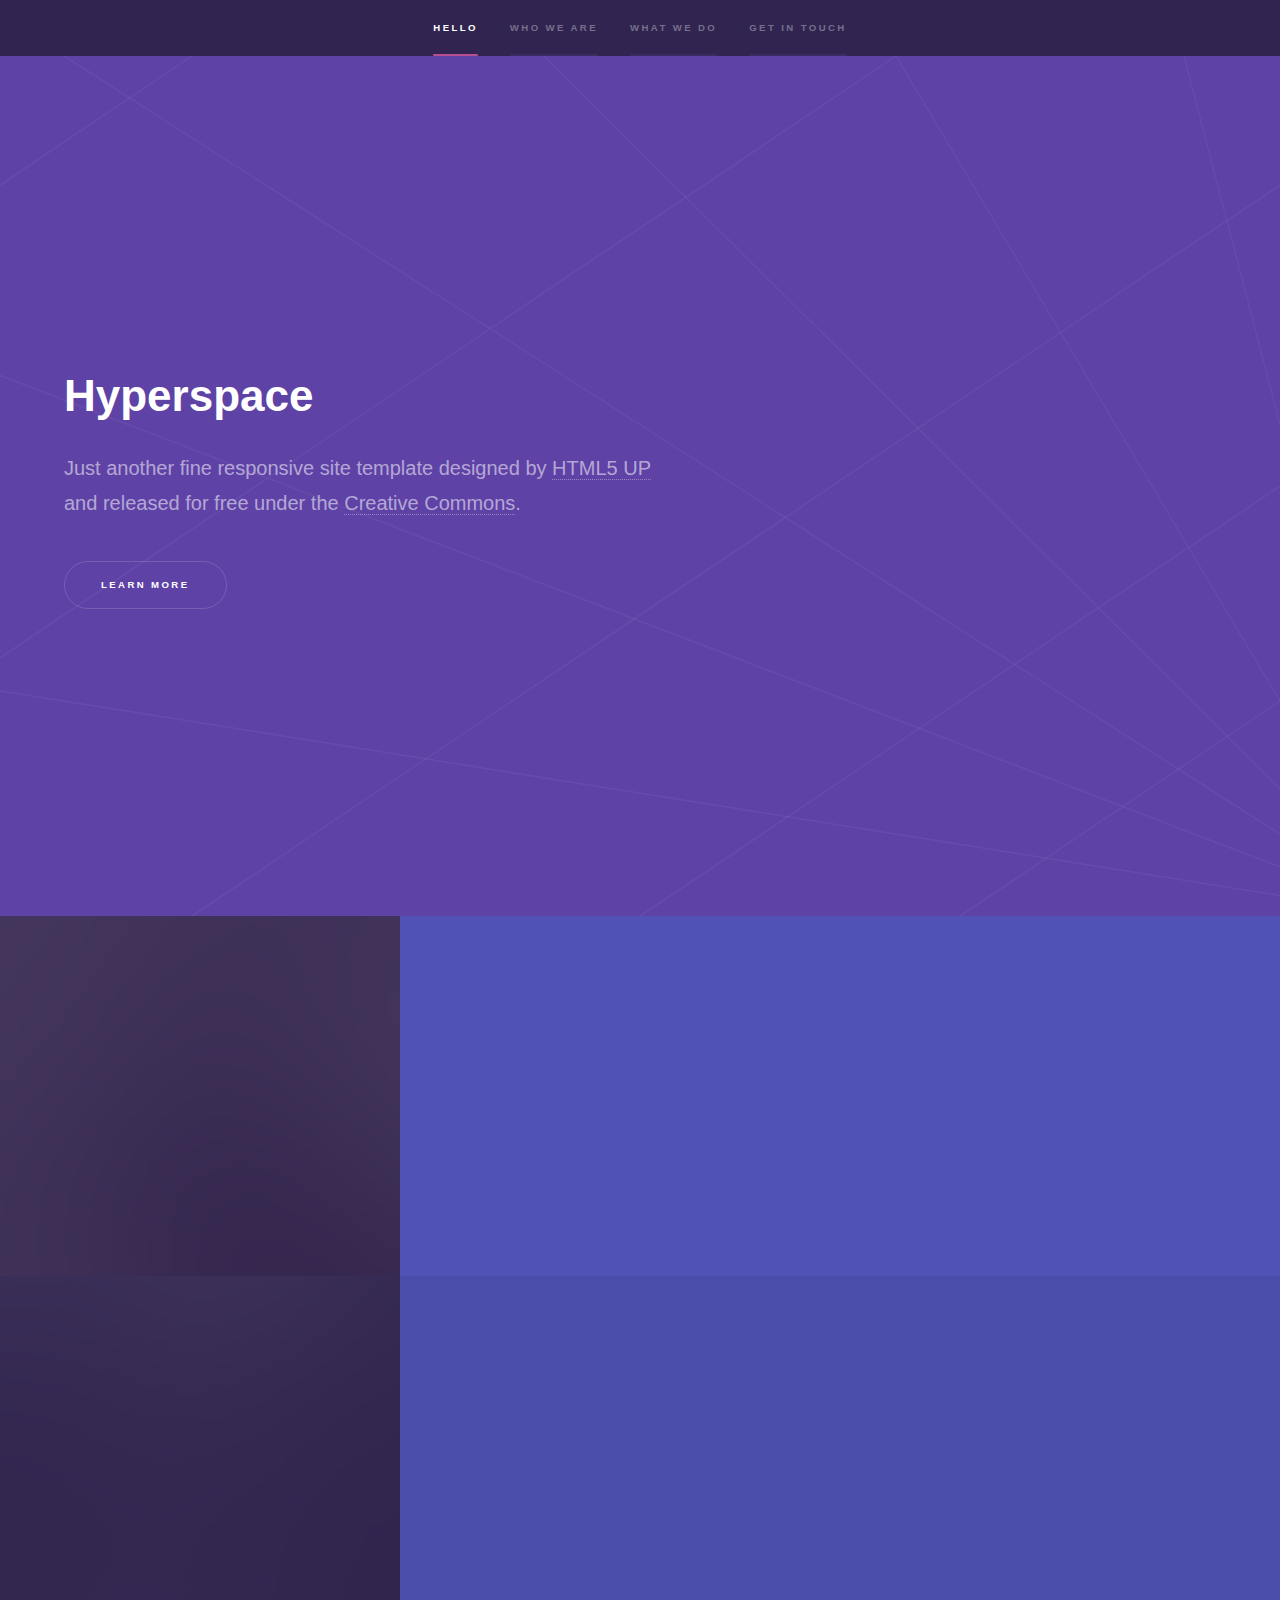
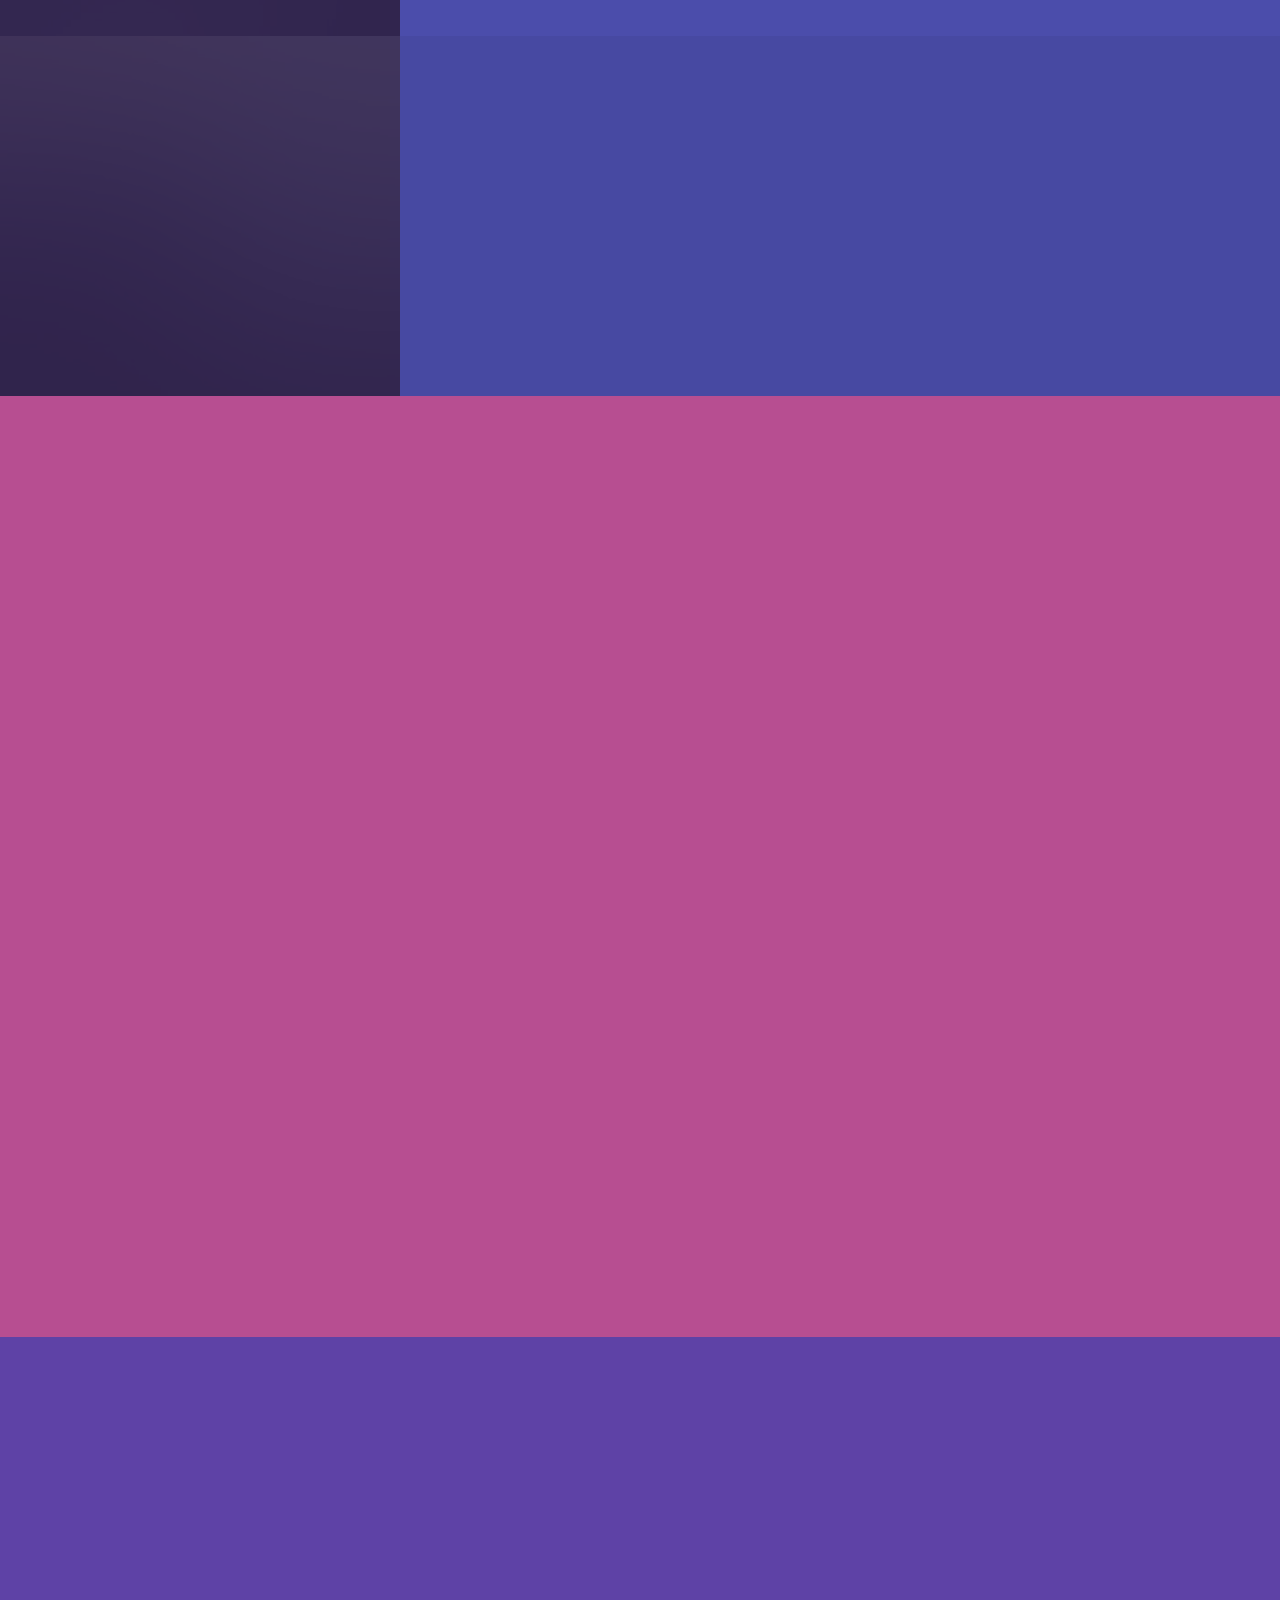
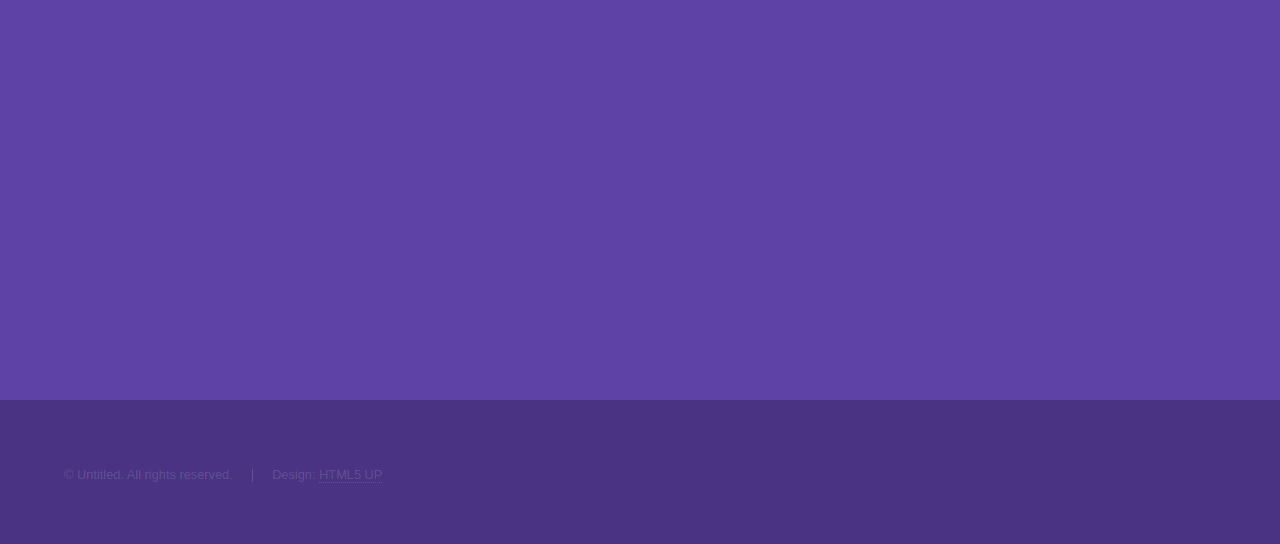
==== index.html @ 2c1aa88f "First commit" ====
<!DOCTYPE HTML>
<!--
	Hyperspace by HTML5 UP
	html5up.net | @ajlkn
	Free for personal and commercial use under the CCA 3.0 license (html5up.net/license)
-->
<html>
	<head>
		<title>Hyperspace by HTML5 UP</title>
		<meta charset="utf-8" />
		<meta name="viewport" content="width=device-width, initial-scale=1, user-scalable=no" />
		<link rel="stylesheet" href="assets/css/main.css" />
		<noscript><link rel="stylesheet" href="assets/css/noscript.css" /></noscript>
	</head>
	<body class="is-preload">

		<!-- Sidebar -->
			<section id="sidebar">
				<div class="inner">
					<nav>
						<ul>
							<li><a href="#intro">Hello</a></li>
							<li><a href="#one">Who we are</a></li>
							<li><a href="#two">What we do</a></li>
							<li><a href="#three">Get in touch</a></li>
						</ul>
					</nav>
				</div>
			</section>

		<!-- Wrapper -->
			<div id="wrapper">

				<!-- Intro -->
					<section id="intro" class="wrapper style1 fullscreen fade-up">
						<div class="inner">
							<h1>Hyperspace</h1>
							<p>Just another fine responsive site template designed by <a href="http://html5up.net">HTML5 UP</a><br />
							and released for free under the <a href="http://html5up.net/license">Creative Commons</a>.</p>
							<ul class="actions">
								<li><a href="#one" class="button scrolly">Learn more</a></li>
							</ul>
						</div>
					</section>

				<!-- One -->
					<section id="one" class="wrapper style2 spotlights">
						<section>
							<a href="#" class="image"><img src="images/pic01.jpg" alt="" data-position="center center" /></a>
							<div class="content">
								<div class="inner">
									<h2>Sed ipsum dolor</h2>
									<p>Phasellus convallis elit id ullamcorper pulvinar. Duis aliquam turpis mauris, eu ultricies erat malesuada quis. Aliquam dapibus.</p>
									<ul class="actions">
										<li><a href="generic.html" class="button">Learn more</a></li>
									</ul>
								</div>
							</div>
						</section>
						<section>
							<a href="#" class="image"><img src="images/pic02.jpg" alt="" data-position="top center" /></a>
							<div class="content">
								<div class="inner">
									<h2>Feugiat consequat</h2>
									<p>Phasellus convallis elit id ullamcorper pulvinar. Duis aliquam turpis mauris, eu ultricies erat malesuada quis. Aliquam dapibus.</p>
									<ul class="actions">
										<li><a href="generic.html" class="button">Learn more</a></li>
									</ul>
								</div>
							</div>
						</section>
						<section>
							<a href="#" class="image"><img src="images/pic03.jpg" alt="" data-position="25% 25%" /></a>
							<div class="content">
								<div class="inner">
									<h2>Ultricies aliquam</h2>
									<p>Phasellus convallis elit id ullamcorper pulvinar. Duis aliquam turpis mauris, eu ultricies erat malesuada quis. Aliquam dapibus.</p>
									<ul class="actions">
										<li><a href="generic.html" class="button">Learn more</a></li>
									</ul>
								</div>
							</div>
						</section>
					</section>

				<!-- Two -->
					<section id="two" class="wrapper style3 fade-up">
						<div class="inner">
							<h2>What we do</h2>
							<p>Phasellus convallis elit id ullamcorper pulvinar. Duis aliquam turpis mauris, eu ultricies erat malesuada quis. Aliquam dapibus, lacus eget hendrerit bibendum, urna est aliquam sem, sit amet imperdiet est velit quis lorem.</p>
							<div class="features">
								<section>
									<span class="icon solid major fa-code"></span>
									<h3>Lorem ipsum amet</h3>
									<p>Phasellus convallis elit id ullam corper amet et pulvinar. Duis aliquam turpis mauris, sed ultricies erat dapibus.</p>
								</section>
								<section>
									<span class="icon solid major fa-lock"></span>
									<h3>Aliquam sed nullam</h3>
									<p>Phasellus convallis elit id ullam corper amet et pulvinar. Duis aliquam turpis mauris, sed ultricies erat dapibus.</p>
								</section>
								<section>
									<span class="icon solid major fa-cog"></span>
									<h3>Sed erat ullam corper</h3>
									<p>Phasellus convallis elit id ullam corper amet et pulvinar. Duis aliquam turpis mauris, sed ultricies erat dapibus.</p>
								</section>
								<section>
									<span class="icon solid major fa-desktop"></span>
									<h3>Veroeros quis lorem</h3>
									<p>Phasellus convallis elit id ullam corper amet et pulvinar. Duis aliquam turpis mauris, sed ultricies erat dapibus.</p>
								</section>
								<section>
									<span class="icon solid major fa-link"></span>
									<h3>Urna quis bibendum</h3>
									<p>Phasellus convallis elit id ullam corper amet et pulvinar. Duis aliquam turpis mauris, sed ultricies erat dapibus.</p>
								</section>
								<section>
									<span class="icon major fa-gem"></span>
									<h3>Aliquam urna dapibus</h3>
									<p>Phasellus convallis elit id ullam corper amet et pulvinar. Duis aliquam turpis mauris, sed ultricies erat dapibus.</p>
								</section>
							</div>
							<ul class="actions">
								<li><a href="generic.html" class="button">Learn more</a></li>
							</ul>
						</div>
					</section>

				<!-- Three -->
					<section id="three" class="wrapper style1 fade-up">
						<div class="inner">
							<h2>Get in touch</h2>
							<p>Phasellus convallis elit id ullamcorper pulvinar. Duis aliquam turpis mauris, eu ultricies erat malesuada quis. Aliquam dapibus, lacus eget hendrerit bibendum, urna est aliquam sem, sit amet imperdiet est velit quis lorem.</p>
							<div class="split style1">
								<section>
									<form method="post" action="#">
										<div class="fields">
											<div class="field half">
												<label for="name">Name</label>
												<input type="text" name="name" id="name" />
											</div>
											<div class="field half">
												<label for="email">Email</label>
												<input type="text" name="email" id="email" />
											</div>
											<div class="field">
												<label for="message">Message</label>
												<textarea name="message" id="message" rows="5"></textarea>
											</div>
										</div>
										<ul class="actions">
											<li><a href="" class="button submit">Send Message</a></li>
										</ul>
									</form>
								</section>
								<section>
									<ul class="contact">
										<li>
											<h3>Address</h3>
											<span>12345 Somewhere Road #654<br />
											Nashville, TN 00000-0000<br />
											USA</span>
										</li>
										<li>
											<h3>Email</h3>
											<a href="#">user@untitled.tld</a>
										</li>
										<li>
											<h3>Phone</h3>
											<span>(000) 000-0000</span>
										</li>
										<li>
											<h3>Social</h3>
											<ul class="icons">
												<li><a href="#" class="icon brands fa-twitter"><span class="label">Twitter</span></a></li>
												<li><a href="#" class="icon brands fa-facebook-f"><span class="label">Facebook</span></a></li>
												<li><a href="#" class="icon brands fa-github"><span class="label">GitHub</span></a></li>
												<li><a href="#" class="icon brands fa-instagram"><span class="label">Instagram</span></a></li>
												<li><a href="#" class="icon brands fa-linkedin-in"><span class="label">LinkedIn</span></a></li>
											</ul>
										</li>
									</ul>
								</section>
							</div>
						</div>
					</section>

			</div>

		<!-- Footer -->
			<footer id="footer" class="wrapper style1-alt">
				<div class="inner">
					<ul class="menu">
						<li>&copy; Untitled. All rights reserved.</li><li>Design: <a href="http://html5up.net">HTML5 UP</a></li>
					</ul>
				</div>
			</footer>

		<!-- Scripts -->
			<script src="assets/js/jquery.min.js"></script>
			<script src="assets/js/jquery.scrollex.min.js"></script>
			<script src="assets/js/jquery.scrolly.min.js"></script>
			<script src="assets/js/browser.min.js"></script>
			<script src="assets/js/breakpoints.min.js"></script>
			<script src="assets/js/util.js"></script>
			<script src="assets/js/main.js"></script>

	</body>
</html>
---- assets/css/main.css ----
@import url(fontawesome-all.min.css);

/*
	Hyperspace by HTML5 UP
	html5up.net | @ajlkn
	Free for personal and commercial use under the CCA 3.0 license (html5up.net/license)
*/

html, body, div, span, applet, object,
iframe, h1, h2, h3, h4, h5, h6, p, blockquote,
pre, a, abbr, acronym, address, big, cite,
code, del, dfn, em, img, ins, kbd, q, s, samp,
small, strike, strong, sub, sup, tt, var, b,
u, i, center, dl, dt, dd, ol, ul, li, fieldset,
form, label, legend, table, caption, tbody,
tfoot, thead, tr, th, td, article, aside,
canvas, details, embed, figure, figcaption,
footer, header, hgroup, menu, nav, output, ruby,
section, summary, time, mark, audio, video {
	margin: 0;
	padding: 0;
	border: 0;
	font-size: 100%;
	font: inherit;
	vertical-align: baseline;}

article, aside, details, figcaption, figure,
footer, header, hgroup, menu, nav, section {
	display: block;}

body {
	line-height: 1;
}

ol, ul {
	list-style: none;
}

blockquote, q {
	quotes: none;
}

	blockquote:before, blockquote:after, q:before, q:after {
		content: '';
		content: none;
	}

table {
	border-collapse: collapse;
	border-spacing: 0;
}

body {
	-webkit-text-size-adjust: none;
}

mark {
	background-color: transparent;
	color: inherit;
}

input::-moz-focus-inner {
	border: 0;
	padding: 0;
}

input, select, textarea {
	-moz-appearance: none;
	-webkit-appearance: none;
	-ms-appearance: none;
	appearance: none;
}

/* Basic */

	@-ms-viewport {
		width: device-width;
	}

	body {
		-ms-overflow-style: scrollbar;
	}

	@media screen and (max-width: 480px) {

		html, body {
			min-width: 320px;
		}

	}

	html {
		box-sizing: border-box;
	}

	*, *:before, *:after {
		box-sizing: inherit;
	}

	body {
		background: #312450;
	}

		body.is-preload *, body.is-preload *:before, body.is-preload *:after {
			-moz-animation: none !important;
			-webkit-animation: none !important;
			-ms-animation: none !important;
			animation: none !important;
			-moz-transition: none !important;
			-webkit-transition: none !important;
			-ms-transition: none !important;
			transition: none !important;
		}

/* Type */

	body, input, select, textarea {
		color: rgba(255, 255, 255, 0.55);
		font-family: Arial, Helvetica, sans-serif;
		font-size: 16.5pt;
		font-weight: normal;
		line-height: 1.75;
	}

		@media screen and (max-width: 1680px) {

			body, input, select, textarea {
				font-size: 13pt;
			}

		}

		@media screen and (max-width: 1280px) {

			body, input, select, textarea {
				font-size: 12pt;
			}

		}

		@media screen and (max-width: 360px) {

			body, input, select, textarea {
				font-size: 11pt;
			}

		}

	a {
		-moz-transition: color 0.2s ease, border-bottom-color 0.2s ease;
		-webkit-transition: color 0.2s ease, border-bottom-color 0.2s ease;
		-ms-transition: color 0.2s ease, border-bottom-color 0.2s ease;
		transition: color 0.2s ease, border-bottom-color 0.2s ease;
		border-bottom: dotted 1px rgba(255, 255, 255, 0.35);
		color: inherit;
		text-decoration: none;
	}

		a:hover {
			border-bottom-color: transparent;
			color: #ffffff;
		}

	strong, b {
		color: #ffffff;
		font-weight: bold;
	}

	em, i {
		font-style: italic;
	}

	p {
		margin: 0 0 2em 0;
	}

	h1, h2, h3, h4, h5, h6 {
		color: #ffffff;
		font-weight: bold;
		line-height: 1.5;
		margin: 0 0 0.5em 0;
	}

		h1 a, h2 a, h3 a, h4 a, h5 a, h6 a {
			color: inherit;
			text-decoration: none;
		}

	h1 {
		font-size: 2.75em;
	}

		h1.major {
			margin: 0 0 1.3em 0;
			position: relative;
			padding-bottom: 0.35em;
		}

			h1.major:after {
				background-image: -moz-linear-gradient(to right, #5e42a6, #b74e91);
				background-image: -webkit-linear-gradient(to right, #5e42a6, #b74e91);
				background-image: -ms-linear-gradient(to right, #5e42a6, #b74e91);
				background-image: linear-gradient(to right, #5e42a6, #b74e91);
				-moz-transition: max-width 0.2s ease;
				-webkit-transition: max-width 0.2s ease;
				-ms-transition: max-width 0.2s ease;
				transition: max-width 0.2s ease;
				border-radius: 0.2em;
				bottom: 0;
				content: '';
				height: 0.05em;
				position: absolute;
				right: 0;
				width: 100%;
			}

	h2 {
		font-size: 1.75em;
	}

	h3 {
		font-size: 1.1em;
	}

	h4 {
		font-size: 1em;
	}

	h5 {
		font-size: 0.8em;
	}

	h6 {
		font-size: 0.6em;
	}

	@media screen and (max-width: 736px) {

		h1 {
			font-size: 2em;
		}

		h2 {
			font-size: 1.25em;
		}

		h3 {
			font-size: 1em;
		}

		h4 {
			font-size: 0.8em;
		}

		h5 {
			font-size: 0.6em;
		}

		h6 {
			font-size: 0.6em;
		}

	}

	sub {
		font-size: 0.8em;
		position: relative;
		top: 0.5em;
	}

	sup {
		font-size: 0.8em;
		position: relative;
		top: -0.5em;
	}

	blockquote {
		border-left: solid 4px rgba(255, 255, 255, 0.15);
		font-style: italic;
		margin: 0 0 2em 0;
		padding: 0.5em 0 0.5em 2em;
	}

	code {
		background: rgba(255, 255, 255, 0.05);
		border-radius: 0.25em;
		border: solid 1px rgba(255, 255, 255, 0.15);
		font-family: "Courier New", monospace;
		font-size: 0.9em;
		margin: 0 0.25em;
		padding: 0.25em 0.65em;
	}

	pre {
		-webkit-overflow-scrolling: touch;
		font-family: "Courier New", monospace;
		font-size: 0.9em;
		margin: 0 0 2em 0;
	}

		pre code {
			display: block;
			line-height: 1.75em;
			padding: 1em 1.5em;
			overflow-x: auto;
		}

	hr {
		border: 0;
		border-bottom: solid 1px rgba(255, 255, 255, 0.15);
		margin: 2em 0;
	}

		hr.major {
			margin: 3em 0;
		}

	.align-left {
		text-align: left;
	}

	.align-center {
		text-align: center;
	}

	.align-right {
		text-align: right;
	}

/* Row */

	.row {
		display: flex;
		flex-wrap: wrap;
		box-sizing: border-box;
		align-items: stretch;
	}

		.row > * {
			box-sizing: border-box;
		}

		.row.gtr-uniform > * > :last-child {
			margin-bottom: 0;
		}

		.row.aln-left {
			justify-content: flex-start;
		}

		.row.aln-center {
			justify-content: center;
		}

		.row.aln-right {
			justify-content: flex-end;
		}

		.row.aln-top {
			align-items: flex-start;
		}

		.row.aln-middle {
			align-items: center;
		}

		.row.aln-bottom {
			align-items: flex-end;
		}

		.row > .imp {
			order: -1;
		}

		.row > .col-1 {
			width: 8.33333%;
		}

		.row > .off-1 {
			margin-left: 8.33333%;
		}

		.row > .col-2 {
			width: 16.66667%;
		}

		.row > .off-2 {
			margin-left: 16.66667%;
		}

		.row > .col-3 {
			width: 25%;
		}

		.row > .off-3 {
			margin-left: 25%;
		}

		.row > .col-4 {
			width: 33.33333%;
		}

		.row > .off-4 {
			margin-left: 33.33333%;
		}

		.row > .col-5 {
			width: 41.66667%;
		}

		.row > .off-5 {
			margin-left: 41.66667%;
		}

		.row > .col-6 {
			width: 50%;
		}

		.row > .off-6 {
			margin-left: 50%;
		}

		.row > .col-7 {
			width: 58.33333%;
		}

		.row > .off-7 {
			margin-left: 58.33333%;
		}

		.row > .col-8 {
			width: 66.66667%;
		}

		.row > .off-8 {
			margin-left: 66.66667%;
		}

		.row > .col-9 {
			width: 75%;
		}

		.row > .off-9 {
			margin-left: 75%;
		}

		.row > .col-10 {
			width: 83.33333%;
		}

		.row > .off-10 {
			margin-left: 83.33333%;
		}

		.row > .col-11 {
			width: 91.66667%;
		}

		.row > .off-11 {
			margin-left: 91.66667%;
		}

		.row > .col-12 {
			width: 100%;
		}

		.row > .off-12 {
			margin-left: 100%;
		}

		.row.gtr-0 {
			margin-top: 0;
			margin-left: 0em;
		}

			.row.gtr-0 > * {
				padding: 0 0 0 0em;
			}

			.row.gtr-0.gtr-uniform {
				margin-top: 0em;
			}

				.row.gtr-0.gtr-uniform > * {
					padding-top: 0em;
				}

		.row.gtr-25 {
			margin-top: 0;
			margin-left: -0.375em;
		}

			.row.gtr-25 > * {
				padding: 0 0 0 0.375em;
			}

			.row.gtr-25.gtr-uniform {
				margin-top: -0.375em;
			}

				.row.gtr-25.gtr-uniform > * {
					padding-top: 0.375em;
				}

		.row.gtr-50 {
			margin-top: 0;
			margin-left: -0.75em;
		}

			.row.gtr-50 > * {
				padding: 0 0 0 0.75em;
			}

			.row.gtr-50.gtr-uniform {
				margin-top: -0.75em;
			}

				.row.gtr-50.gtr-uniform > * {
					padding-top: 0.75em;
				}

		.row {
			margin-top: 0;
			margin-left: -1.5em;
		}

			.row > * {
				padding: 0 0 0 1.5em;
			}

			.row.gtr-uniform {
				margin-top: -1.5em;
			}

				.row.gtr-uniform > * {
					padding-top: 1.5em;
				}

		.row.gtr-150 {
			margin-top: 0;
			margin-left: -2.25em;
		}

			.row.gtr-150 > * {
				padding: 0 0 0 2.25em;
			}

			.row.gtr-150.gtr-uniform {
				margin-top: -2.25em;
			}

				.row.gtr-150.gtr-uniform > * {
					padding-top: 2.25em;
				}

		.row.gtr-200 {
			margin-top: 0;
			margin-left: -3em;
		}

			.row.gtr-200 > * {
				padding: 0 0 0 3em;
			}

			.row.gtr-200.gtr-uniform {
				margin-top: -3em;
			}

				.row.gtr-200.gtr-uniform > * {
					padding-top: 3em;
				}

		@media screen and (max-width: 1680px) {

			.row {
				display: flex;
				flex-wrap: wrap;
				box-sizing: border-box;
				align-items: stretch;
			}

				.row > * {
					box-sizing: border-box;
				}

				.row.gtr-uniform > * > :last-child {
					margin-bottom: 0;
				}

				.row.aln-left {
					justify-content: flex-start;
				}

				.row.aln-center {
					justify-content: center;
				}

				.row.aln-right {
					justify-content: flex-end;
				}

				.row.aln-top {
					align-items: flex-start;
				}

				.row.aln-middle {
					align-items: center;
				}

				.row.aln-bottom {
					align-items: flex-end;
				}

				.row > .imp-xlarge {
					order: -1;
				}

				.row > .col-1-xlarge {
					width: 8.33333%;
				}

				.row > .off-1-xlarge {
					margin-left: 8.33333%;
				}

				.row > .col-2-xlarge {
					width: 16.66667%;
				}

				.row > .off-2-xlarge {
					margin-left: 16.66667%;
				}

				.row > .col-3-xlarge {
					width: 25%;
				}

				.row > .off-3-xlarge {
					margin-left: 25%;
				}

				.row > .col-4-xlarge {
					width: 33.33333%;
				}

				.row > .off-4-xlarge {
					margin-left: 33.33333%;
				}

				.row > .col-5-xlarge {
					width: 41.66667%;
				}

				.row > .off-5-xlarge {
					margin-left: 41.66667%;
				}

				.row > .col-6-xlarge {
					width: 50%;
				}

				.row > .off-6-xlarge {
					margin-left: 50%;
				}

				.row > .col-7-xlarge {
					width: 58.33333%;
				}

				.row > .off-7-xlarge {
					margin-left: 58.33333%;
				}

				.row > .col-8-xlarge {
					width: 66.66667%;
				}

				.row > .off-8-xlarge {
					margin-left: 66.66667%;
				}

				.row > .col-9-xlarge {
					width: 75%;
				}

				.row > .off-9-xlarge {
					margin-left: 75%;
				}

				.row > .col-10-xlarge {
					width: 83.33333%;
				}

				.row > .off-10-xlarge {
					margin-left: 83.33333%;
				}

				.row > .col-11-xlarge {
					width: 91.66667%;
				}

				.row > .off-11-xlarge {
					margin-left: 91.66667%;
				}

				.row > .col-12-xlarge {
					width: 100%;
				}

				.row > .off-12-xlarge {
					margin-left: 100%;
				}

				.row.gtr-0 {
					margin-top: 0;
					margin-left: 0em;
				}

					.row.gtr-0 > * {
						padding: 0 0 0 0em;
					}

					.row.gtr-0.gtr-uniform {
						margin-top: 0em;
					}

						.row.gtr-0.gtr-uniform > * {
							padding-top: 0em;
						}

				.row.gtr-25 {
					margin-top: 0;
					margin-left: -0.375em;
				}

					.row.gtr-25 > * {
						padding: 0 0 0 0.375em;
					}

					.row.gtr-25.gtr-uniform {
						margin-top: -0.375em;
					}

						.row.gtr-25.gtr-uniform > * {
							padding-top: 0.375em;
						}

				.row.gtr-50 {
					margin-top: 0;
					margin-left: -0.75em;
				}

					.row.gtr-50 > * {
						padding: 0 0 0 0.75em;
					}

					.row.gtr-50.gtr-uniform {
						margin-top: -0.75em;
					}

						.row.gtr-50.gtr-uniform > * {
							padding-top: 0.75em;
						}

				.row {
					margin-top: 0;
					margin-left: -1.5em;
				}

					.row > * {
						padding: 0 0 0 1.5em;
					}

					.row.gtr-uniform {
						margin-top: -1.5em;
					}

						.row.gtr-uniform > * {
							padding-top: 1.5em;
						}

				.row.gtr-150 {
					margin-top: 0;
					margin-left: -2.25em;
				}

					.row.gtr-150 > * {
						padding: 0 0 0 2.25em;
					}

					.row.gtr-150.gtr-uniform {
						margin-top: -2.25em;
					}

						.row.gtr-150.gtr-uniform > * {
							padding-top: 2.25em;
						}

				.row.gtr-200 {
					margin-top: 0;
					margin-left: -3em;
				}

					.row.gtr-200 > * {
						padding: 0 0 0 3em;
					}

					.row.gtr-200.gtr-uniform {
						margin-top: -3em;
					}

						.row.gtr-200.gtr-uniform > * {
							padding-top: 3em;
						}

		}

		@media screen and (max-width: 1280px) {

			.row {
				display: flex;
				flex-wrap: wrap;
				box-sizing: border-box;
				align-items: stretch;
			}

				.row > * {
					box-sizing: border-box;
				}

				.row.gtr-uniform > * > :last-child {
					margin-bottom: 0;
				}

				.row.aln-left {
					justify-content: flex-start;
				}

				.row.aln-center {
					justify-content: center;
				}

				.row.aln-right {
					justify-content: flex-end;
				}

				.row.aln-top {
					align-items: flex-start;
				}

				.row.aln-middle {
					align-items: center;
				}

				.row.aln-bottom {
					align-items: flex-end;
				}

				.row > .imp-large {
					order: -1;
				}

				.row > .col-1-large {
					width: 8.33333%;
				}

				.row > .off-1-large {
					margin-left: 8.33333%;
				}

				.row > .col-2-large {
					width: 16.66667%;
				}

				.row > .off-2-large {
					margin-left: 16.66667%;
				}

				.row > .col-3-large {
					width: 25%;
				}

				.row > .off-3-large {
					margin-left: 25%;
				}

				.row > .col-4-large {
					width: 33.33333%;
				}

				.row > .off-4-large {
					margin-left: 33.33333%;
				}

				.row > .col-5-large {
					width: 41.66667%;
				}

				.row > .off-5-large {
					margin-left: 41.66667%;
				}

				.row > .col-6-large {
					width: 50%;
				}

				.row > .off-6-large {
					margin-left: 50%;
				}

				.row > .col-7-large {
					width: 58.33333%;
				}

				.row > .off-7-large {
					margin-left: 58.33333%;
				}

				.row > .col-8-large {
					width: 66.66667%;
				}

				.row > .off-8-large {
					margin-left: 66.66667%;
				}

				.row > .col-9-large {
					width: 75%;
				}

				.row > .off-9-large {
					margin-left: 75%;
				}

				.row > .col-10-large {
					width: 83.33333%;
				}

				.row > .off-10-large {
					margin-left: 83.33333%;
				}

				.row > .col-11-large {
					width: 91.66667%;
				}

				.row > .off-11-large {
					margin-left: 91.66667%;
				}

				.row > .col-12-large {
					width: 100%;
				}

				.row > .off-12-large {
					margin-left: 100%;
				}

				.row.gtr-0 {
					margin-top: 0;
					margin-left: 0em;
				}

					.row.gtr-0 > * {
						padding: 0 0 0 0em;
					}

					.row.gtr-0.gtr-uniform {
						margin-top: 0em;
					}

						.row.gtr-0.gtr-uniform > * {
							padding-top: 0em;
						}

				.row.gtr-25 {
					margin-top: 0;
					margin-left: -0.375em;
				}

					.row.gtr-25 > * {
						padding: 0 0 0 0.375em;
					}

					.row.gtr-25.gtr-uniform {
						margin-top: -0.375em;
					}

						.row.gtr-25.gtr-uniform > * {
							padding-top: 0.375em;
						}

				.row.gtr-50 {
					margin-top: 0;
					margin-left: -0.75em;
				}

					.row.gtr-50 > * {
						padding: 0 0 0 0.75em;
					}

					.row.gtr-50.gtr-uniform {
						margin-top: -0.75em;
					}

						.row.gtr-50.gtr-uniform > * {
							padding-top: 0.75em;
						}

				.row {
					margin-top: 0;
					margin-left: -1.5em;
				}

					.row > * {
						padding: 0 0 0 1.5em;
					}

					.row.gtr-uniform {
						margin-top: -1.5em;
					}

						.row.gtr-uniform > * {
							padding-top: 1.5em;
						}

				.row.gtr-150 {
					margin-top: 0;
					margin-left: -2.25em;
				}

					.row.gtr-150 > * {
						padding: 0 0 0 2.25em;
					}

					.row.gtr-150.gtr-uniform {
						margin-top: -2.25em;
					}

						.row.gtr-150.gtr-uniform > * {
							padding-top: 2.25em;
						}

				.row.gtr-200 {
					margin-top: 0;
					margin-left: -3em;
				}

					.row.gtr-200 > * {
						padding: 0 0 0 3em;
					}

					.row.gtr-200.gtr-uniform {
						margin-top: -3em;
					}

						.row.gtr-200.gtr-uniform > * {
							padding-top: 3em;
						}

		}

		@media screen and (max-width: 980px) {

			.row {
				display: flex;
				flex-wrap: wrap;
				box-sizing: border-box;
				align-items: stretch;
			}

				.row > * {
					box-sizing: border-box;
				}

				.row.gtr-uniform > * > :last-child {
					margin-bottom: 0;
				}

				.row.aln-left {
					justify-content: flex-start;
				}

				.row.aln-center {
					justify-content: center;
				}

				.row.aln-right {
					justify-content: flex-end;
				}

				.row.aln-top {
					align-items: flex-start;
				}

				.row.aln-middle {
					align-items: center;
				}

				.row.aln-bottom {
					align-items: flex-end;
				}

				.row > .imp-medium {
					order: -1;
				}

				.row > .col-1-medium {
					width: 8.33333%;
				}

				.row > .off-1-medium {
					margin-left: 8.33333%;
				}

				.row > .col-2-medium {
					width: 16.66667%;
				}

				.row > .off-2-medium {
					margin-left: 16.66667%;
				}

				.row > .col-3-medium {
					width: 25%;
				}

				.row > .off-3-medium {
					margin-left: 25%;
				}

				.row > .col-4-medium {
					width: 33.33333%;
				}

				.row > .off-4-medium {
					margin-left: 33.33333%;
				}

				.row > .col-5-medium {
					width: 41.66667%;
				}

				.row > .off-5-medium {
					margin-left: 41.66667%;
				}

				.row > .col-6-medium {
					width: 50%;
				}

				.row > .off-6-medium {
					margin-left: 50%;
				}

				.row > .col-7-medium {
					width: 58.33333%;
				}

				.row > .off-7-medium {
					margin-left: 58.33333%;
				}

				.row > .col-8-medium {
					width: 66.66667%;
				}

				.row > .off-8-medium {
					margin-left: 66.66667%;
				}

				.row > .col-9-medium {
					width: 75%;
				}

				.row > .off-9-medium {
					margin-left: 75%;
				}

				.row > .col-10-medium {
					width: 83.33333%;
				}

				.row > .off-10-medium {
					margin-left: 83.33333%;
				}

				.row > .col-11-medium {
					width: 91.66667%;
				}

				.row > .off-11-medium {
					margin-left: 91.66667%;
				}

				.row > .col-12-medium {
					width: 100%;
				}

				.row > .off-12-medium {
					margin-left: 100%;
				}

				.row.gtr-0 {
					margin-top: 0;
					margin-left: 0em;
				}

					.row.gtr-0 > * {
						padding: 0 0 0 0em;
					}

					.row.gtr-0.gtr-uniform {
						margin-top: 0em;
					}

						.row.gtr-0.gtr-uniform > * {
							padding-top: 0em;
						}

				.row.gtr-25 {
					margin-top: 0;
					margin-left: -0.375em;
				}

					.row.gtr-25 > * {
						padding: 0 0 0 0.375em;
					}

					.row.gtr-25.gtr-uniform {
						margin-top: -0.375em;
					}

						.row.gtr-25.gtr-uniform > * {
							padding-top: 0.375em;
						}

				.row.gtr-50 {
					margin-top: 0;
					margin-left: -0.75em;
				}

					.row.gtr-50 > * {
						padding: 0 0 0 0.75em;
					}

					.row.gtr-50.gtr-uniform {
						margin-top: -0.75em;
					}

						.row.gtr-50.gtr-uniform > * {
							padding-top: 0.75em;
						}

				.row {
					margin-top: 0;
					margin-left: -1.5em;
				}

					.row > * {
						padding: 0 0 0 1.5em;
					}

					.row.gtr-uniform {
						margin-top: -1.5em;
					}

						.row.gtr-uniform > * {
							padding-top: 1.5em;
						}

				.row.gtr-150 {
					margin-top: 0;
					margin-left: -2.25em;
				}

					.row.gtr-150 > * {
						padding: 0 0 0 2.25em;
					}

					.row.gtr-150.gtr-uniform {
						margin-top: -2.25em;
					}

						.row.gtr-150.gtr-uniform > * {
							padding-top: 2.25em;
						}

				.row.gtr-200 {
					margin-top: 0;
					margin-left: -3em;
				}

					.row.gtr-200 > * {
						padding: 0 0 0 3em;
					}

					.row.gtr-200.gtr-uniform {
						margin-top: -3em;
					}

						.row.gtr-200.gtr-uniform > * {
							padding-top: 3em;
						}

		}

		@media screen and (max-width: 736px) {

			.row {
				display: flex;
				flex-wrap: wrap;
				box-sizing: border-box;
				align-items: stretch;
			}

				.row > * {
					box-sizing: border-box;
				}

				.row.gtr-uniform > * > :last-child {
					margin-bottom: 0;
				}

				.row.aln-left {
					justify-content: flex-start;
				}

				.row.aln-center {
					justify-content: center;
				}

				.row.aln-right {
					justify-content: flex-end;
				}

				.row.aln-top {
					align-items: flex-start;
				}

				.row.aln-middle {
					align-items: center;
				}

				.row.aln-bottom {
					align-items: flex-end;
				}

				.row > .imp-small {
					order: -1;
				}

				.row > .col-1-small {
					width: 8.33333%;
				}

				.row > .off-1-small {
					margin-left: 8.33333%;
				}

				.row > .col-2-small {
					width: 16.66667%;
				}

				.row > .off-2-small {
					margin-left: 16.66667%;
				}

				.row > .col-3-small {
					width: 25%;
				}

				.row > .off-3-small {
					margin-left: 25%;
				}

				.row > .col-4-small {
					width: 33.33333%;
				}

				.row > .off-4-small {
					margin-left: 33.33333%;
				}

				.row > .col-5-small {
					width: 41.66667%;
				}

				.row > .off-5-small {
					margin-left: 41.66667%;
				}

				.row > .col-6-small {
					width: 50%;
				}

				.row > .off-6-small {
					margin-left: 50%;
				}

				.row > .col-7-small {
					width: 58.33333%;
				}

				.row > .off-7-small {
					margin-left: 58.33333%;
				}

				.row > .col-8-small {
					width: 66.66667%;
				}

				.row > .off-8-small {
					margin-left: 66.66667%;
				}

				.row > .col-9-small {
					width: 75%;
				}

				.row > .off-9-small {
					margin-left: 75%;
				}

				.row > .col-10-small {
					width: 83.33333%;
				}

				.row > .off-10-small {
					margin-left: 83.33333%;
				}

				.row > .col-11-small {
					width: 91.66667%;
				}

				.row > .off-11-small {
					margin-left: 91.66667%;
				}

				.row > .col-12-small {
					width: 100%;
				}

				.row > .off-12-small {
					margin-left: 100%;
				}

				.row.gtr-0 {
					margin-top: 0;
					margin-left: 0em;
				}

					.row.gtr-0 > * {
						padding: 0 0 0 0em;
					}

					.row.gtr-0.gtr-uniform {
						margin-top: 0em;
					}

						.row.gtr-0.gtr-uniform > * {
							padding-top: 0em;
						}

				.row.gtr-25 {
					margin-top: 0;
					margin-left: -0.375em;
				}

					.row.gtr-25 > * {
						padding: 0 0 0 0.375em;
					}

					.row.gtr-25.gtr-uniform {
						margin-top: -0.375em;
					}

						.row.gtr-25.gtr-uniform > * {
							padding-top: 0.375em;
						}

				.row.gtr-50 {
					margin-top: 0;
					margin-left: -0.75em;
				}

					.row.gtr-50 > * {
						padding: 0 0 0 0.75em;
					}

					.row.gtr-50.gtr-uniform {
						margin-top: -0.75em;
					}

						.row.gtr-50.gtr-uniform > * {
							padding-top: 0.75em;
						}

				.row {
					margin-top: 0;
					margin-left: -1.5em;
				}

					.row > * {
						padding: 0 0 0 1.5em;
					}

					.row.gtr-uniform {
						margin-top: -1.5em;
					}

						.row.gtr-uniform > * {
							padding-top: 1.5em;
						}

				.row.gtr-150 {
					margin-top: 0;
					margin-left: -2.25em;
				}

					.row.gtr-150 > * {
						padding: 0 0 0 2.25em;
					}

					.row.gtr-150.gtr-uniform {
						margin-top: -2.25em;
					}

						.row.gtr-150.gtr-uniform > * {
							padding-top: 2.25em;
						}

				.row.gtr-200 {
					margin-top: 0;
					margin-left: -3em;
				}

					.row.gtr-200 > * {
						padding: 0 0 0 3em;
					}

					.row.gtr-200.gtr-uniform {
						margin-top: -3em;
					}

						.row.gtr-200.gtr-uniform > * {
							padding-top: 3em;
						}

		}

		@media screen and (max-width: 480px) {

			.row {
				display: flex;
				flex-wrap: wrap;
				box-sizing: border-box;
				align-items: stretch;
			}

				.row > * {
					box-sizing: border-box;
				}

				.row.gtr-uniform > * > :last-child {
					margin-bottom: 0;
				}

				.row.aln-left {
					justify-content: flex-start;
				}

				.row.aln-center {
					justify-content: center;
				}

				.row.aln-right {
					justify-content: flex-end;
				}

				.row.aln-top {
					align-items: flex-start;
				}

				.row.aln-middle {
					align-items: center;
				}

				.row.aln-bottom {
					align-items: flex-end;
				}

				.row > .imp-xsmall {
					order: -1;
				}

				.row > .col-1-xsmall {
					width: 8.33333%;
				}

				.row > .off-1-xsmall {
					margin-left: 8.33333%;
				}

				.row > .col-2-xsmall {
					width: 16.66667%;
				}

				.row > .off-2-xsmall {
					margin-left: 16.66667%;
				}

				.row > .col-3-xsmall {
					width: 25%;
				}

				.row > .off-3-xsmall {
					margin-left: 25%;
				}

				.row > .col-4-xsmall {
					width: 33.33333%;
				}

				.row > .off-4-xsmall {
					margin-left: 33.33333%;
				}

				.row > .col-5-xsmall {
					width: 41.66667%;
				}

				.row > .off-5-xsmall {
					margin-left: 41.66667%;
				}

				.row > .col-6-xsmall {
					width: 50%;
				}

				.row > .off-6-xsmall {
					margin-left: 50%;
				}

				.row > .col-7-xsmall {
					width: 58.33333%;
				}

				.row > .off-7-xsmall {
					margin-left: 58.33333%;
				}

				.row > .col-8-xsmall {
					width: 66.66667%;
				}

				.row > .off-8-xsmall {
					margin-left: 66.66667%;
				}

				.row > .col-9-xsmall {
					width: 75%;
				}

				.row > .off-9-xsmall {
					margin-left: 75%;
				}

				.row > .col-10-xsmall {
					width: 83.33333%;
				}

				.row > .off-10-xsmall {
					margin-left: 83.33333%;
				}

				.row > .col-11-xsmall {
					width: 91.66667%;
				}

				.row > .off-11-xsmall {
					margin-left: 91.66667%;
				}

				.row > .col-12-xsmall {
					width: 100%;
				}

				.row > .off-12-xsmall {
					margin-left: 100%;
				}

				.row.gtr-0 {
					margin-top: 0;
					margin-left: 0em;
				}

					.row.gtr-0 > * {
						padding: 0 0 0 0em;
					}

					.row.gtr-0.gtr-uniform {
						margin-top: 0em;
					}

						.row.gtr-0.gtr-uniform > * {
							padding-top: 0em;
						}

				.row.gtr-25 {
					margin-top: 0;
					margin-left: -0.375em;
				}

					.row.gtr-25 > * {
						padding: 0 0 0 0.375em;
					}

					.row.gtr-25.gtr-uniform {
						margin-top: -0.375em;
					}

						.row.gtr-25.gtr-uniform > * {
							padding-top: 0.375em;
						}

				.row.gtr-50 {
					margin-top: 0;
					margin-left: -0.75em;
				}

					.row.gtr-50 > * {
						padding: 0 0 0 0.75em;
					}

					.row.gtr-50.gtr-uniform {
						margin-top: -0.75em;
					}

						.row.gtr-50.gtr-uniform > * {
							padding-top: 0.75em;
						}

				.row {
					margin-top: 0;
					margin-left: -1.5em;
				}

					.row > * {
						padding: 0 0 0 1.5em;
					}

					.row.gtr-uniform {
						margin-top: -1.5em;
					}

						.row.gtr-uniform > * {
							padding-top: 1.5em;
						}

				.row.gtr-150 {
					margin-top: 0;
					margin-left: -2.25em;
				}

					.row.gtr-150 > * {
						padding: 0 0 0 2.25em;
					}

					.row.gtr-150.gtr-uniform {
						margin-top: -2.25em;
					}

						.row.gtr-150.gtr-uniform > * {
							padding-top: 2.25em;
						}

				.row.gtr-200 {
					margin-top: 0;
					margin-left: -3em;
				}

					.row.gtr-200 > * {
						padding: 0 0 0 3em;
					}

					.row.gtr-200.gtr-uniform {
						margin-top: -3em;
					}

						.row.gtr-200.gtr-uniform > * {
							padding-top: 3em;
						}

		}

/* Box */

	.box {
		border-radius: 0.25em;
		border: solid 1px rgba(255, 255, 255, 0.15);
		margin-bottom: 2em;
		padding: 1.5em;
	}

		.box > :last-child,
		.box > :last-child > :last-child,
		.box > :last-child > :last-child > :last-child {
			margin-bottom: 0;
		}

		.box.alt {
			border: 0;
			border-radius: 0;
			padding: 0;
		}

/* Button */

	input[type="submit"],
	input[type="reset"],
	input[type="button"],
	button,
	.button {
		-moz-appearance: none;
		-webkit-appearance: none;
		-ms-appearance: none;
		appearance: none;
		-moz-transition: border-color 0.2s ease;
		-webkit-transition: border-color 0.2s ease;
		-ms-transition: border-color 0.2s ease;
		transition: border-color 0.2s ease;
		background-color: transparent;
		border: solid 1px !important;
		border-color: rgba(255, 255, 255, 0.15) !important;
		border-radius: 3em;
		color: #ffffff !important;
		cursor: pointer;
		display: inline-block;
		font-size: 0.6em;
		font-weight: bold;
		height: calc(4.75em + 2px);
		letter-spacing: 0.25em;
		line-height: 4.75em;
		outline: 0;
		padding: 0 3.75em;
		position: relative;
		text-align: center;
		text-decoration: none;
		text-transform: uppercase;
		white-space: nowrap;
	}

		input[type="submit"]:after,
		input[type="reset"]:after,
		input[type="button"]:after,
		button:after,
		.button:after {
			-moz-transform: scale(0.25);
			-webkit-transform: scale(0.25);
			-ms-transform: scale(0.25);
			transform: scale(0.25);
			pointer-events: none;
			-moz-transition: opacity 0.2s ease, -moz-transform 0.2s ease;
			-webkit-transition: opacity 0.2s ease, -webkit-transform 0.2s ease;
			-ms-transition: opacity 0.2s ease, -ms-transform 0.2s ease;
			transition: opacity 0.2s ease, transform 0.2s ease;
			background: #ffffff;
			border-radius: 3em;
			content: '';
			height: 100%;
			left: 0;
			opacity: 0;
			position: absolute;
			top: 0;
			width: 100%;
		}

		input[type="submit"].icon:before,
		input[type="reset"].icon:before,
		input[type="button"].icon:before,
		button.icon:before,
		.button.icon:before {
			margin-right: 0.75em;
		}

		input[type="submit"].fit,
		input[type="reset"].fit,
		input[type="button"].fit,
		button.fit,
		.button.fit {
			width: 100%;
		}

		input[type="submit"].small,
		input[type="reset"].small,
		input[type="button"].small,
		button.small,
		.button.small {
			font-size: 0.4em;
		}

		input[type="submit"].large,
		input[type="reset"].large,
		input[type="button"].large,
		button.large,
		.button.large {
			font-size: 0.8em;
		}

		input[type="submit"].primary,
		input[type="reset"].primary,
		input[type="button"].primary,
		button.primary,
		.button.primary {
			background-color: #ffffff;
			color: #312450 !important;
		}

			input[type="submit"].primary:after,
			input[type="reset"].primary:after,
			input[type="button"].primary:after,
			button.primary:after,
			.button.primary:after {
				display: none;
			}

		input[type="submit"].disabled, input[type="submit"]:disabled,
		input[type="reset"].disabled,
		input[type="reset"]:disabled,
		input[type="button"].disabled,
		input[type="button"]:disabled,
		button.disabled,
		button:disabled,
		.button.disabled,
		.button:disabled {
			cursor: default;
			opacity: 0.5;
			pointer-events: none;
		}

		input[type="submit"]:hover,
		input[type="reset"]:hover,
		input[type="button"]:hover,
		button:hover,
		.button:hover {
			border-color: rgba(255, 255, 255, 0.55) !important;
		}

			input[type="submit"]:hover:after,
			input[type="reset"]:hover:after,
			input[type="button"]:hover:after,
			button:hover:after,
			.button:hover:after {
				opacity: 0.05;
				-moz-transform: scale(1);
				-webkit-transform: scale(1);
				-ms-transform: scale(1);
				transform: scale(1);
			}

			input[type="submit"]:hover:active,
			input[type="reset"]:hover:active,
			input[type="button"]:hover:active,
			button:hover:active,
			.button:hover:active {
				border-color: #ffffff !important;
			}

				input[type="submit"]:hover:active:after,
				input[type="reset"]:hover:active:after,
				input[type="button"]:hover:active:after,
				button:hover:active:after,
				.button:hover:active:after {
					opacity: 0.1;
				}

/* Features */

	.features {
		display: -moz-flex;
		display: -webkit-flex;
		display: -ms-flex;
		display: flex;
		-moz-flex-wrap: wrap;
		-webkit-flex-wrap: wrap;
		-ms-flex-wrap: wrap;
		flex-wrap: wrap;
		border-radius: 0.25em;
		border: solid 1px rgba(255, 255, 255, 0.15);
		background: rgba(255, 255, 255, 0.05);
		margin: 0 0 2em 0;
	}

		.features section {
			padding: 3.5em 3em 1em 7em ;
			width: 50%;
			border-top: solid 1px rgba(255, 255, 255, 0.15);
			position: relative;
		}

			.features section:nth-child(-n + 2) {
				border-top-width: 0;
			}

			.features section:nth-child(2n) {
				border-left: solid 1px rgba(255, 255, 255, 0.15);
			}

			.features section .icon {
				-moz-transition: opacity 0.5s ease, -moz-transform 0.5s ease;
				-webkit-transition: opacity 0.5s ease, -webkit-transform 0.5s ease;
				-ms-transition: opacity 0.5s ease, -ms-transform 0.5s ease;
				transition: opacity 0.5s ease, transform 0.5s ease;
				-moz-transition-delay: 1s;
				-webkit-transition-delay: 1s;
				-ms-transition-delay: 1s;
				transition-delay: 1s;
				-moz-transform: scale(1);
				-webkit-transform: scale(1);
				-ms-transform: scale(1);
				transform: scale(1);
				position: absolute;
				left: 3em;
				top: 3em;
				opacity: 1;
			}

			.features section:nth-child(1) .icon {
				-moz-transition-delay: 0.15s;
				-webkit-transition-delay: 0.15s;
				-ms-transition-delay: 0.15s;
				transition-delay: 0.15s;
			}

			.features section:nth-child(2) .icon {
				-moz-transition-delay: 0.3s;
				-webkit-transition-delay: 0.3s;
				-ms-transition-delay: 0.3s;
				transition-delay: 0.3s;
			}

			.features section:nth-child(3) .icon {
				-moz-transition-delay: 0.45s;
				-webkit-transition-delay: 0.45s;
				-ms-transition-delay: 0.45s;
				transition-delay: 0.45s;
			}

			.features section:nth-child(4) .icon {
				-moz-transition-delay: 0.6s;
				-webkit-transition-delay: 0.6s;
				-ms-transition-delay: 0.6s;
				transition-delay: 0.6s;
			}

			.features section:nth-child(5) .icon {
				-moz-transition-delay: 0.75s;
				-webkit-transition-delay: 0.75s;
				-ms-transition-delay: 0.75s;
				transition-delay: 0.75s;
			}

			.features section:nth-child(6) .icon {
				-moz-transition-delay: 0.9s;
				-webkit-transition-delay: 0.9s;
				-ms-transition-delay: 0.9s;
				transition-delay: 0.9s;
			}

			.features section:nth-child(7) .icon {
				-moz-transition-delay: 1.05s;
				-webkit-transition-delay: 1.05s;
				-ms-transition-delay: 1.05s;
				transition-delay: 1.05s;
			}

			.features section:nth-child(8) .icon {
				-moz-transition-delay: 1.2s;
				-webkit-transition-delay: 1.2s;
				-ms-transition-delay: 1.2s;
				transition-delay: 1.2s;
			}

			.features section:nth-child(9) .icon {
				-moz-transition-delay: 1.35s;
				-webkit-transition-delay: 1.35s;
				-ms-transition-delay: 1.35s;
				transition-delay: 1.35s;
			}

			.features section:nth-child(10) .icon {
				-moz-transition-delay: 1.5s;
				-webkit-transition-delay: 1.5s;
				-ms-transition-delay: 1.5s;
				transition-delay: 1.5s;
			}

			.features section:nth-child(11) .icon {
				-moz-transition-delay: 1.65s;
				-webkit-transition-delay: 1.65s;
				-ms-transition-delay: 1.65s;
				transition-delay: 1.65s;
			}

			.features section:nth-child(12) .icon {
				-moz-transition-delay: 1.8s;
				-webkit-transition-delay: 1.8s;
				-ms-transition-delay: 1.8s;
				transition-delay: 1.8s;
			}

			.features section:nth-child(13) .icon {
				-moz-transition-delay: 1.95s;
				-webkit-transition-delay: 1.95s;
				-ms-transition-delay: 1.95s;
				transition-delay: 1.95s;
			}

			.features section:nth-child(14) .icon {
				-moz-transition-delay: 2.1s;
				-webkit-transition-delay: 2.1s;
				-ms-transition-delay: 2.1s;
				transition-delay: 2.1s;
			}

			.features section:nth-child(15) .icon {
				-moz-transition-delay: 2.25s;
				-webkit-transition-delay: 2.25s;
				-ms-transition-delay: 2.25s;
				transition-delay: 2.25s;
			}

			.features section:nth-child(16) .icon {
				-moz-transition-delay: 2.4s;
				-webkit-transition-delay: 2.4s;
				-ms-transition-delay: 2.4s;
				transition-delay: 2.4s;
			}

			.features section:nth-child(17) .icon {
				-moz-transition-delay: 2.55s;
				-webkit-transition-delay: 2.55s;
				-ms-transition-delay: 2.55s;
				transition-delay: 2.55s;
			}

			.features section:nth-child(18) .icon {
				-moz-transition-delay: 2.7s;
				-webkit-transition-delay: 2.7s;
				-ms-transition-delay: 2.7s;
				transition-delay: 2.7s;
			}

			.features section:nth-child(19) .icon {
				-moz-transition-delay: 2.85s;
				-webkit-transition-delay: 2.85s;
				-ms-transition-delay: 2.85s;
				transition-delay: 2.85s;
			}

			.features section:nth-child(20) .icon {
				-moz-transition-delay: 3s;
				-webkit-transition-delay: 3s;
				-ms-transition-delay: 3s;
				transition-delay: 3s;
			}

		.features.inactive section .icon {
			-moz-transform: scale(0.5);
			-webkit-transform: scale(0.5);
			-ms-transform: scale(0.5);
			transform: scale(0.5);
			opacity: 0;
		}

		@media screen and (max-width: 980px) {

			.features {
				display: block;
			}

				.features section {
					border-top-width: 1px !important;
					border-left-width: 0 !important;
					width: 100%;
				}

					.features section:first-child {
						border-top-width: 0 !important;
					}

		}

		@media screen and (max-width: 736px) {

			.features section {
				padding: 2.5em 1.5em 0.1em 5.5em ;
			}

				.features section .icon {
					left: 1.5em;
					top: 2em;
				}

		}

		@media screen and (max-width: 480px) {

			.features section {
				padding: 2em 1.5em 0.1em 1.5em ;
			}

				.features section .icon {
					left: 0;
					position: relative;
					top: 0;
				}

		}

/* Form */

	form {
		margin: 0 0 2em 0;
	}

		form > :last-child {
			margin-bottom: 0;
		}

		form > .fields {
			display: -moz-flex;
			display: -webkit-flex;
			display: -ms-flex;
			display: flex;
			-moz-flex-wrap: wrap;
			-webkit-flex-wrap: wrap;
			-ms-flex-wrap: wrap;
			flex-wrap: wrap;
			width: calc(100% + 3em);
			margin: -1.5em 0 2em -1.5em;
		}

			form > .fields > .field {
				-moz-flex-grow: 0;
				-webkit-flex-grow: 0;
				-ms-flex-grow: 0;
				flex-grow: 0;
				-moz-flex-shrink: 0;
				-webkit-flex-shrink: 0;
				-ms-flex-shrink: 0;
				flex-shrink: 0;
				padding: 1.5em 0 0 1.5em;
				width: calc(100% - 1.5em);
			}

				form > .fields > .field.half {
					width: calc(50% - 0.75em);
				}

				form > .fields > .field.third {
					width: calc(100%/3 - 0.5em);
				}

				form > .fields > .field.quarter {
					width: calc(25% - 0.375em);
				}

		@media screen and (max-width: 480px) {

			form > .fields {
				width: calc(100% + 3em);
				margin: -1.5em 0 2em -1.5em;
			}

				form > .fields > .field {
					padding: 1.5em 0 0 1.5em;
					width: calc(100% - 1.5em);
				}

					form > .fields > .field.half {
						width: calc(100% - 1.5em);
					}

					form > .fields > .field.third {
						width: calc(100% - 1.5em);
					}

					form > .fields > .field.quarter {
						width: calc(100% - 1.5em);
					}

		}

	label {
		color: #ffffff;
		font-weight: bold;
		line-height: 1.5;
		margin: 0 0 0.7em 0;
		display: block;
		font-size: 1.1em;
	}

	input[type="text"],
	input[type="password"],
	input[type="email"],
	input[type="tel"],
	select,
	textarea {
		-moz-appearance: none;
		-webkit-appearance: none;
		-ms-appearance: none;
		appearance: none;
		background: rgba(255, 255, 255, 0.05);
		border-radius: 0.25em;
		border: none;
		border: solid 1px rgba(255, 255, 255, 0.15);
		color: inherit;
		display: block;
		outline: 0;
		padding: 0 1em;
		text-decoration: none;
		width: 100%;
	}

		input[type="text"]:invalid,
		input[type="password"]:invalid,
		input[type="email"]:invalid,
		input[type="tel"]:invalid,
		select:invalid,
		textarea:invalid {
			box-shadow: none;
		}

		input[type="text"]:focus,
		input[type="password"]:focus,
		input[type="email"]:focus,
		input[type="tel"]:focus,
		select:focus,
		textarea:focus {
			border-color: #ffffff;
			box-shadow: 0 0 0 1px #ffffff;
		}

	select {
		background-image: url("data:image/svg+xml;charset=utf8,%3Csvg xmlns='http://www.w3.org/2000/svg' width='40' height='40' preserveAspectRatio='none' viewBox='0 0 40 40'%3E%3Cpath d='M9.4,12.3l10.4,10.4l10.4-10.4c0.2-0.2,0.5-0.4,0.9-0.4c0.3,0,0.6,0.1,0.9,0.4l3.3,3.3c0.2,0.2,0.4,0.5,0.4,0.9 c0,0.4-0.1,0.6-0.4,0.9L20.7,31.9c-0.2,0.2-0.5,0.4-0.9,0.4c-0.3,0-0.6-0.1-0.9-0.4L4.3,17.3c-0.2-0.2-0.4-0.5-0.4-0.9 c0-0.4,0.1-0.6,0.4-0.9l3.3-3.3c0.2-0.2,0.5-0.4,0.9-0.4S9.1,12.1,9.4,12.3z' fill='rgba(255, 255, 255, 0.15)' /%3E%3C/svg%3E");
		background-size: 1.25rem;
		background-repeat: no-repeat;
		background-position: calc(100% - 1rem) center;
		height: 2.75em;
		padding-right: 2.75em;
		text-overflow: ellipsis;
	}

		select option {
			color: #ffffff;
			background: #312450;
		}

		select:focus::-ms-value {
			background-color: transparent;
		}

		select::-ms-expand {
			display: none;
		}

	input[type="text"],
	input[type="password"],
	input[type="email"],
	select {
		height: 2.75em;
	}

	textarea {
		padding: 0.75em 1em;
	}

		body.is-ie textarea {
			min-height: 10em;
		}

	input[type="checkbox"],
	input[type="radio"] {
		-moz-appearance: none;
		-webkit-appearance: none;
		-ms-appearance: none;
		appearance: none;
		display: block;
		float: left;
		margin-right: -2em;
		opacity: 0;
		width: 1em;
		z-index: -1;
	}

		input[type="checkbox"] + label,
		input[type="radio"] + label {
			text-decoration: none;
			color: rgba(255, 255, 255, 0.55);
			cursor: pointer;
			display: inline-block;
			font-size: 1em;
			font-weight: normal;
			padding-left: 2.4em;
			padding-right: 0.75em;
			position: relative;
		}

			input[type="checkbox"] + label:before,
			input[type="radio"] + label:before {
				-moz-osx-font-smoothing: grayscale;
				-webkit-font-smoothing: antialiased;
				display: inline-block;
				font-style: normal;
				font-variant: normal;
				text-rendering: auto;
				line-height: 1;
				text-transform: none !important;
				font-family: 'Font Awesome 5 Free';
				font-weight: 900;
			}

			input[type="checkbox"] + label:before,
			input[type="radio"] + label:before {
				background: rgba(255, 255, 255, 0.05);
				border-radius: 0.25em;
				border: solid 1px rgba(255, 255, 255, 0.15);
				content: '';
				display: inline-block;
				font-size: 0.8em;
				height: 2.0625em;
				left: 0;
				line-height: 2.0625em;
				position: absolute;
				text-align: center;
				top: 0;
				width: 2.0625em;
			}

		input[type="checkbox"]:checked + label:before,
		input[type="radio"]:checked + label:before {
			background: #ffffff;
			border-color: #ffffff;
			color: #b74e91;
			content: '\f00c';
		}

		input[type="checkbox"]:focus + label:before,
		input[type="radio"]:focus + label:before {
			border-color: #ffffff;
			box-shadow: 0 0 0 1px #ffffff;
		}

	input[type="checkbox"] + label:before {
		border-radius: 0.25em;
	}

	input[type="radio"] + label:before {
		border-radius: 100%;
	}

	::-webkit-input-placeholder {
		color: rgba(255, 255, 255, 0.35) !important;
		opacity: 1.0;
	}

	:-moz-placeholder {
		color: rgba(255, 255, 255, 0.35) !important;
		opacity: 1.0;
	}

	::-moz-placeholder {
		color: rgba(255, 255, 255, 0.35) !important;
		opacity: 1.0;
	}

	:-ms-input-placeholder {
		color: rgba(255, 255, 255, 0.35) !important;
		opacity: 1.0;
	}

/* Icon */

	.icon {
		text-decoration: none;
		border-bottom: none;
		position: relative;
	}

		.icon:before {
			-moz-osx-font-smoothing: grayscale;
			-webkit-font-smoothing: antialiased;
			display: inline-block;
			font-style: normal;
			font-variant: normal;
			text-rendering: auto;
			line-height: 1;
			text-transform: none !important;
			font-family: 'Font Awesome 5 Free';
			font-weight: 400;
		}

		.icon > .label {
			display: none;
		}

		.icon:before {
			line-height: inherit;
		}

		.icon.solid:before {
			font-weight: 900;
		}

		.icon.brands:before {
			font-family: 'Font Awesome 5 Brands';
		}

		.icon.major {
			width: 2.5em;
			height: 2.5em;
			display: block;
			background: #ffffff;
			border-radius: 100%;
			color: #312450;
			text-align: center;
			line-height: 2.5em;
			margin: 0 0 1.3em 0;
		}

			.icon.major:before {
				font-size: 1.25em;
			}

				.wrapper.style1 .icon.major:before {
					color: #5e42a6;
				}

				.wrapper.style1-alt .icon.major:before {
					color: #493382;
				}

				.wrapper.style2 .icon.major:before {
					color: #5052b5;
				}

				.wrapper.style2-alt .icon.major:before {
					color: #3e4094;
				}

				.wrapper.style3 .icon.major:before {
					color: #b74e91;
				}

				.wrapper.style3-alt .icon.major:before {
					color: #953d75;
				}

/* Image */

	.image {
		border-radius: 0.25em;
		border: 0;
		display: inline-block;
		position: relative;
	}

		.image img {
			border-radius: 0.25em;
			display: block;
		}

		.image.left, .image.right {
			max-width: 40%;
		}

			.image.left img, .image.right img {
				width: 100%;
			}

		.image.left {
			float: left;
			margin: 0 1.5em 1em 0;
			top: 0.25em;
		}

		.image.right {
			float: right;
			margin: 0 0 1em 1.5em;
			top: 0.25em;
		}

		.image.fit {
			display: block;
			margin: 0 0 2em 0;
			width: 100%;
		}

			.image.fit img {
				width: 100%;
			}

		.image.main {
			display: block;
			margin: 0 0 3em 0;
			width: 100%;
		}

			.image.main img {
				width: 100%;
			}

/* List */

	ol {
		list-style: decimal;
		margin: 0 0 2em 0;
		padding-left: 1.25em;
	}

		ol li {
			padding-left: 0.25em;
		}

	ul {
		list-style: disc;
		margin: 0 0 2em 0;
		padding-left: 1em;
	}

		ul li {
			padding-left: 0.5em;
		}

		ul.alt {
			list-style: none;
			padding-left: 0;
		}

			ul.alt li {
				border-top: solid 1px rgba(255, 255, 255, 0.15);
				padding: 0.5em 0;
			}

				ul.alt li:first-child {
					border-top: 0;
					padding-top: 0;
				}

	dl {
		margin: 0 0 2em 0;
	}

		dl dt {
			display: block;
			font-weight: bold;
			margin: 0 0 1em 0;
		}

		dl dd {
			margin-left: 2em;
		}

/* Actions */

	ul.actions {
		display: -moz-flex;
		display: -webkit-flex;
		display: -ms-flex;
		display: flex;
		cursor: default;
		list-style: none;
		margin-left: -1em;
		padding-left: 0;
	}

		ul.actions li {
			padding: 0 0 0 1em;
			vertical-align: middle;
		}

		ul.actions.special {
			-moz-justify-content: center;
			-webkit-justify-content: center;
			-ms-justify-content: center;
			justify-content: center;
			width: 100%;
			margin-left: 0;
		}

			ul.actions.special li:first-child {
				padding-left: 0;
			}

		ul.actions.stacked {
			-moz-flex-direction: column;
			-webkit-flex-direction: column;
			-ms-flex-direction: column;
			flex-direction: column;
			margin-left: 0;
		}

			ul.actions.stacked li {
				padding: 1.3em 0 0 0;
			}

				ul.actions.stacked li:first-child {
					padding-top: 0;
				}

		ul.actions.fit {
			width: calc(100% + 1em);
		}

			ul.actions.fit li {
				-moz-flex-grow: 1;
				-webkit-flex-grow: 1;
				-ms-flex-grow: 1;
				flex-grow: 1;
				-moz-flex-shrink: 1;
				-webkit-flex-shrink: 1;
				-ms-flex-shrink: 1;
				flex-shrink: 1;
				width: 100%;
			}

				ul.actions.fit li > * {
					width: 100%;
				}

			ul.actions.fit.stacked {
				width: 100%;
			}

		@media screen and (max-width: 480px) {

			ul.actions:not(.fixed) {
				-moz-flex-direction: column;
				-webkit-flex-direction: column;
				-ms-flex-direction: column;
				flex-direction: column;
				margin-left: 0;
				width: 100% !important;
			}

				ul.actions:not(.fixed) li {
					-moz-flex-grow: 1;
					-webkit-flex-grow: 1;
					-ms-flex-grow: 1;
					flex-grow: 1;
					-moz-flex-shrink: 1;
					-webkit-flex-shrink: 1;
					-ms-flex-shrink: 1;
					flex-shrink: 1;
					padding: 1em 0 0 0;
					text-align: center;
					width: 100%;
				}

					ul.actions:not(.fixed) li > * {
						width: 100%;
					}

					ul.actions:not(.fixed) li:first-child {
						padding-top: 0;
					}

					ul.actions:not(.fixed) li input[type="submit"],
					ul.actions:not(.fixed) li input[type="reset"],
					ul.actions:not(.fixed) li input[type="button"],
					ul.actions:not(.fixed) li button,
					ul.actions:not(.fixed) li .button {
						width: 100%;
					}

						ul.actions:not(.fixed) li input[type="submit"].icon:before,
						ul.actions:not(.fixed) li input[type="reset"].icon:before,
						ul.actions:not(.fixed) li input[type="button"].icon:before,
						ul.actions:not(.fixed) li button.icon:before,
						ul.actions:not(.fixed) li .button.icon:before {
							margin-left: -0.5rem;
						}

		}

/* Contact */

	ul.contact {
		list-style: none;
		padding: 0;
	}

		ul.contact > li {
			padding: 0;
			margin: 1.5em 0 0 0;
		}

			ul.contact > li:first-child {
				margin-top: 0;
			}

/* Icons */

	ul.icons {
		cursor: default;
		list-style: none;
		padding-left: 0;
	}

		ul.icons li {
			display: inline-block;
			padding: 0 0.75em 0 0;
		}

			ul.icons li:last-child {
				padding-right: 0;
			}

			ul.icons li > a, ul.icons li > span {
				border: 0;
			}

				ul.icons li > a .label, ul.icons li > span .label {
					display: none;
				}

/* Menu */

	ul.menu {
		list-style: none;
		padding: 0;
	}

		ul.menu > li {
			border-left: solid 1px rgba(255, 255, 255, 0.15);
			display: inline-block;
			line-height: 1;
			margin-left: 1.5em;
			padding: 0 0 0 1.5em;
		}

			ul.menu > li:first-child {
				border-left: 0;
				margin: 0;
				padding-left: 0;
			}

		@media screen and (max-width: 480px) {

			ul.menu > li {
				border-left: 0;
				display: block;
				line-height: inherit;
				margin: 0.5em 0 0 0;
				padding-left: 0;
			}

		}

/* Section/Article */

	section.special, article.special {
		text-align: center;
	}

	header p {
		color: rgba(255, 255, 255, 0.35);
		position: relative;
		margin: 0 0 1.5em 0;
	}

	header h2 + p {
		font-size: 1.25em;
		margin-top: -1em;
		line-height: 1.5em;
	}

	header h3 + p {
		font-size: 1.1em;
		margin-top: -0.8em;
		line-height: 1.5em;
	}

	header h4 + p,
	header h5 + p,
	header h6 + p {
		font-size: 0.9em;
		margin-top: -0.6em;
		line-height: 1.5em;
	}

/* Split */

	.split {
		display: -moz-flex;
		display: -webkit-flex;
		display: -ms-flex;
		display: flex;
	}

		.split > * {
			width: calc(50% - 2.5em);
		}

		.split > :nth-child(2n - 1) {
			padding-right: 2.5em;
			border-right: solid 1px rgba(255, 255, 255, 0.15);
		}

		.split > :nth-child(2n) {
			padding-left: 2.5em;
		}

		.split.style1 > :nth-child(2n - 1) {
			width: calc(66.66666% - 2.5em);
		}

		.split.style1 > :nth-child(2n) {
			width: calc(33.33333% - 2.5em);
		}

		@media screen and (max-width: 1680px) {

			.split > * {
				width: calc(50% - 2em);
			}

			.split > :nth-child(2n - 1) {
				padding-right: 2em;
			}

			.split > :nth-child(2n) {
				padding-left: 2em;
			}

			.split.style1 > :nth-child(2n - 1) {
				width: calc(66.66666% - 2em);
			}

			.split.style1 > :nth-child(2n) {
				width: calc(33.33333% - 2em);
			}

		}

		@media screen and (max-width: 980px) {

			.split {
				display: block;
			}

				.split > * {
					border-top: solid 1px rgba(255, 255, 255, 0.15);
					margin: 4em 0 0 0;
					padding: 4em 0 0 0;
					width: 100% !important;
				}

				.split > :nth-child(2n - 1) {
					border-right: 0;
					padding-right: 0;
				}

				.split > :nth-child(2n) {
					padding-left: 0;
				}

				.split > :first-child {
					border-top: 0;
					margin-top: 0;
					padding-top: 0;
				}

		}

		@media screen and (max-width: 736px) {

			.split > * {
				margin: 3em 0 0 0;
				padding: 3em 0 0 0;
			}

		}

/* Spotlights */

	.spotlights > section {
		display: -moz-flex;
		display: -webkit-flex;
		display: -ms-flex;
		display: flex;
		-moz-flex-direction: row;
		-webkit-flex-direction: row;
		-ms-flex-direction: row;
		flex-direction: row;
		min-height: 22.5em;
	}

		body.is-ie .spotlights > section {
			min-height: 0;
		}

		.spotlights > section > .image {
			background-position: center center;
			background-size: cover;
			border-radius: 0;
			display: block;
			position: relative;
			width: 25em;
		}

			.spotlights > section > .image img {
				border-radius: 0;
				display: block;
			}

			.spotlights > section > .image:before {
				-moz-transition: opacity 1s ease;
				-webkit-transition: opacity 1s ease;
				-ms-transition: opacity 1s ease;
				transition: opacity 1s ease;
				background: rgba(49, 36, 80, 0.9);
				content: '';
				display: block;
				height: 100%;
				left: 0;
				opacity: 0;
				position: absolute;
				top: 0;
				width: 100%;
			}

		.spotlights > section > .content {
			padding: 4em 5em 2em 5em ;
			display: -moz-flex;
			display: -webkit-flex;
			display: -ms-flex;
			display: flex;
			-moz-flex-direction: column;
			-webkit-flex-direction: column;
			-ms-flex-direction: column;
			flex-direction: column;
			-moz-justify-content: center;
			-webkit-justify-content: center;
			-ms-justify-content: center;
			justify-content: center;
			width: 50em;
			-ms-flex: 1;
		}

			.spotlights > section > .content > .inner {
				-moz-transform: translateX(0) translateY(0);
				-webkit-transform: translateX(0) translateY(0);
				-ms-transform: translateX(0) translateY(0);
				transform: translateX(0) translateY(0);
				-moz-transition: opacity 1s ease, -moz-transform 1s ease;
				-webkit-transition: opacity 1s ease, -webkit-transform 1s ease;
				-ms-transition: opacity 1s ease, -ms-transform 1s ease;
				transition: opacity 1s ease, transform 1s ease;
				opacity: 1;
			}

		.spotlights > section:nth-child(2) {
			background-color: rgba(0, 0, 0, 0.05);
		}

		.spotlights > section:nth-child(3) {
			background-color: rgba(0, 0, 0, 0.1);
		}

		.spotlights > section.inactive > .image:before,
		body.is-preload .spotlights > section > .image:before {
			opacity: 1;
		}

		.spotlights > section.inactive > .content > .inner,
		body.is-preload .spotlights > section > .content > .inner {
			-moz-transform: translateX(-1em);
			-webkit-transform: translateX(-1em);
			-ms-transform: translateX(-1em);
			transform: translateX(-1em);
			opacity: 0;
		}

		@media screen and (max-width: 1680px) {

			.spotlights > section > .content {
				padding: 4em 4em 2em 4em ;
			}

		}

		@media screen and (max-width: 980px) {

			.spotlights > section {
				display: block;
			}

				.spotlights > section > .image {
					width: 100%;
					height: 50vh;
				}

				.spotlights > section > .content {
					width: 100%;
				}

				.spotlights > section.inactive > .content > .inner,
				body.is-preload .spotlights > section > .content > .inner {
					-moz-transform: translateY(1em);
					-webkit-transform: translateY(1em);
					-ms-transform: translateY(1em);
					transform: translateY(1em);
				}

		}

		@media screen and (max-width: 736px) {

			.spotlights > section > .image {
				height: 50vh;
				min-height: 15em;
			}

			.spotlights > section > .content {
				padding: 3em 2em 1em 2em ;
			}

		}

/* Table */

	.table-wrapper {
		-webkit-overflow-scrolling: touch;
		overflow-x: auto;
	}

	table {
		margin: 0 0 2em 0;
		width: 100%;
	}

		table tbody tr {
			border: solid 1px rgba(255, 255, 255, 0.15);
			border-left: 0;
			border-right: 0;
		}

			table tbody tr:nth-child(2n + 1) {
				background-color: rgba(255, 255, 255, 0.05);
			}

		table td {
			padding: 0.75em 0.75em;
		}

		table th {
			color: #ffffff;
			font-size: 1em;
			font-weight: bold;
			padding: 0 0.75em 0.75em 0.75em;
			text-align: left;
		}

		table thead {
			border-bottom: solid 2px rgba(255, 255, 255, 0.15);
		}

		table tfoot {
			border-top: solid 2px rgba(255, 255, 255, 0.15);
		}

		table.alt {
			border-collapse: separate;
		}

			table.alt tbody tr td {
				border: solid 1px rgba(255, 255, 255, 0.15);
				border-left-width: 0;
				border-top-width: 0;
			}

				table.alt tbody tr td:first-child {
					border-left-width: 1px;
				}

			table.alt tbody tr:first-child td {
				border-top-width: 1px;
			}

			table.alt thead {
				border-bottom: 0;
			}

			table.alt tfoot {
				border-top: 0;
			}

/* Wrapper */

	.wrapper {
		position: relative;
	}

		.wrapper > .inner {
			padding: 5em 5em 3em 5em ;
			max-width: 100%;
			width: 75em;
		}

			@media screen and (max-width: 1680px) {

				.wrapper > .inner {
					padding: 4em 4em 2em 4em ;
				}

			}

			@media screen and (max-width: 1280px) {

				.wrapper > .inner {
					width: 100%;
				}

			}

			@media screen and (max-width: 736px) {

				.wrapper > .inner {
					padding: 3em 2em 1em 2em ;
				}

			}

		.wrapper.alt {
			background-color: #261c3e;
		}

		.wrapper.style1 {
			background-color: #5e42a6;
		}

		.wrapper.style1-alt {
			background-color: #493382;
		}

		.wrapper.style2 {
			background-color: #5052b5;
		}

		.wrapper.style2-alt {
			background-color: #3e4094;
		}

		.wrapper.style3 {
			background-color: #b74e91;
		}

		.wrapper.style3-alt {
			background-color: #953d75;
		}

		.wrapper.fullscreen {
			display: -moz-flex;
			display: -webkit-flex;
			display: -ms-flex;
			display: flex;
			-moz-flex-direction: column;
			-webkit-flex-direction: column;
			-ms-flex-direction: column;
			flex-direction: column;
			-moz-justify-content: center;
			-webkit-justify-content: center;
			-ms-justify-content: center;
			justify-content: center;
			min-height: 100vh;
		}

			body.is-ie .wrapper.fullscreen {
				height: 100vh;
			}

			@media screen and (max-width: 1280px) {

				.wrapper.fullscreen {
					min-height: calc(100vh - 2.5em);
				}

					body.is-ie .wrapper.fullscreen {
						height: calc(100vh - 2.5em);
					}

			}

			@media screen and (max-width: 736px) {

				.wrapper.fullscreen {
					padding: 2em 0;
					min-height: 0;
				}

					body.is-ie .wrapper.fullscreen {
						height: auto;
					}

			}

		.wrapper.fade-up > .inner {
			-moz-transform: translateY(0);
			-webkit-transform: translateY(0);
			-ms-transform: translateY(0);
			transform: translateY(0);
			-moz-transition: opacity 1s ease, -moz-transform 1s ease;
			-webkit-transition: opacity 1s ease, -webkit-transform 1s ease;
			-ms-transition: opacity 1s ease, -ms-transform 1s ease;
			transition: opacity 1s ease, transform 1s ease;
			opacity: 1.0;
		}

		.wrapper.fade-up.inactive > .inner,
		body.is-preload .wrapper.fade-up > .inner {
			opacity: 0;
			-moz-transform: translateY(1em);
			-webkit-transform: translateY(1em);
			-ms-transform: translateY(1em);
			transform: translateY(1em);
		}

		.wrapper.fade-down > .inner {
			-moz-transform: translateY(0);
			-webkit-transform: translateY(0);
			-ms-transform: translateY(0);
			transform: translateY(0);
			-moz-transition: opacity 1s ease, -moz-transform 1s ease;
			-webkit-transition: opacity 1s ease, -webkit-transform 1s ease;
			-ms-transition: opacity 1s ease, -ms-transform 1s ease;
			transition: opacity 1s ease, transform 1s ease;
			opacity: 1.0;
		}

		.wrapper.fade-down.inactive > .inner,
		body.is-preload .wrapper.fade-down > .inner {
			opacity: 0;
			-moz-transform: translateY(-1em);
			-webkit-transform: translateY(-1em);
			-ms-transform: translateY(-1em);
			transform: translateY(-1em);
		}

		.wrapper.fade > .inner {
			-moz-transition: opacity 1s ease;
			-webkit-transition: opacity 1s ease;
			-ms-transition: opacity 1s ease;
			transition: opacity 1s ease;
			opacity: 1.0;
		}

		.wrapper.fade.inactive > .inner,
		body.is-preload .wrapper.fade > .inner {
			opacity: 0;
		}

/* Header */

	#header {
		display: -moz-flex;
		display: -webkit-flex;
		display: -ms-flex;
		display: flex;
		background-color: #5e42a6;
		cursor: default;
		padding: 1.75em 2em;
	}

		#header > .title {
			border: 0;
			color: #ffffff;
			display: block;
			font-size: 1.25em;
			font-weight: bold;
		}

		#header > nav {
			-moz-flex: 1;
			-webkit-flex: 1;
			-ms-flex: 1;
			flex: 1;
			text-align: right;
		}

			#header > nav > ul {
				margin: 0;
				padding: 0;
			}

				#header > nav > ul > li {
					display: inline-block;
					margin-left: 1.75em;
					padding: 0;
					vertical-align: middle;
				}

					#header > nav > ul > li:first-child {
						margin-left: 0;
					}

					#header > nav > ul > li a {
						border: 0;
						color: rgba(255, 255, 255, 0.35);
						display: inline-block;
						font-size: 0.6em;
						font-weight: bold;
						letter-spacing: 0.25em;
						text-transform: uppercase;
					}

						#header > nav > ul > li a:hover {
							color: rgba(255, 255, 255, 0.55);
						}

						#header > nav > ul > li a.active {
							color: #ffffff;
						}

		@media screen and (max-width: 736px) {

			#header {
				padding: 1em 2em;
			}

		}

		@media screen and (max-width: 480px) {

			#header {
				display: block;
				padding: 0 2em;
				text-align: left;
			}

				#header .title {
					font-size: 1.25em;
					padding: 1em 0;
				}

				#header > nav {
					border-top: solid 1px rgba(255, 255, 255, 0.15);
					text-align: inherit;
				}

					#header > nav > ul > li {
						margin-left: 1.5em;
					}

						#header > nav > ul > li a {
							height: 6em;
							line-height: 6em;
						}

		}

/* Wrapper (main) */

	#sidebar + #wrapper {
		margin-left: 18em;
	}

		@media screen and (max-width: 1280px) {

			#sidebar + #wrapper {
				margin-left: 0;
				padding-top: 3.5em;
			}

		}

		@media screen and (max-width: 736px) {

			#sidebar + #wrapper {
				padding-top: 0;
			}

		}

	#header + #wrapper > .wrapper > .inner {
		margin: 0 auto;
	}

/* Footer */

	#sidebar + #wrapper + #footer {
		margin-left: 18em;
	}

		@media screen and (max-width: 1280px) {

			#sidebar + #wrapper + #footer {
				margin-left: 0;
			}

		}

	#footer > .inner a {
		border-bottom-color: rgba(255, 255, 255, 0.15);
	}

		#footer > .inner a:hover {
			border-bottom-color: transparent;
		}

	#footer > .inner .menu {
		font-size: 0.8em;
		color: rgba(255, 255, 255, 0.15);
	}

	#header + #wrapper + #footer > .inner {
		margin: 0 auto;
	}

/* Sidebar */

	#sidebar {
		padding: 2.5em 2.5em 0.5em 2.5em ;
		background: #312450;
		cursor: default;
		height: 100vh;
		left: 0;
		overflow-x: hidden;
		overflow-y: auto;
		position: fixed;
		text-align: right;
		top: 0;
		width: 18em;
		z-index: 10000;
	}

		#sidebar > .inner {
			display: -moz-flex;
			display: -webkit-flex;
			display: -ms-flex;
			display: flex;
			-moz-flex-direction: column;
			-webkit-flex-direction: column;
			-ms-flex-direction: column;
			flex-direction: column;
			-moz-justify-content: center;
			-webkit-justify-content: center;
			-ms-justify-content: center;
			justify-content: center;
			-moz-transform: translateY(0);
			-webkit-transform: translateY(0);
			-ms-transform: translateY(0);
			transform: translateY(0);
			-moz-transition: opacity 1s ease;
			-webkit-transition: opacity 1s ease;
			-ms-transition: opacity 1s ease;
			transition: opacity 1s ease;
			min-height: 100%;
			opacity: 1;
			width: 100%;
		}

			body.is-ie #sidebar > .inner {
				height: 100%;
			}

		#sidebar nav > ul {
			list-style: none;
			padding: 0;
		}

			#sidebar nav > ul > li {
				-moz-transform: translateY(0);
				-webkit-transform: translateY(0);
				-ms-transform: translateY(0);
				transform: translateY(0);
				-moz-transition: opacity 0.15s ease, -moz-transform 0.75s ease;
				-webkit-transition: opacity 0.15s ease, -webkit-transform 0.75s ease;
				-ms-transition: opacity 0.15s ease, -ms-transform 0.75s ease;
				transition: opacity 0.15s ease, transform 0.75s ease;
				margin: 1.5em 0 0 0;
				opacity: 1;
				padding: 0;
				position: relative;
			}

				#sidebar nav > ul > li:first-child {
					margin: 0;
				}

				#sidebar nav > ul > li:nth-child(1) {
					-moz-transition-delay: 0.45s;
					-webkit-transition-delay: 0.45s;
					-ms-transition-delay: 0.45s;
					transition-delay: 0.45s;
				}

				#sidebar nav > ul > li:nth-child(2) {
					-moz-transition-delay: 0.65s;
					-webkit-transition-delay: 0.65s;
					-ms-transition-delay: 0.65s;
					transition-delay: 0.65s;
				}

				#sidebar nav > ul > li:nth-child(3) {
					-moz-transition-delay: 0.85s;
					-webkit-transition-delay: 0.85s;
					-ms-transition-delay: 0.85s;
					transition-delay: 0.85s;
				}

				#sidebar nav > ul > li:nth-child(4) {
					-moz-transition-delay: 1.05s;
					-webkit-transition-delay: 1.05s;
					-ms-transition-delay: 1.05s;
					transition-delay: 1.05s;
				}

				#sidebar nav > ul > li:nth-child(5) {
					-moz-transition-delay: 1.25s;
					-webkit-transition-delay: 1.25s;
					-ms-transition-delay: 1.25s;
					transition-delay: 1.25s;
				}

				#sidebar nav > ul > li:nth-child(6) {
					-moz-transition-delay: 1.45s;
					-webkit-transition-delay: 1.45s;
					-ms-transition-delay: 1.45s;
					transition-delay: 1.45s;
				}

				#sidebar nav > ul > li:nth-child(7) {
					-moz-transition-delay: 1.65s;
					-webkit-transition-delay: 1.65s;
					-ms-transition-delay: 1.65s;
					transition-delay: 1.65s;
				}

				#sidebar nav > ul > li:nth-child(8) {
					-moz-transition-delay: 1.85s;
					-webkit-transition-delay: 1.85s;
					-ms-transition-delay: 1.85s;
					transition-delay: 1.85s;
				}

				#sidebar nav > ul > li:nth-child(9) {
					-moz-transition-delay: 2.05s;
					-webkit-transition-delay: 2.05s;
					-ms-transition-delay: 2.05s;
					transition-delay: 2.05s;
				}

				#sidebar nav > ul > li:nth-child(10) {
					-moz-transition-delay: 2.25s;
					-webkit-transition-delay: 2.25s;
					-ms-transition-delay: 2.25s;
					transition-delay: 2.25s;
				}

				#sidebar nav > ul > li:nth-child(11) {
					-moz-transition-delay: 2.45s;
					-webkit-transition-delay: 2.45s;
					-ms-transition-delay: 2.45s;
					transition-delay: 2.45s;
				}

				#sidebar nav > ul > li:nth-child(12) {
					-moz-transition-delay: 2.65s;
					-webkit-transition-delay: 2.65s;
					-ms-transition-delay: 2.65s;
					transition-delay: 2.65s;
				}

				#sidebar nav > ul > li:nth-child(13) {
					-moz-transition-delay: 2.85s;
					-webkit-transition-delay: 2.85s;
					-ms-transition-delay: 2.85s;
					transition-delay: 2.85s;
				}

				#sidebar nav > ul > li:nth-child(14) {
					-moz-transition-delay: 3.05s;
					-webkit-transition-delay: 3.05s;
					-ms-transition-delay: 3.05s;
					transition-delay: 3.05s;
				}

				#sidebar nav > ul > li:nth-child(15) {
					-moz-transition-delay: 3.25s;
					-webkit-transition-delay: 3.25s;
					-ms-transition-delay: 3.25s;
					transition-delay: 3.25s;
				}

				#sidebar nav > ul > li:nth-child(16) {
					-moz-transition-delay: 3.45s;
					-webkit-transition-delay: 3.45s;
					-ms-transition-delay: 3.45s;
					transition-delay: 3.45s;
				}

				#sidebar nav > ul > li:nth-child(17) {
					-moz-transition-delay: 3.65s;
					-webkit-transition-delay: 3.65s;
					-ms-transition-delay: 3.65s;
					transition-delay: 3.65s;
				}

				#sidebar nav > ul > li:nth-child(18) {
					-moz-transition-delay: 3.85s;
					-webkit-transition-delay: 3.85s;
					-ms-transition-delay: 3.85s;
					transition-delay: 3.85s;
				}

				#sidebar nav > ul > li:nth-child(19) {
					-moz-transition-delay: 4.05s;
					-webkit-transition-delay: 4.05s;
					-ms-transition-delay: 4.05s;
					transition-delay: 4.05s;
				}

				#sidebar nav > ul > li:nth-child(20) {
					-moz-transition-delay: 4.25s;
					-webkit-transition-delay: 4.25s;
					-ms-transition-delay: 4.25s;
					transition-delay: 4.25s;
				}

		#sidebar nav a {
			-moz-transition: color 0.2s ease;
			-webkit-transition: color 0.2s ease;
			-ms-transition: color 0.2s ease;
			transition: color 0.2s ease;
			border: 0;
			color: rgba(255, 255, 255, 0.35);
			display: block;
			font-size: 0.6em;
			font-weight: bold;
			letter-spacing: 0.25em;
			line-height: 1.75;
			outline: 0;
			padding: 1.35em 0;
			position: relative;
			text-decoration: none;
			text-transform: uppercase;
		}

			#sidebar nav a:before, #sidebar nav a:after {
				border-radius: 0.2em;
				bottom: 0;
				content: '';
				height: 0.2em;
				position: absolute;
				right: 0;
				width: 100%;
			}

			#sidebar nav a:before {
				background: #3c2c62;
			}

			#sidebar nav a:after {
				background-image: -moz-linear-gradient(to right, #5e42a6, #b74e91);
				background-image: -webkit-linear-gradient(to right, #5e42a6, #b74e91);
				background-image: -ms-linear-gradient(to right, #5e42a6, #b74e91);
				background-image: linear-gradient(to right, #5e42a6, #b74e91);
				-moz-transition: max-width 0.2s ease;
				-webkit-transition: max-width 0.2s ease;
				-ms-transition: max-width 0.2s ease;
				transition: max-width 0.2s ease;
				max-width: 0;
			}

			#sidebar nav a:hover {
				color: rgba(255, 255, 255, 0.55);
			}

			#sidebar nav a.active {
				color: #ffffff;
			}

				#sidebar nav a.active:after {
					max-width: 100%;
				}

		body.is-preload #sidebar > .inner {
			opacity: 0;
		}

		body.is-preload #sidebar nav ul li {
			-moz-transform: translateY(2em);
			-webkit-transform: translateY(2em);
			-ms-transform: translateY(2em);
			transform: translateY(2em);
			opacity: 0;
		}

		@media screen and (max-width: 1280px) {

			#sidebar {
				height: 3.5em;
				left: 0;
				line-height: 3.5em;
				overflow: hidden;
				padding: 0;
				text-align: center;
				top: 0;
				width: 100%;
			}

				#sidebar > .inner {
					-moz-flex-direction: row;
					-webkit-flex-direction: row;
					-ms-flex-direction: row;
					flex-direction: row;
					-moz-align-items: -moz-stretch;
					-webkit-align-items: -webkit-stretch;
					-ms-align-items: -ms-stretch;
					align-items: stretch;
					height: inherit;
					line-height: inherit;
				}

				#sidebar nav {
					height: inherit;
					line-height: inherit;
				}

					#sidebar nav ul {
						display: -moz-flex;
						display: -webkit-flex;
						display: -ms-flex;
						display: flex;
						height: inherit;
						line-height: inherit;
						margin: 0;
					}

						#sidebar nav ul li {
							display: block;
							height: inherit;
							line-height: inherit;
							margin: 0 0 0 2em;
							padding: 0;
						}

					#sidebar nav a {
						height: inherit;
						line-height: inherit;
						padding: 0;
					}

						#sidebar nav a:after {
							background-image: none;
							background-color: #b74e91;
						}

		}

		@media screen and (max-width: 736px) {

			#sidebar {
				display: none;
			}

		}

/* Intro */

	#intro {
		background-attachment: fixed;
		background-image: url("images/intro.svg");
		background-position: top right;
		background-repeat: no-repeat;
		background-size: 100% 100%;
	}

		#intro p {
			font-size: 1.25em;
		}

			@media screen and (max-width: 980px) {

				#intro p br {
					display: none;
				}

			}

			@media screen and (max-width: 736px) {

				#intro p {
					font-size: 1em;
				}

			}

		@media screen and (max-width: 1280px) {

			#intro {
				background-attachment: scroll;
			}

		}
---- assets/css/noscript.css ----
/*
	Hyperspace by HTML5 UP
	html5up.net | @ajlkn
	Free for personal and commercial use under the CCA 3.0 license (html5up.net/license)
*/

/* Spotlights */

	.spotlights > section > .image:before {
		opacity: 0 !important;
	}

	.spotlights > section > .content > .inner {
		-moz-transform: none !important;
		-webkit-transform: none !important;
		-ms-transform: none !important;
		transform: none !important;
		opacity: 1 !important;
	}

/* Wrapper */

	.wrapper > .inner {
		opacity: 1 !important;
		-moz-transform: none !important;
		-webkit-transform: none !important;
		-ms-transform: none !important;
		transform: none !important;
	}

/* Sidebar */

	#sidebar > .inner {
		opacity: 1 !important;
	}

	#sidebar nav > ul > li {
		-moz-transform: none !important;
		-webkit-transform: none !important;
		-ms-transform: none !important;
		transform: none !important;
		opacity: 1 !important;
	}
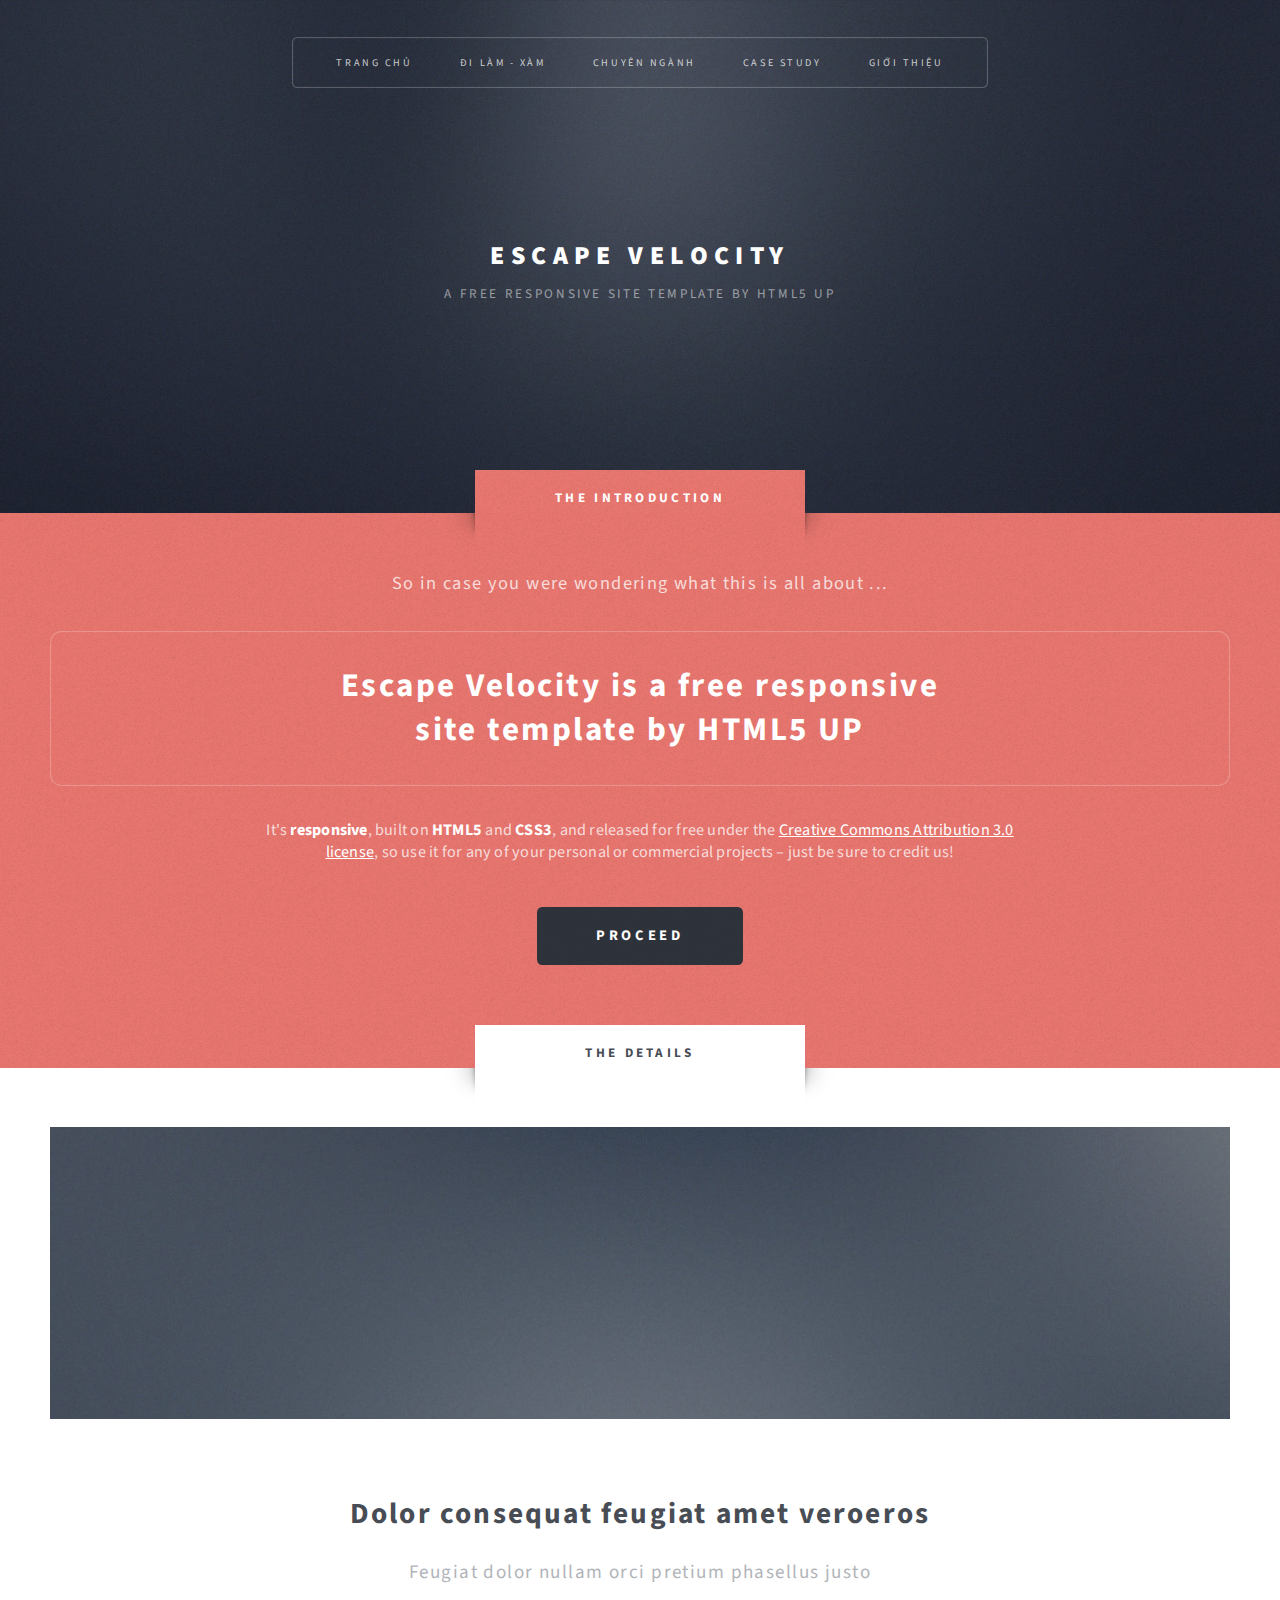
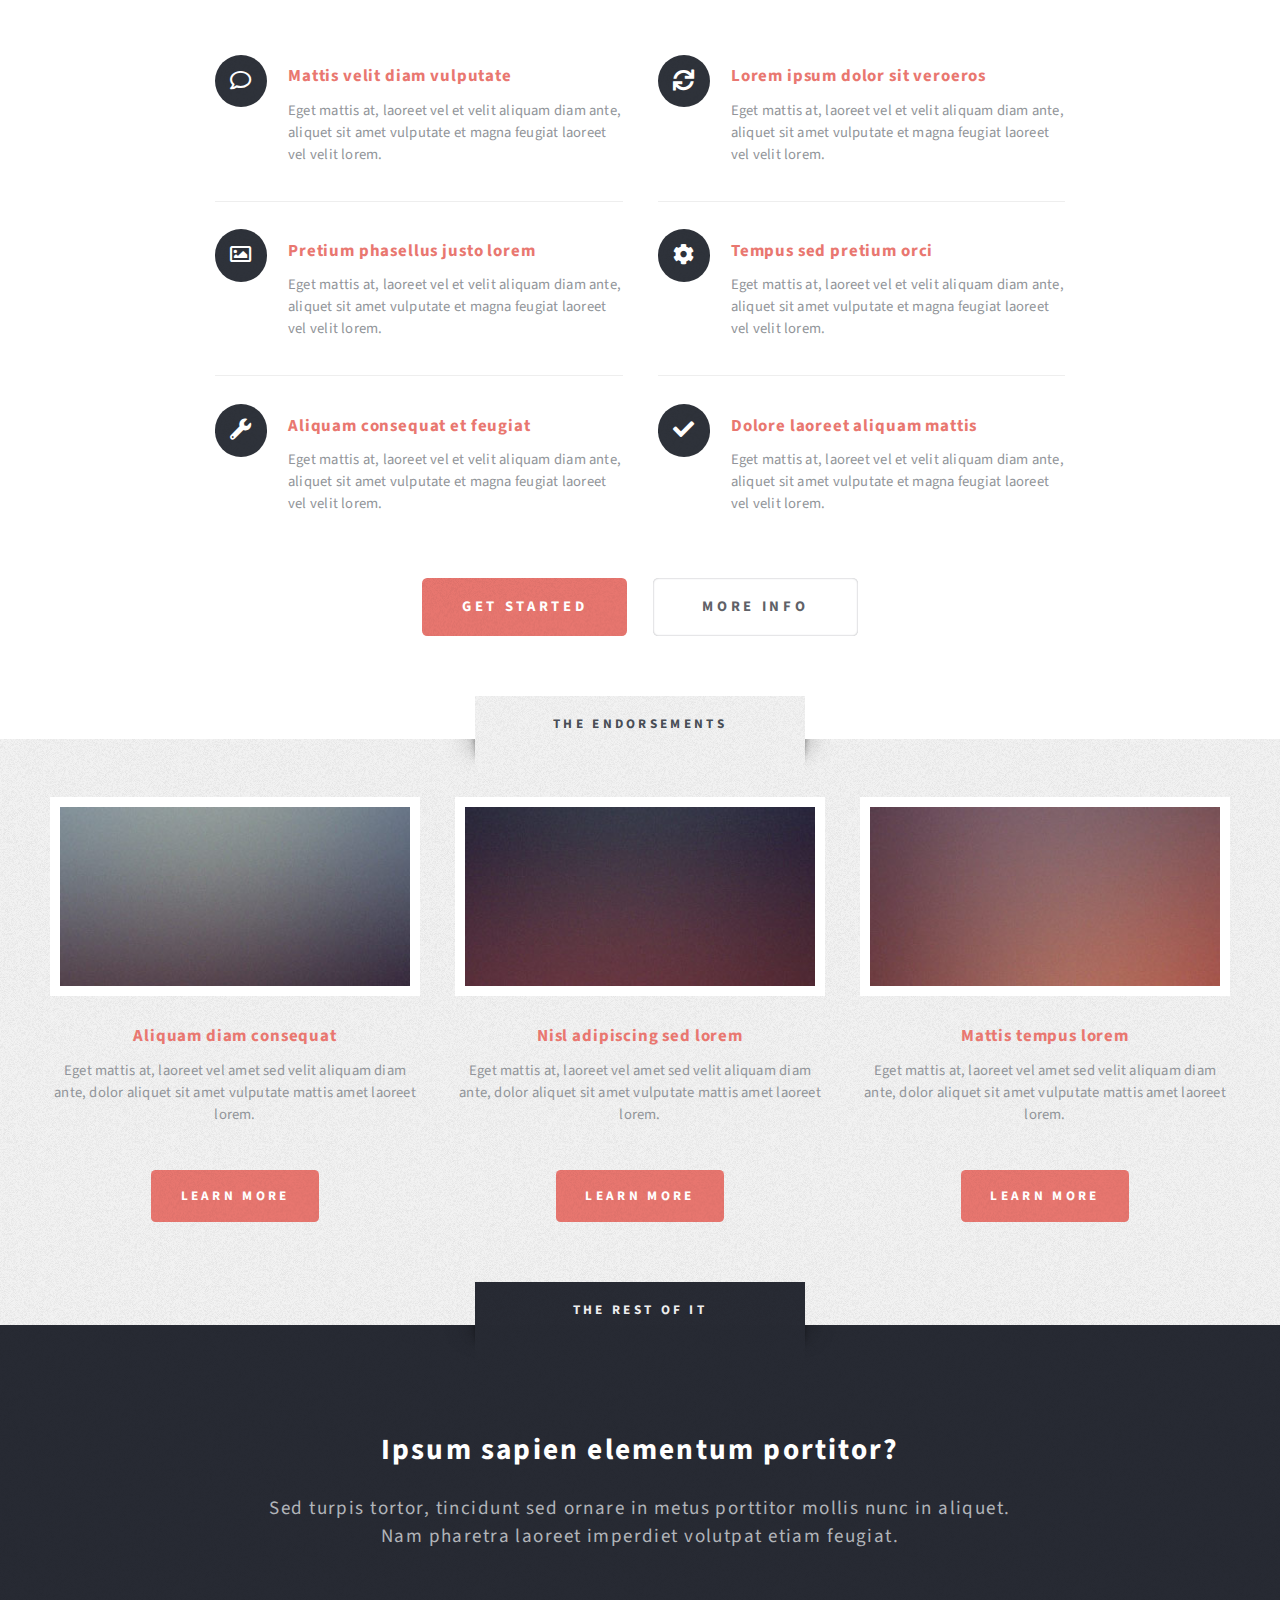
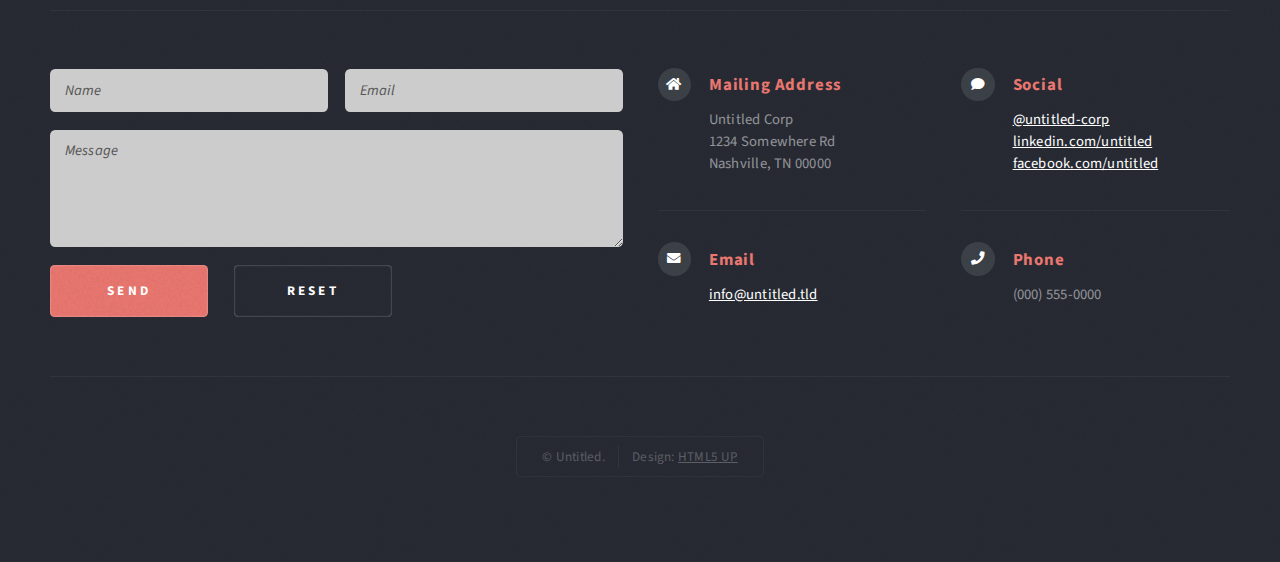
==== commit 955b151f: "Commit 2" ====
--- a/index.html
+++ b/index.html
@@ -1,205 +1,278 @@
 <!DOCTYPE HTML>
 <!--
-	Hyperspace by HTML5 UP
+	Escape Velocity by HTML5 UP
 	html5up.net | @ajlkn
 	Free for personal and commercial use under the CCA 3.0 license (html5up.net/license)
 -->
 <html>
 	<head>
-		<title>Hyperspace by HTML5 UP</title>
+		<title>Escape Velocity by HTML5 UP</title>
 		<meta charset="utf-8" />
 		<meta name="viewport" content="width=device-width, initial-scale=1, user-scalable=no" />
 		<link rel="stylesheet" href="assets/css/main.css" />
-		<noscript><link rel="stylesheet" href="assets/css/noscript.css" /></noscript>
 	</head>
-	<body class="is-preload">
-
-		<!-- Sidebar -->
-			<section id="sidebar">
-				<div class="inner">
-					<nav>
-						<ul>
-							<li><a href="#intro">Hello</a></li>
-							<li><a href="#one">Who we are</a></li>
-							<li><a href="#two">What we do</a></li>
-							<li><a href="#three">Get in touch</a></li>
-						</ul>
-					</nav>
-				</div>
-			</section>
-
-		<!-- Wrapper -->
-			<div id="wrapper">
-
-				<!-- Intro -->
-					<section id="intro" class="wrapper style1 fullscreen fade-up">
-						<div class="inner">
-							<h1>Hyperspace</h1>
-							<p>Just another fine responsive site template designed by <a href="http://html5up.net">HTML5 UP</a><br />
-							and released for free under the <a href="http://html5up.net/license">Creative Commons</a>.</p>
-							<ul class="actions">
-								<li><a href="#one" class="button scrolly">Learn more</a></li>
-							</ul>
-						</div>
-					</section>
-
-				<!-- One -->
-					<section id="one" class="wrapper style2 spotlights">
-						<section>
-							<a href="#" class="image"><img src="images/pic01.jpg" alt="" data-position="center center" /></a>
-							<div class="content">
-								<div class="inner">
-									<h2>Sed ipsum dolor</h2>
-									<p>Phasellus convallis elit id ullamcorper pulvinar. Duis aliquam turpis mauris, eu ultricies erat malesuada quis. Aliquam dapibus.</p>
-									<ul class="actions">
-										<li><a href="generic.html" class="button">Learn more</a></li>
-									</ul>
-								</div>
-							</div>
-						</section>
-						<section>
-							<a href="#" class="image"><img src="images/pic02.jpg" alt="" data-position="top center" /></a>
-							<div class="content">
-								<div class="inner">
-									<h2>Feugiat consequat</h2>
-									<p>Phasellus convallis elit id ullamcorper pulvinar. Duis aliquam turpis mauris, eu ultricies erat malesuada quis. Aliquam dapibus.</p>
-									<ul class="actions">
-										<li><a href="generic.html" class="button">Learn more</a></li>
-									</ul>
-								</div>
-							</div>
-						</section>
-						<section>
-							<a href="#" class="image"><img src="images/pic03.jpg" alt="" data-position="25% 25%" /></a>
-							<div class="content">
-								<div class="inner">
-									<h2>Ultricies aliquam</h2>
-									<p>Phasellus convallis elit id ullamcorper pulvinar. Duis aliquam turpis mauris, eu ultricies erat malesuada quis. Aliquam dapibus.</p>
-									<ul class="actions">
-										<li><a href="generic.html" class="button">Learn more</a></li>
-									</ul>
-								</div>
-							</div>
-						</section>
-					</section>
-
-				<!-- Two -->
-					<section id="two" class="wrapper style3 fade-up">
-						<div class="inner">
-							<h2>What we do</h2>
-							<p>Phasellus convallis elit id ullamcorper pulvinar. Duis aliquam turpis mauris, eu ultricies erat malesuada quis. Aliquam dapibus, lacus eget hendrerit bibendum, urna est aliquam sem, sit amet imperdiet est velit quis lorem.</p>
-							<div class="features">
-								<section>
-									<span class="icon solid major fa-code"></span>
-									<h3>Lorem ipsum amet</h3>
-									<p>Phasellus convallis elit id ullam corper amet et pulvinar. Duis aliquam turpis mauris, sed ultricies erat dapibus.</p>
-								</section>
-								<section>
-									<span class="icon solid major fa-lock"></span>
-									<h3>Aliquam sed nullam</h3>
-									<p>Phasellus convallis elit id ullam corper amet et pulvinar. Duis aliquam turpis mauris, sed ultricies erat dapibus.</p>
-								</section>
-								<section>
-									<span class="icon solid major fa-cog"></span>
-									<h3>Sed erat ullam corper</h3>
-									<p>Phasellus convallis elit id ullam corper amet et pulvinar. Duis aliquam turpis mauris, sed ultricies erat dapibus.</p>
-								</section>
-								<section>
-									<span class="icon solid major fa-desktop"></span>
-									<h3>Veroeros quis lorem</h3>
-									<p>Phasellus convallis elit id ullam corper amet et pulvinar. Duis aliquam turpis mauris, sed ultricies erat dapibus.</p>
-								</section>
-								<section>
-									<span class="icon solid major fa-link"></span>
-									<h3>Urna quis bibendum</h3>
-									<p>Phasellus convallis elit id ullam corper amet et pulvinar. Duis aliquam turpis mauris, sed ultricies erat dapibus.</p>
-								</section>
-								<section>
-									<span class="icon major fa-gem"></span>
-									<h3>Aliquam urna dapibus</h3>
-									<p>Phasellus convallis elit id ullam corper amet et pulvinar. Duis aliquam turpis mauris, sed ultricies erat dapibus.</p>
-								</section>
-							</div>
-							<ul class="actions">
-								<li><a href="generic.html" class="button">Learn more</a></li>
-							</ul>
-						</div>
-					</section>
-
-				<!-- Three -->
-					<section id="three" class="wrapper style1 fade-up">
-						<div class="inner">
-							<h2>Get in touch</h2>
-							<p>Phasellus convallis elit id ullamcorper pulvinar. Duis aliquam turpis mauris, eu ultricies erat malesuada quis. Aliquam dapibus, lacus eget hendrerit bibendum, urna est aliquam sem, sit amet imperdiet est velit quis lorem.</p>
-							<div class="split style1">
-								<section>
-									<form method="post" action="#">
-										<div class="fields">
-											<div class="field half">
-												<label for="name">Name</label>
-												<input type="text" name="name" id="name" />
-											</div>
-											<div class="field half">
-												<label for="email">Email</label>
-												<input type="text" name="email" id="email" />
-											</div>
-											<div class="field">
-												<label for="message">Message</label>
-												<textarea name="message" id="message" rows="5"></textarea>
-											</div>
-										</div>
-										<ul class="actions">
-											<li><a href="" class="button submit">Send Message</a></li>
-										</ul>
-									</form>
-								</section>
-								<section>
-									<ul class="contact">
+	<body class="homepage is-preload">
+		<div id="page-wrapper">
+
+			<!-- Header -->
+				<section id="header" class="wrapper">
+
+					<!-- Logo -->
+						<div id="logo">
+							<h1><a href="index.html">Escape Velocity</a></h1>
+							<p>A free responsive site template by HTML5 UP</p>
+						</div>
+
+					<!-- Nav -->
+						<nav id="nav">
+							<ul>
+								<li class="current"><a href="index.html">Trang chủ</a></li>
+								<li>
+									<a href="#">Đi làm - Xàm</a>
+									<ul>
+										<li><a href="#">Lorem ipsum</a></li>
+										<li><a href="#">Magna veroeros</a></li>
+										<li><a href="#">Etiam nisl</a></li>
 										<li>
-											<h3>Address</h3>
-											<span>12345 Somewhere Road #654<br />
-											Nashville, TN 00000-0000<br />
-											USA</span>
-										</li>
-										<li>
-											<h3>Email</h3>
-											<a href="#">user@untitled.tld</a>
-										</li>
-										<li>
-											<h3>Phone</h3>
-											<span>(000) 000-0000</span>
-										</li>
-										<li>
-											<h3>Social</h3>
-											<ul class="icons">
-												<li><a href="#" class="icon brands fa-twitter"><span class="label">Twitter</span></a></li>
-												<li><a href="#" class="icon brands fa-facebook-f"><span class="label">Facebook</span></a></li>
-												<li><a href="#" class="icon brands fa-github"><span class="label">GitHub</span></a></li>
-												<li><a href="#" class="icon brands fa-instagram"><span class="label">Instagram</span></a></li>
-												<li><a href="#" class="icon brands fa-linkedin-in"><span class="label">LinkedIn</span></a></li>
+											<a href="#">Sed consequat</a>
+											<ul>
+												<li><a href="#">Lorem dolor</a></li>
+												<li><a href="#">Amet consequat</a></li>
+												<li><a href="#">Magna phasellus</a></li>
+												<li><a href="#">Etiam nisl</a></li>
+												<li><a href="#">Sed feugiat</a></li>
 											</ul>
 										</li>
+										<li><a href="#">Nisl tempus</a></li>
+									</ul>
+								</li>
+								<li><a href="left-sidebar.html">Chuyên ngành</a></li>
+								<li><a href="right-sidebar.html">Case Study</a></li>
+								<li><a href="no-sidebar.html">Giới thiệu</a></li>
+							</ul>
+						</nav>
+
+				</section>
+
+			<!-- Intro -->
+				<section id="intro" class="wrapper style1">
+					<div class="title">The Introduction</div>
+					<div class="container">
+						<p class="style1">So in case you were wondering what this is all about ...</p>
+						<p class="style2">
+							Escape Velocity is a free responsive<br class="mobile-hide" />
+							site template by <a href="http://html5up.net" class="nobr">HTML5 UP</a>
+						</p>
+						<p class="style3">It's <strong>responsive</strong>, built on <strong>HTML5</strong> and <strong>CSS3</strong>, and released for
+						free under the <a href="http://html5up.net/license">Creative Commons Attribution 3.0 license</a>, so use it for any of
+						your personal or commercial projects &ndash; just be sure to credit us!</p>
+						<ul class="actions">
+							<li><a href="#" class="button style3 large">Proceed</a></li>
+						</ul>
+					</div>
+				</section>
+
+			<!-- Main -->
+				<section id="main" class="wrapper style2">
+					<div class="title">The Details</div>
+					<div class="container">
+
+						<!-- Image -->
+							<a href="#" class="image featured">
+								<img src="images/pic01.jpg" alt="" />
+							</a>
+
+						<!-- Features -->
+							<section id="features">
+								<header class="style1">
+									<h2>Dolor consequat feugiat amet veroeros</h2>
+									<p>Feugiat dolor nullam orci pretium phasellus justo</p>
+								</header>
+								<div class="feature-list">
+									<div class="row">
+										<div class="col-6 col-12-medium">
+											<section>
+												<h3 class="icon fa-comment">Mattis velit diam vulputate</h3>
+												<p>Eget mattis at, laoreet vel et velit aliquam diam ante, aliquet sit amet vulputate et magna feugiat laoreet vel velit lorem.</p>
+											</section>
+										</div>
+										<div class="col-6 col-12-medium">
+											<section>
+												<h3 class="icon solid fa-sync">Lorem ipsum dolor sit veroeros</h3>
+												<p>Eget mattis at, laoreet vel et velit aliquam diam ante, aliquet sit amet vulputate et magna feugiat laoreet vel velit lorem.</p>
+											</section>
+										</div>
+										<div class="col-6 col-12-medium">
+											<section>
+												<h3 class="icon fa-image">Pretium phasellus justo lorem</h3>
+												<p>Eget mattis at, laoreet vel et velit aliquam diam ante, aliquet sit amet vulputate et magna feugiat laoreet vel velit lorem.</p>
+											</section>
+										</div>
+										<div class="col-6 col-12-medium">
+											<section>
+												<h3 class="icon solid fa-cog">Tempus sed pretium orci</h3>
+												<p>Eget mattis at, laoreet vel et velit aliquam diam ante, aliquet sit amet vulputate et magna feugiat laoreet vel velit lorem.</p>
+											</section>
+										</div>
+										<div class="col-6 col-12-medium">
+											<section>
+												<h3 class="icon solid fa-wrench">Aliquam consequat et feugiat</h3>
+												<p>Eget mattis at, laoreet vel et velit aliquam diam ante, aliquet sit amet vulputate et magna feugiat laoreet vel velit lorem.</p>
+											</section>
+										</div>
+										<div class="col-6 col-12-medium">
+											<section>
+												<h3 class="icon solid fa-check">Dolore laoreet aliquam mattis</h3>
+												<p>Eget mattis at, laoreet vel et velit aliquam diam ante, aliquet sit amet vulputate et magna feugiat laoreet vel velit lorem.</p>
+											</section>
+										</div>
+									</div>
+								</div>
+								<ul class="actions special">
+									<li><a href="#" class="button style1 large">Get Started</a></li>
+									<li><a href="#" class="button style2 large">More Info</a></li>
+								</ul>
+							</section>
+
+					</div>
+				</section>
+
+			<!-- Highlights -->
+				<section id="highlights" class="wrapper style3">
+					<div class="title">The Endorsements</div>
+					<div class="container">
+						<div class="row aln-center">
+							<div class="col-4 col-12-medium">
+								<section class="highlight">
+									<a href="#" class="image featured"><img src="images/pic02.jpg" alt="" /></a>
+									<h3><a href="#">Aliquam diam consequat</a></h3>
+									<p>Eget mattis at, laoreet vel amet sed velit aliquam diam ante, dolor aliquet sit amet vulputate mattis amet laoreet lorem.</p>
+									<ul class="actions">
+										<li><a href="#" class="button style1">Learn More</a></li>
 									</ul>
 								</section>
 							</div>
-						</div>
-					</section>
-
-			</div>
-
-		<!-- Footer -->
-			<footer id="footer" class="wrapper style1-alt">
-				<div class="inner">
-					<ul class="menu">
-						<li>&copy; Untitled. All rights reserved.</li><li>Design: <a href="http://html5up.net">HTML5 UP</a></li>
-					</ul>
-				</div>
-			</footer>
+							<div class="col-4 col-12-medium">
+								<section class="highlight">
+									<a href="#" class="image featured"><img src="images/pic03.jpg" alt="" /></a>
+									<h3><a href="#">Nisl adipiscing sed lorem</a></h3>
+									<p>Eget mattis at, laoreet vel amet sed velit aliquam diam ante, dolor aliquet sit amet vulputate mattis amet laoreet lorem.</p>
+									<ul class="actions">
+										<li><a href="#" class="button style1">Learn More</a></li>
+									</ul>
+								</section>
+							</div>
+							<div class="col-4 col-12-medium">
+								<section class="highlight">
+									<a href="#" class="image featured"><img src="images/pic04.jpg" alt="" /></a>
+									<h3><a href="#">Mattis tempus lorem</a></h3>
+									<p>Eget mattis at, laoreet vel amet sed velit aliquam diam ante, dolor aliquet sit amet vulputate mattis amet laoreet lorem.</p>
+									<ul class="actions">
+										<li><a href="#" class="button style1">Learn More</a></li>
+									</ul>
+								</section>
+							</div>
+						</div>
+					</div>
+				</section>
+
+			<!-- Footer -->
+				<section id="footer" class="wrapper">
+					<div class="title">The Rest Of It</div>
+					<div class="container">
+						<header class="style1">
+							<h2>Ipsum sapien elementum portitor?</h2>
+							<p>
+								Sed turpis tortor, tincidunt sed ornare in metus porttitor mollis nunc in aliquet.<br />
+								Nam pharetra laoreet imperdiet volutpat etiam feugiat.
+							</p>
+						</header>
+						<div class="row">
+							<div class="col-6 col-12-medium">
+
+								<!-- Contact Form -->
+									<section>
+										<form method="post" action="#">
+											<div class="row gtr-50">
+												<div class="col-6 col-12-small">
+													<input type="text" name="name" id="contact-name" placeholder="Name" />
+												</div>
+												<div class="col-6 col-12-small">
+													<input type="text" name="email" id="contact-email" placeholder="Email" />
+												</div>
+												<div class="col-12">
+													<textarea name="message" id="contact-message" placeholder="Message" rows="4"></textarea>
+												</div>
+												<div class="col-12">
+													<ul class="actions">
+														<li><input type="submit" class="style1" value="Send" /></li>
+														<li><input type="reset" class="style2" value="Reset" /></li>
+													</ul>
+												</div>
+											</div>
+										</form>
+									</section>
+
+							</div>
+							<div class="col-6 col-12-medium">
+
+								<!-- Contact -->
+									<section class="feature-list small">
+										<div class="row">
+											<div class="col-6 col-12-small">
+												<section>
+													<h3 class="icon solid fa-home">Mailing Address</h3>
+													<p>
+														Untitled Corp<br />
+														1234 Somewhere Rd<br />
+														Nashville, TN 00000
+													</p>
+												</section>
+											</div>
+											<div class="col-6 col-12-small">
+												<section>
+													<h3 class="icon solid fa-comment">Social</h3>
+													<p>
+														<a href="#">@untitled-corp</a><br />
+														<a href="#">linkedin.com/untitled</a><br />
+														<a href="#">facebook.com/untitled</a>
+													</p>
+												</section>
+											</div>
+											<div class="col-6 col-12-small">
+												<section>
+													<h3 class="icon solid fa-envelope">Email</h3>
+													<p>
+														<a href="#">info@untitled.tld</a>
+													</p>
+												</section>
+											</div>
+											<div class="col-6 col-12-small">
+												<section>
+													<h3 class="icon solid fa-phone">Phone</h3>
+													<p>
+														(000) 555-0000
+													</p>
+												</section>
+											</div>
+										</div>
+									</section>
+
+							</div>
+						</div>
+						<div id="copyright">
+							<ul>
+								<li>&copy; Untitled.</li><li>Design: <a href="http://html5up.net">HTML5 UP</a></li>
+							</ul>
+						</div>
+					</div>
+				</section>
+
+		</div>
 
 		<!-- Scripts -->
 			<script src="assets/js/jquery.min.js"></script>
-			<script src="assets/js/jquery.scrollex.min.js"></script>
-			<script src="assets/js/jquery.scrolly.min.js"></script>
+			<script src="assets/js/jquery.dropotron.min.js"></script>
 			<script src="assets/js/browser.min.js"></script>
 			<script src="assets/js/breakpoints.min.js"></script>
 			<script src="assets/js/util.js"></script>
--- a/assets/css/main.css
+++ b/assets/css/main.css
@@ -1,9 +1,10 @@
-@import url(fontawesome-all.min.css);
-
-/*
-	Hyperspace by HTML5 UP
-	html5up.net | @ajlkn
-	Free for personal and commercial use under the CCA 3.0 license (html5up.net/license)
+@import url("fontawesome-all.min.css");
+@import url("https://fonts.googleapis.com/css?family=Source+Sans+Pro:400,400italic,700,900");
+
+/*
+	Escape Velocity by HTML5 UP
+	html5up.net | @ajlkn
+	Free for personal and commercial use under the CCA 3.0 license (html5up.net/license)
 */
 
 html, body, div, span, applet, object,
@@ -77,18 +78,6 @@
 		width: device-width;
 	}
 
-	body {
-		-ms-overflow-style: scrollbar;
-	}
-
-	@media screen and (max-width: 480px) {
-
-		html, body {
-			min-width: 320px;
-		}
-
-	}
-
 	html {
 		box-sizing: border-box;
 	}
@@ -97,88 +86,29 @@
 		box-sizing: inherit;
 	}
 
-	body {
-		background: #312450;
-	}
-
-		body.is-preload *, body.is-preload *:before, body.is-preload *:after {
-			-moz-animation: none !important;
-			-webkit-animation: none !important;
-			-ms-animation: none !important;
-			animation: none !important;
-			-moz-transition: none !important;
-			-webkit-transition: none !important;
-			-ms-transition: none !important;
-			transition: none !important;
-		}
-
-/* Type */
-
-	body, input, select, textarea {
-		color: rgba(255, 255, 255, 0.55);
-		font-family: Arial, Helvetica, sans-serif;
-		font-size: 16.5pt;
-		font-weight: normal;
-		line-height: 1.75;
-	}
-
-		@media screen and (max-width: 1680px) {
-
-			body, input, select, textarea {
-				font-size: 13pt;
-			}
-
-		}
-
-		@media screen and (max-width: 1280px) {
-
-			body, input, select, textarea {
-				font-size: 12pt;
-			}
-
-		}
-
-		@media screen and (max-width: 360px) {
-
-			body, input, select, textarea {
-				font-size: 11pt;
-			}
-
-		}
-
-	a {
-		-moz-transition: color 0.2s ease, border-bottom-color 0.2s ease;
-		-webkit-transition: color 0.2s ease, border-bottom-color 0.2s ease;
-		-ms-transition: color 0.2s ease, border-bottom-color 0.2s ease;
-		transition: color 0.2s ease, border-bottom-color 0.2s ease;
-		border-bottom: dotted 1px rgba(255, 255, 255, 0.35);
-		color: inherit;
-		text-decoration: none;
-	}
-
-		a:hover {
-			border-bottom-color: transparent;
-			color: #ffffff;
-		}
-
-	strong, b {
-		color: #ffffff;
-		font-weight: bold;
-	}
-
-	em, i {
-		font-style: italic;
-	}
-
-	p {
-		margin: 0 0 2em 0;
+	body.is-preload *, body.is-preload *:before, body.is-preload *:after {
+		-moz-animation: none !important;
+		-webkit-animation: none !important;
+		-ms-animation: none !important;
+		animation: none !important;
+		-moz-transition: none !important;
+		-webkit-transition: none !important;
+		-ms-transition: none !important;
+		transition: none !important;
+	}
+
+	body, input, textarea, select {
+		font-family: 'Source Sans Pro', sans-serif;
+		font-weight: 400;
+		color: #919499;
+		font-size: 14pt;
+		line-height: 1.75em;
+		letter-spacing: 0.025em;
 	}
 
 	h1, h2, h3, h4, h5, h6 {
-		color: #ffffff;
-		font-weight: bold;
-		line-height: 1.5;
-		margin: 0 0 0.5em 0;
+		font-weight: 700;
+		color: #484d55;
 	}
 
 		h1 a, h2 a, h3 a, h4 a, h5 a, h6 a {
@@ -186,146 +116,103 @@
 			text-decoration: none;
 		}
 
-	h1 {
-		font-size: 2.75em;
-	}
-
-		h1.major {
-			margin: 0 0 1.3em 0;
-			position: relative;
-			padding-bottom: 0.35em;
-		}
-
-			h1.major:after {
-				background-image: -moz-linear-gradient(to right, #5e42a6, #b74e91);
-				background-image: -webkit-linear-gradient(to right, #5e42a6, #b74e91);
-				background-image: -ms-linear-gradient(to right, #5e42a6, #b74e91);
-				background-image: linear-gradient(to right, #5e42a6, #b74e91);
-				-moz-transition: max-width 0.2s ease;
-				-webkit-transition: max-width 0.2s ease;
-				-ms-transition: max-width 0.2s ease;
-				transition: max-width 0.2s ease;
-				border-radius: 0.2em;
-				bottom: 0;
-				content: '';
-				height: 0.05em;
-				position: absolute;
-				right: 0;
-				width: 100%;
-			}
-
-	h2 {
-		font-size: 1.75em;
-	}
-
-	h3 {
-		font-size: 1.1em;
-	}
-
-	h4 {
-		font-size: 1em;
-	}
-
-	h5 {
-		font-size: 0.8em;
-	}
-
-	h6 {
-		font-size: 0.6em;
-	}
-
-	@media screen and (max-width: 736px) {
-
-		h1 {
-			font-size: 2em;
-		}
-
-		h2 {
-			font-size: 1.25em;
-		}
-
-		h3 {
-			font-size: 1em;
-		}
-
-		h4 {
-			font-size: 0.8em;
-		}
-
-		h5 {
-			font-size: 0.6em;
-		}
-
-		h6 {
-			font-size: 0.6em;
-		}
-
+	a {
+		-moz-transition: color .25s ease-in-out;
+		-webkit-transition: color .25s ease-in-out;
+		-ms-transition: color .25s ease-in-out;
+		transition: color .25s ease-in-out;
+		text-decoration: underline;
+		color: #717479;
+	}
+
+		a:hover {
+			text-decoration: none;
+		}
+
+	strong, b {
+		font-weight: 700;
+		color: #484d55;
+	}
+
+	blockquote {
+		border-left: solid 0.5em #ddd;
+		padding: 1em 0 1em 2em;
+		font-style: italic;
+	}
+
+	em, i {
+		font-style: italic;
+	}
+
+	hr {
+		border: 0;
+		border-top: solid 1px #ddd;
+		margin: 2em 0 2em 0;
 	}
 
 	sub {
-		font-size: 0.8em;
 		position: relative;
 		top: 0.5em;
+		font-size: 0.8em;
 	}
 
 	sup {
-		font-size: 0.8em;
 		position: relative;
 		top: -0.5em;
-	}
-
-	blockquote {
-		border-left: solid 4px rgba(255, 255, 255, 0.15);
-		font-style: italic;
-		margin: 0 0 2em 0;
-		padding: 0.5em 0 0.5em 2em;
-	}
-
-	code {
-		background: rgba(255, 255, 255, 0.05);
-		border-radius: 0.25em;
-		border: solid 1px rgba(255, 255, 255, 0.15);
-		font-family: "Courier New", monospace;
-		font-size: 0.9em;
-		margin: 0 0.25em;
-		padding: 0.25em 0.65em;
-	}
-
-	pre {
-		-webkit-overflow-scrolling: touch;
-		font-family: "Courier New", monospace;
-		font-size: 0.9em;
-		margin: 0 0 2em 0;
-	}
-
-		pre code {
-			display: block;
-			line-height: 1.75em;
-			padding: 1em 1.5em;
-			overflow-x: auto;
-		}
-
-	hr {
-		border: 0;
-		border-bottom: solid 1px rgba(255, 255, 255, 0.15);
-		margin: 2em 0;
-	}
-
-		hr.major {
-			margin: 3em 0;
-		}
-
-	.align-left {
-		text-align: left;
-	}
-
-	.align-center {
-		text-align: center;
-	}
-
-	.align-right {
-		text-align: right;
-	}
+		font-size: 0.8em;
+	}
+
+	.nobr {
+		white-space: nowrap;
+	}
+
+	br.clear {
+		clear: both;
+	}
+
+	p, ul, ol, dl, table, blockquote, form {
+		margin-bottom: 2em;
+	}
+
+/* Container */
+
+	.container {
+		margin: 0 auto;
+		max-width: 100%;
+		width: 68em;
+	}
+
+		@media screen and (max-width: 1680px) {
+
+			.container {
+				width: 70em;
+			}
+
+		}
+
+		@media screen and (max-width: 1280px) {
+
+			.container {
+				width: calc(100% - 100px);
+			}
+
+		}
+
+		@media screen and (max-width: 980px) {
+
+			.container {
+				width: calc(100% - 100px);
+			}
+
+		}
+
+		@media screen and (max-width: 736px) {
+
+			.container {
+				width: calc(100% - 40px);
+			}
+
+		}
 
 /* Row */
 
@@ -469,105 +356,105 @@
 		}
 
 		.row.gtr-0 {
-			margin-top: 0;
-			margin-left: 0em;
+			margin-top: 0px;
+			margin-left: 0px;
 		}
 
 			.row.gtr-0 > * {
-				padding: 0 0 0 0em;
+				padding: 0px 0 0 0px;
 			}
 
 			.row.gtr-0.gtr-uniform {
-				margin-top: 0em;
+				margin-top: 0px;
 			}
 
 				.row.gtr-0.gtr-uniform > * {
-					padding-top: 0em;
+					padding-top: 0px;
 				}
 
 		.row.gtr-25 {
-			margin-top: 0;
-			margin-left: -0.375em;
+			margin-top: -12.5px;
+			margin-left: -12.5px;
 		}
 
 			.row.gtr-25 > * {
-				padding: 0 0 0 0.375em;
+				padding: 12.5px 0 0 12.5px;
 			}
 
 			.row.gtr-25.gtr-uniform {
-				margin-top: -0.375em;
+				margin-top: -12.5px;
 			}
 
 				.row.gtr-25.gtr-uniform > * {
-					padding-top: 0.375em;
+					padding-top: 12.5px;
 				}
 
 		.row.gtr-50 {
-			margin-top: 0;
-			margin-left: -0.75em;
+			margin-top: -25px;
+			margin-left: -25px;
 		}
 
 			.row.gtr-50 > * {
-				padding: 0 0 0 0.75em;
+				padding: 25px 0 0 25px;
 			}
 
 			.row.gtr-50.gtr-uniform {
-				margin-top: -0.75em;
+				margin-top: -25px;
 			}
 
 				.row.gtr-50.gtr-uniform > * {
-					padding-top: 0.75em;
+					padding-top: 25px;
 				}
 
 		.row {
-			margin-top: 0;
-			margin-left: -1.5em;
+			margin-top: -50px;
+			margin-left: -50px;
 		}
 
 			.row > * {
-				padding: 0 0 0 1.5em;
+				padding: 50px 0 0 50px;
 			}
 
 			.row.gtr-uniform {
-				margin-top: -1.5em;
+				margin-top: -50px;
 			}
 
 				.row.gtr-uniform > * {
-					padding-top: 1.5em;
+					padding-top: 50px;
 				}
 
 		.row.gtr-150 {
-			margin-top: 0;
-			margin-left: -2.25em;
+			margin-top: -75px;
+			margin-left: -75px;
 		}
 
 			.row.gtr-150 > * {
-				padding: 0 0 0 2.25em;
+				padding: 75px 0 0 75px;
 			}
 
 			.row.gtr-150.gtr-uniform {
-				margin-top: -2.25em;
+				margin-top: -75px;
 			}
 
 				.row.gtr-150.gtr-uniform > * {
-					padding-top: 2.25em;
+					padding-top: 75px;
 				}
 
 		.row.gtr-200 {
-			margin-top: 0;
-			margin-left: -3em;
+			margin-top: -100px;
+			margin-left: -100px;
 		}
 
 			.row.gtr-200 > * {
-				padding: 0 0 0 3em;
+				padding: 100px 0 0 100px;
 			}
 
 			.row.gtr-200.gtr-uniform {
-				margin-top: -3em;
+				margin-top: -100px;
 			}
 
 				.row.gtr-200.gtr-uniform > * {
-					padding-top: 3em;
+					padding-top: 100px;
 				}
 
 		@media screen and (max-width: 1680px) {
@@ -712,105 +599,105 @@
 				}
 
 				.row.gtr-0 {
-					margin-top: 0;
-					margin-left: 0em;
+					margin-top: 0px;
+					margin-left: 0px;
 				}
 
 					.row.gtr-0 > * {
-						padding: 0 0 0 0em;
+						padding: 0px 0 0 0px;
 					}
 
 					.row.gtr-0.gtr-uniform {
-						margin-top: 0em;
+						margin-top: 0px;
 					}
 
 						.row.gtr-0.gtr-uniform > * {
-							padding-top: 0em;
+							padding-top: 0px;
 						}
 
 				.row.gtr-25 {
-					margin-top: 0;
-					margin-left: -0.375em;
+					margin-top: -12.5px;
+					margin-left: -12.5px;
 				}
 
 					.row.gtr-25 > * {
-						padding: 0 0 0 0.375em;
+						padding: 12.5px 0 0 12.5px;
 					}
 
 					.row.gtr-25.gtr-uniform {
-						margin-top: -0.375em;
+						margin-top: -12.5px;
 					}
 
 						.row.gtr-25.gtr-uniform > * {
-							padding-top: 0.375em;
+							padding-top: 12.5px;
 						}
 
 				.row.gtr-50 {
-					margin-top: 0;
-					margin-left: -0.75em;
+					margin-top: -25px;
+					margin-left: -25px;
 				}
 
 					.row.gtr-50 > * {
-						padding: 0 0 0 0.75em;
+						padding: 25px 0 0 25px;
 					}
 
 					.row.gtr-50.gtr-uniform {
-						margin-top: -0.75em;
+						margin-top: -25px;
 					}
 
 						.row.gtr-50.gtr-uniform > * {
-							padding-top: 0.75em;
+							padding-top: 25px;
 						}
 
 				.row {
-					margin-top: 0;
-					margin-left: -1.5em;
+					margin-top: -50px;
+					margin-left: -50px;
 				}
 
 					.row > * {
-						padding: 0 0 0 1.5em;
+						padding: 50px 0 0 50px;
 					}
 
 					.row.gtr-uniform {
-						margin-top: -1.5em;
+						margin-top: -50px;
 					}
 
 						.row.gtr-uniform > * {
-							padding-top: 1.5em;
+							padding-top: 50px;
 						}
 
 				.row.gtr-150 {
-					margin-top: 0;
-					margin-left: -2.25em;
+					margin-top: -75px;
+					margin-left: -75px;
 				}
 
 					.row.gtr-150 > * {
-						padding: 0 0 0 2.25em;
+						padding: 75px 0 0 75px;
 					}
 
 					.row.gtr-150.gtr-uniform {
-						margin-top: -2.25em;
+						margin-top: -75px;
 					}
 
 						.row.gtr-150.gtr-uniform > * {
-							padding-top: 2.25em;
+							padding-top: 75px;
 						}
 
 				.row.gtr-200 {
-					margin-top: 0;
-					margin-left: -3em;
+					margin-top: -100px;
+					margin-left: -100px;
 				}
 
 					.row.gtr-200 > * {
-						padding: 0 0 0 3em;
+						padding: 100px 0 0 100px;
 					}
 
 					.row.gtr-200.gtr-uniform {
-						margin-top: -3em;
+						margin-top: -100px;
 					}
 
 						.row.gtr-200.gtr-uniform > * {
-							padding-top: 3em;
+							padding-top: 100px;
 						}
 
 		}
@@ -957,105 +844,105 @@
 				}
 
 				.row.gtr-0 {
-					margin-top: 0;
-					margin-left: 0em;
+					margin-top: 0px;
+					margin-left: 0px;
 				}
 
 					.row.gtr-0 > * {
-						padding: 0 0 0 0em;
+						padding: 0px 0 0 0px;
 					}
 
 					.row.gtr-0.gtr-uniform {
-						margin-top: 0em;
+						margin-top: 0px;
 					}
 
 						.row.gtr-0.gtr-uniform > * {
-							padding-top: 0em;
+							padding-top: 0px;
 						}
 
 				.row.gtr-25 {
-					margin-top: 0;
-					margin-left: -0.375em;
+					margin-top: -8.75px;
+					margin-left: -8.75px;
 				}
 
 					.row.gtr-25 > * {
-						padding: 0 0 0 0.375em;
+						padding: 8.75px 0 0 8.75px;
 					}
 
 					.row.gtr-25.gtr-uniform {
-						margin-top: -0.375em;
+						margin-top: -8.75px;
 					}
 
 						.row.gtr-25.gtr-uniform > * {
-							padding-top: 0.375em;
+							padding-top: 8.75px;
 						}
 
 				.row.gtr-50 {
-					margin-top: 0;
-					margin-left: -0.75em;
+					margin-top: -17.5px;
+					margin-left: -17.5px;
 				}
 
 					.row.gtr-50 > * {
-						padding: 0 0 0 0.75em;
+						padding: 17.5px 0 0 17.5px;
 					}
 
 					.row.gtr-50.gtr-uniform {
-						margin-top: -0.75em;
+						margin-top: -17.5px;
 					}
 
 						.row.gtr-50.gtr-uniform > * {
-							padding-top: 0.75em;
+							padding-top: 17.5px;
 						}
 
 				.row {
-					margin-top: 0;
-					margin-left: -1.5em;
+					margin-top: -35px;
+					margin-left: -35px;
 				}
 
 					.row > * {
-						padding: 0 0 0 1.5em;
+						padding: 35px 0 0 35px;
 					}
 
 					.row.gtr-uniform {
-						margin-top: -1.5em;
+						margin-top: -35px;
 					}
 
 						.row.gtr-uniform > * {
-							padding-top: 1.5em;
+							padding-top: 35px;
 						}
 
 				.row.gtr-150 {
-					margin-top: 0;
-					margin-left: -2.25em;
+					margin-top: -52.5px;
+					margin-left: -52.5px;
 				}
 
 					.row.gtr-150 > * {
-						padding: 0 0 0 2.25em;
+						padding: 52.5px 0 0 52.5px;
 					}
 
 					.row.gtr-150.gtr-uniform {
-						margin-top: -2.25em;
+						margin-top: -52.5px;
 					}
 
 						.row.gtr-150.gtr-uniform > * {
-							padding-top: 2.25em;
+							padding-top: 52.5px;
 						}
 
 				.row.gtr-200 {
-					margin-top: 0;
-					margin-left: -3em;
+					margin-top: -70px;
+					margin-left: -70px;
 				}
 
 					.row.gtr-200 > * {
-						padding: 0 0 0 3em;
+						padding: 70px 0 0 70px;
 					}
 
 					.row.gtr-200.gtr-uniform {
-						margin-top: -3em;
+						margin-top: -70px;
 					}
 
 						.row.gtr-200.gtr-uniform > * {
-							padding-top: 3em;
+							padding-top: 70px;
 						}
 
 		}
@@ -1202,105 +1089,105 @@
 				}
 
 				.row.gtr-0 {
-					margin-top: 0;
-					margin-left: 0em;
+					margin-top: 0px;
+					margin-left: 0px;
 				}
 
 					.row.gtr-0 > * {
-						padding: 0 0 0 0em;
+						padding: 0px 0 0 0px;
 					}
 
 					.row.gtr-0.gtr-uniform {
-						margin-top: 0em;
+						margin-top: 0px;
 					}
 
 						.row.gtr-0.gtr-uniform > * {
-							padding-top: 0em;
+							padding-top: 0px;
 						}
 
 				.row.gtr-25 {
-					margin-top: 0;
-					margin-left: -0.375em;
+					margin-top: -12.5px;
+					margin-left: -12.5px;
 				}
 
 					.row.gtr-25 > * {
-						padding: 0 0 0 0.375em;
+						padding: 12.5px 0 0 12.5px;
 					}
 
 					.row.gtr-25.gtr-uniform {
-						margin-top: -0.375em;
+						margin-top: -12.5px;
 					}
 
 						.row.gtr-25.gtr-uniform > * {
-							padding-top: 0.375em;
+							padding-top: 12.5px;
 						}
 
 				.row.gtr-50 {
-					margin-top: 0;
-					margin-left: -0.75em;
+					margin-top: -25px;
+					margin-left: -25px;
 				}
 
 					.row.gtr-50 > * {
-						padding: 0 0 0 0.75em;
+						padding: 25px 0 0 25px;
 					}
 
 					.row.gtr-50.gtr-uniform {
-						margin-top: -0.75em;
+						margin-top: -25px;
 					}
 
 						.row.gtr-50.gtr-uniform > * {
-							padding-top: 0.75em;
+							padding-top: 25px;
 						}
 
 				.row {
-					margin-top: 0;
-					margin-left: -1.5em;
+					margin-top: -50px;
+					margin-left: -50px;
 				}
 
 					.row > * {
-						padding: 0 0 0 1.5em;
+						padding: 50px 0 0 50px;
 					}
 
 					.row.gtr-uniform {
-						margin-top: -1.5em;
+						margin-top: -50px;
 					}
 
 						.row.gtr-uniform > * {
-							padding-top: 1.5em;
+							padding-top: 50px;
 						}
 
 				.row.gtr-150 {
-					margin-top: 0;
-					margin-left: -2.25em;
+					margin-top: -75px;
+					margin-left: -75px;
 				}
 
 					.row.gtr-150 > * {
-						padding: 0 0 0 2.25em;
+						padding: 75px 0 0 75px;
 					}
 
 					.row.gtr-150.gtr-uniform {
-						margin-top: -2.25em;
+						margin-top: -75px;
 					}
 
 						.row.gtr-150.gtr-uniform > * {
-							padding-top: 2.25em;
+							padding-top: 75px;
 						}
 
 				.row.gtr-200 {
-					margin-top: 0;
-					margin-left: -3em;
+					margin-top: -100px;
+					margin-left: -100px;
 				}
 
 					.row.gtr-200 > * {
-						padding: 0 0 0 3em;
+						padding: 100px 0 0 100px;
 					}
 
 					.row.gtr-200.gtr-uniform {
-						margin-top: -3em;
+						margin-top: -100px;
 					}
 
 						.row.gtr-200.gtr-uniform > * {
-							padding-top: 3em;
+							padding-top: 100px;
 						}
 
 		}
@@ -1447,1047 +1334,556 @@
 				}
 
 				.row.gtr-0 {
-					margin-top: 0;
-					margin-left: 0em;
+					margin-top: 0px;
+					margin-left: 0px;
 				}
 
 					.row.gtr-0 > * {
-						padding: 0 0 0 0em;
+						padding: 0px 0 0 0px;
 					}
 
 					.row.gtr-0.gtr-uniform {
-						margin-top: 0em;
+						margin-top: 0px;
 					}
 
 						.row.gtr-0.gtr-uniform > * {
-							padding-top: 0em;
+							padding-top: 0px;
 						}
 
 				.row.gtr-25 {
-					margin-top: 0;
-					margin-left: -0.375em;
+					margin-top: -7.5px;
+					margin-left: -7.5px;
 				}
 
 					.row.gtr-25 > * {
-						padding: 0 0 0 0.375em;
+						padding: 7.5px 0 0 7.5px;
 					}
 
 					.row.gtr-25.gtr-uniform {
-						margin-top: -0.375em;
+						margin-top: -7.5px;
 					}
 
 						.row.gtr-25.gtr-uniform > * {
-							padding-top: 0.375em;
+							padding-top: 7.5px;
 						}
 
 				.row.gtr-50 {
-					margin-top: 0;
-					margin-left: -0.75em;
+					margin-top: -15px;
+					margin-left: -15px;
 				}
 
 					.row.gtr-50 > * {
-						padding: 0 0 0 0.75em;
+						padding: 15px 0 0 15px;
 					}
 
 					.row.gtr-50.gtr-uniform {
-						margin-top: -0.75em;
+						margin-top: -15px;
 					}
 
 						.row.gtr-50.gtr-uniform > * {
-							padding-top: 0.75em;
+							padding-top: 15px;
 						}
 
 				.row {
-					margin-top: 0;
-					margin-left: -1.5em;
+					margin-top: -30px;
+					margin-left: -30px;
 				}
 
 					.row > * {
-						padding: 0 0 0 1.5em;
+						padding: 30px 0 0 30px;
 					}
 
 					.row.gtr-uniform {
-						margin-top: -1.5em;
+						margin-top: -30px;
 					}
 
 						.row.gtr-uniform > * {
-							padding-top: 1.5em;
+							padding-top: 30px;
 						}
 
 				.row.gtr-150 {
-					margin-top: 0;
-					margin-left: -2.25em;
+					margin-top: -45px;
+					margin-left: -45px;
 				}
 
 					.row.gtr-150 > * {
-						padding: 0 0 0 2.25em;
+						padding: 45px 0 0 45px;
 					}
 
 					.row.gtr-150.gtr-uniform {
-						margin-top: -2.25em;
+						margin-top: -45px;
 					}
 
 						.row.gtr-150.gtr-uniform > * {
-							padding-top: 2.25em;
+							padding-top: 45px;
 						}
 
 				.row.gtr-200 {
-					margin-top: 0;
-					margin-left: -3em;
+					margin-top: -60px;
+					margin-left: -60px;
 				}
 
 					.row.gtr-200 > * {
-						padding: 0 0 0 3em;
+						padding: 60px 0 0 60px;
 					}
 
 					.row.gtr-200.gtr-uniform {
-						margin-top: -3em;
+						margin-top: -60px;
 					}
 
 						.row.gtr-200.gtr-uniform > * {
-							padding-top: 3em;
+							padding-top: 60px;
 						}
 
 		}
 
-		@media screen and (max-width: 480px) {
-
-			.row {
-				display: flex;
-				flex-wrap: wrap;
-				box-sizing: border-box;
-				align-items: stretch;
-			}
-
-				.row > * {
-					box-sizing: border-box;
-				}
-
-				.row.gtr-uniform > * > :last-child {
-					margin-bottom: 0;
-				}
-
-				.row.aln-left {
-					justify-content: flex-start;
-				}
-
-				.row.aln-center {
-					justify-content: center;
-				}
-
-				.row.aln-right {
-					justify-content: flex-end;
-				}
-
-				.row.aln-top {
-					align-items: flex-start;
-				}
-
-				.row.aln-middle {
-					align-items: center;
-				}
-
-				.row.aln-bottom {
-					align-items: flex-end;
-				}
-
-				.row > .imp-xsmall {
-					order: -1;
-				}
-
-				.row > .col-1-xsmall {
-					width: 8.33333%;
-				}
-
-				.row > .off-1-xsmall {
-					margin-left: 8.33333%;
-				}
-
-				.row > .col-2-xsmall {
-					width: 16.66667%;
-				}
-
-				.row > .off-2-xsmall {
-					margin-left: 16.66667%;
-				}
-
-				.row > .col-3-xsmall {
-					width: 25%;
-				}
-
-				.row > .off-3-xsmall {
-					margin-left: 25%;
-				}
-
-				.row > .col-4-xsmall {
-					width: 33.33333%;
-				}
-
-				.row > .off-4-xsmall {
-					margin-left: 33.33333%;
-				}
-
-				.row > .col-5-xsmall {
-					width: 41.66667%;
-				}
-
-				.row > .off-5-xsmall {
-					margin-left: 41.66667%;
-				}
-
-				.row > .col-6-xsmall {
-					width: 50%;
-				}
-
-				.row > .off-6-xsmall {
-					margin-left: 50%;
-				}
-
-				.row > .col-7-xsmall {
-					width: 58.33333%;
-				}
-
-				.row > .off-7-xsmall {
-					margin-left: 58.33333%;
-				}
-
-				.row > .col-8-xsmall {
-					width: 66.66667%;
-				}
-
-				.row > .off-8-xsmall {
-					margin-left: 66.66667%;
-				}
-
-				.row > .col-9-xsmall {
-					width: 75%;
-				}
-
-				.row > .off-9-xsmall {
-					margin-left: 75%;
-				}
-
-				.row > .col-10-xsmall {
-					width: 83.33333%;
-				}
-
-				.row > .off-10-xsmall {
-					margin-left: 83.33333%;
-				}
-
-				.row > .col-11-xsmall {
-					width: 91.66667%;
-				}
-
-				.row > .off-11-xsmall {
-					margin-left: 91.66667%;
-				}
-
-				.row > .col-12-xsmall {
-					width: 100%;
-				}
-
-				.row > .off-12-xsmall {
-					margin-left: 100%;
-				}
-
-				.row.gtr-0 {
-					margin-top: 0;
-					margin-left: 0em;
-				}
-
-					.row.gtr-0 > * {
-						padding: 0 0 0 0em;
-					}
-
-					.row.gtr-0.gtr-uniform {
-						margin-top: 0em;
-					}
-
-						.row.gtr-0.gtr-uniform > * {
-							padding-top: 0em;
-						}
-
-				.row.gtr-25 {
-					margin-top: 0;
-					margin-left: -0.375em;
-				}
-
-					.row.gtr-25 > * {
-						padding: 0 0 0 0.375em;
-					}
-
-					.row.gtr-25.gtr-uniform {
-						margin-top: -0.375em;
-					}
-
-						.row.gtr-25.gtr-uniform > * {
-							padding-top: 0.375em;
-						}
-
-				.row.gtr-50 {
-					margin-top: 0;
-					margin-left: -0.75em;
-				}
-
-					.row.gtr-50 > * {
-						padding: 0 0 0 0.75em;
-					}
-
-					.row.gtr-50.gtr-uniform {
-						margin-top: -0.75em;
-					}
-
-						.row.gtr-50.gtr-uniform > * {
-							padding-top: 0.75em;
-						}
-
-				.row {
-					margin-top: 0;
-					margin-left: -1.5em;
-				}
-
-					.row > * {
-						padding: 0 0 0 1.5em;
-					}
-
-					.row.gtr-uniform {
-						margin-top: -1.5em;
-					}
-
-						.row.gtr-uniform > * {
-							padding-top: 1.5em;
-						}
-
-				.row.gtr-150 {
-					margin-top: 0;
-					margin-left: -2.25em;
-				}
-
-					.row.gtr-150 > * {
-						padding: 0 0 0 2.25em;
-					}
-
-					.row.gtr-150.gtr-uniform {
-						margin-top: -2.25em;
-					}
-
-						.row.gtr-150.gtr-uniform > * {
-							padding-top: 2.25em;
-						}
-
-				.row.gtr-200 {
-					margin-top: 0;
-					margin-left: -3em;
-				}
-
-					.row.gtr-200 > * {
-						padding: 0 0 0 3em;
-					}
-
-					.row.gtr-200.gtr-uniform {
-						margin-top: -3em;
-					}
-
-						.row.gtr-200.gtr-uniform > * {
-							padding-top: 3em;
-						}
-
-		}
-
-/* Box */
-
-	.box {
-		border-radius: 0.25em;
-		border: solid 1px rgba(255, 255, 255, 0.15);
-		margin-bottom: 2em;
-		padding: 1.5em;
-	}
-
-		.box > :last-child,
-		.box > :last-child > :last-child,
-		.box > :last-child > :last-child > :last-child {
-			margin-bottom: 0;
-		}
-
-		.box.alt {
-			border: 0;
-			border-radius: 0;
-			padding: 0;
+/* Section/Article */
+
+	section,
+	article {
+		margin: 0 0 4em 0;
+	}
+
+	section > :last-child,
+	article > :last-child,
+	section:last-child,
+	article:last-child {
+		margin-bottom: 0;
+	}
+
+	header.style1 {
+		text-align: center;
+		padding: 3em 0 3em 0;
+	}
+
+		header.style1 h2 {
+			font-weight: 700;
+			font-size: 2em;
+			letter-spacing: 0.075em;
+			line-height: 1.5em;
+		}
+
+		header.style1 p {
+			color: #b1b4b9;
+			display: block;
+			margin: 1.15em 0 0 0;
+			font-size: 1.3em;
+			letter-spacing: 0.075em;
+			line-height: 1.5em;
+		}
+
+/* Table */
+
+	table {
+		width: 100%;
+	}
+
+		table.default {
+			width: 100%;
+		}
+
+			table.default tbody tr:nth-child(2n+2) {
+				background: #f4f4f4;
+			}
+
+			table.default td {
+				padding: 0.5em 1em 0.5em 1em;
+			}
+
+			table.default th {
+				text-align: left;
+				font-weight: 400;
+				padding: 0.5em 1em 0.5em 1em;
+			}
+
+			table.default thead {
+				background: #484d55;
+				color: #fff;
+			}
+
+			table.default tfoot {
+				background: #eee;
+			}
+
+/* Form */
+
+	form label {
+		display: block;
+		font-weight: 700;
+		color: #484d55;
+		margin: 0.25em 0 0.5em 0;
+	}
+
+	form input[type="text"],
+	form input[type="email"],
+	form input[type="password"],
+	form select,
+	form textarea {
+		-moz-transition: all .25s ease-in-out;
+		-webkit-transition: all .25s ease-in-out;
+		-ms-transition: all .25s ease-in-out;
+		transition: all .25s ease-in-out;
+		-webkit-appearance: none;
+		display: block;
+		border: 0;
+		background: #eee;
+		box-shadow: inset 0px 0px 1px 0px #a0a1a7;
+		border-radius: 0.35em;
+		width: 100%;
+		padding: 0.75em 1em 0.75em 1em;
+	}
+
+		form input[type="text"]:focus,
+		form input[type="email"]:focus,
+		form input[type="password"]:focus,
+		form select:focus,
+		form textarea:focus {
+			background: #f8f8f8;
+		}
+
+	form input[type="text"],
+	form input[type="email"]
+	input[type="password"] {
+		line-height: 1em;
+	}
+
+	form select {
+		line-height: 1em;
+	}
+
+	form textarea {
+		min-height: 8em;
+	}
+
+	form ul.actions {
+		margin-top: 0;
+	}
+
+	form ::-webkit-input-placeholder {
+		color: #555 !important;
+		font-style: italic;
+		line-height: 1.35em;
+	}
+
+	form :-moz-placeholder {
+		color: #555 !important;
+		font-style: italic;
+	}
+
+	form ::-moz-placeholder {
+		color: #555 !important;
+		font-style: italic;
+	}
+
+	form :-ms-input-placeholder {
+		color: #555 !important;
+		font-style: italic;
+	}
+
+	form ::-moz-focus-inner {
+		border: 0;
+	}
+
+/* Image */
+
+	.image {
+		display: inline-block;
+	}
+
+		.image img {
+			display: block;
+			width: 100%;
+		}
+
+		.image.fit {
+			display: block;
+			width: 100%;
+		}
+
+		.image.left {
+			float: left;
+			margin: 0 2em 2em 0;
+		}
+
+		.image.centered {
+			display: block;
+			margin: 0 0 2em 0;
+		}
+
+			.image.centered img {
+				margin: 0 auto;
+				width: auto;
+			}
+
+		.image.featured {
+			display: block;
+			width: 100%;
+			margin: 0 0 2em 0;
 		}
 
 /* Button */
 
+	input[type="button"],
 	input[type="submit"],
 	input[type="reset"],
-	input[type="button"],
 	button,
 	.button {
-		-moz-appearance: none;
-		-webkit-appearance: none;
-		-ms-appearance: none;
-		appearance: none;
-		-moz-transition: border-color 0.2s ease;
-		-webkit-transition: border-color 0.2s ease;
-		-ms-transition: border-color 0.2s ease;
-		transition: border-color 0.2s ease;
-		background-color: transparent;
-		border: solid 1px !important;
-		border-color: rgba(255, 255, 255, 0.15) !important;
-		border-radius: 3em;
-		color: #ffffff !important;
+		-moz-transition: all .25s ease-in-out;
+		-webkit-transition: all .25s ease-in-out;
+		-ms-transition: all .25s ease-in-out;
+		transition: all .25s ease-in-out;
+		display: inline-block;
+		background: #444;
+		text-align: center;
+		text-transform: uppercase;
+		font-weight: 700;
+		letter-spacing: 0.25em;
+		text-decoration: none;
+		border-radius: 0.35em;
+		border: 0;
+		outline: 0;
 		cursor: pointer;
-		display: inline-block;
-		font-size: 0.6em;
-		font-weight: bold;
-		height: calc(4.75em + 2px);
-		letter-spacing: 0.25em;
-		line-height: 4.75em;
-		outline: 0;
-		padding: 0 3.75em;
-		position: relative;
-		text-align: center;
-		text-decoration: none;
-		text-transform: uppercase;
-		white-space: nowrap;
-	}
-
-		input[type="submit"]:after,
-		input[type="reset"]:after,
-		input[type="button"]:after,
-		button:after,
-		.button:after {
-			-moz-transform: scale(0.25);
-			-webkit-transform: scale(0.25);
-			-ms-transform: scale(0.25);
-			transform: scale(0.25);
-			pointer-events: none;
-			-moz-transition: opacity 0.2s ease, -moz-transform 0.2s ease;
-			-webkit-transition: opacity 0.2s ease, -webkit-transform 0.2s ease;
-			-ms-transition: opacity 0.2s ease, -ms-transform 0.2s ease;
-			transition: opacity 0.2s ease, transform 0.2s ease;
-			background: #ffffff;
-			border-radius: 3em;
-			content: '';
-			height: 100%;
-			left: 0;
-			opacity: 0;
-			position: absolute;
-			top: 0;
-			width: 100%;
-		}
-
-		input[type="submit"].icon:before,
-		input[type="reset"].icon:before,
-		input[type="button"].icon:before,
-		button.icon:before,
-		.button.icon:before {
-			margin-right: 0.75em;
-		}
-
-		input[type="submit"].fit,
-		input[type="reset"].fit,
-		input[type="button"].fit,
-		button.fit,
-		.button.fit {
-			width: 100%;
-		}
-
-		input[type="submit"].small,
-		input[type="reset"].small,
-		input[type="button"].small,
-		button.small,
-		.button.small {
-			font-size: 0.4em;
-		}
-
+		padding: 0 2.25em 0 2.25em;
+		font-size: 0.9em;
+		min-width: 12em;
+		height: 4em;
+		line-height: 4em;
+	}
+
+		input[type="button"]:hover,
+		input[type="submit"]:hover,
+		input[type="reset"]:hover,
+		button:hover,
+		.button:hover {
+			background-color: #f98780;
+		}
+
+		input[type="button"].large,
 		input[type="submit"].large,
 		input[type="reset"].large,
-		input[type="button"].large,
 		button.large,
 		.button.large {
+			font-size: 1em;
+			min-width: 14em;
+		}
+
+		input[type="button"].style1,
+		input[type="submit"].style1,
+		input[type="reset"].style1,
+		button.style1,
+		.button.style1 {
+			background: #e97770 url("images/overlay.png");
+			color: #fff;
+		}
+
+			input[type="button"].style1:hover,
+			input[type="submit"].style1:hover,
+			input[type="reset"].style1:hover,
+			button.style1:hover,
+			.button.style1:hover {
+				background-color: #f98780;
+			}
+
+			input[type="button"].style1:active,
+			input[type="submit"].style1:active,
+			input[type="reset"].style1:active,
+			button.style1:active,
+			.button.style1:active {
+				background-color: #d96760;
+			}
+
+		input[type="button"].style2,
+		input[type="submit"].style2,
+		input[type="reset"].style2,
+		button.style2,
+		.button.style2 {
+			background: none;
+			color: #606167;
+			box-shadow: inset 0px 0px 2px 0px #a0a1a7;
+		}
+
+			input[type="button"].style2:hover,
+			input[type="submit"].style2:hover,
+			input[type="reset"].style2:hover,
+			button.style2:hover,
+			.button.style2:hover {
+				box-shadow: inset 0px 0px 2px 0px #606167;
+			}
+
+			input[type="button"].style2:active,
+			input[type="submit"].style2:active,
+			input[type="reset"].style2:active,
+			button.style2:active,
+			.button.style2:active {
+				box-shadow: inset 0px 0px 2px 0px #202127;
+			}
+
+		input[type="button"].style3,
+		input[type="submit"].style3,
+		input[type="reset"].style3,
+		button.style3,
+		.button.style3 {
+			background: #2f333b url("images/overlay.png");
+			color: #fff;
+		}
+
+			input[type="button"].style3:hover,
+			input[type="submit"].style3:hover,
+			input[type="reset"].style3:hover,
+			button.style3:hover,
+			.button.style3:hover {
+				background-color: #3f434b;
+			}
+
+			input[type="button"].style3:active,
+			input[type="submit"].style3:active,
+			input[type="reset"].style3:active,
+			button.style3:active,
+			.button.style3:active {
+				background-color: #1f232b;
+			}
+
+/* List */
+
+	ul {
+		list-style: disc;
+		padding-left: 1em;
+	}
+
+		ul li {
+			padding-left: 0.5em;
+		}
+
+		ul.style2 {
+			list-style: none;
+			padding-left: 0;
+		}
+
+			ul.style2 li {
+				border-top: solid 1px #eee;
+				padding: 1.5em 0 0 0;
+				margin: 1.5em 0 0 0;
+			}
+
+				ul.style2 li:first-child {
+					border-top: 0;
+					padding-top: 0;
+					margin-top: 0;
+				}
+
+		ul.style3 {
+			list-style: none;
+			padding-left: 0;
+		}
+
+			ul.style3 li {
+				border-top: solid 1px #eee;
+				padding: 0.5em 0 0 0;
+				margin: 0.5em 0 0 0;
+			}
+
+				ul.style3 li:first-child {
+					border-top: 0;
+					padding-top: 0;
+					margin-top: 0;
+				}
+
+	ol {
+		list-style: decimal;
+		padding-left: 1.25em;
+	}
+
+		ol li {
+			padding-left: 0.25em;
+		}
+
+/* Actions */
+
+	ul.actions {
+		list-style: none;
+		padding-left: 0;
+		margin: 3em 0 0 0;
+	}
+
+		ul.actions li {
+			display: inline-block;
+			margin: 0 0.75em 0 0.75em;
+			padding-left: 0;
+		}
+
+			ul.actions li:first-child {
+				margin-left: 0;
+			}
+
+			ul.actions li:last-child {
+				margin-right: 0;
+			}
+
+		ul.actions.special {
+			text-align: center;
+		}
+
+/* Feature List */
+
+	.feature-list {
+		max-width: 58em;
+		margin-left: auto;
+		margin-right: auto;
+		position: relative;
+		top: 0.75em;
+	}
+
+		.feature-list section {
+			border-top: solid 1px #eee;
+			padding-top: 3em;
+			padding-left: 5em;
+			position: relative;
+		}
+
+		@media screen and (min-width: 981px) {
+
+			.feature-list > .row > :nth-child(-n + 2) > section {
+				border-top: 0;
+				padding-top: 0;
+			}
+
+		}
+
+		.feature-list h3 {
+			color: #e97770 !important;
+			margin: -0.35em 0 0.75em 0;
+			font-size: 1.15em;
+			letter-spacing: 0.05em;
+		}
+
+			.feature-list h3:before {
+				display: block;
+				color: #fff;
+				background: #2f333b url("images/overlay.png");
+				border-radius: 2.5em;
+				text-align: center;
+				width: 2.5em;
+				height: 2.5em;
+				line-height: 2.5em;
+				margin-right: 0.75em;
+				position: absolute;
+				left: 0;
+				margin-top: -0.5em;
+			}
+
+		.feature-list.small section {
+			padding-left: 3.5em;
+		}
+
+		.feature-list.small h3:before {
 			font-size: 0.8em;
 		}
 
-		input[type="submit"].primary,
-		input[type="reset"].primary,
-		input[type="button"].primary,
-		button.primary,
-		.button.primary {
-			background-color: #ffffff;
-			color: #312450 !important;
-		}
-
-			input[type="submit"].primary:after,
-			input[type="reset"].primary:after,
-			input[type="button"].primary:after,
-			button.primary:after,
-			.button.primary:after {
-				display: none;
-			}
-
-		input[type="submit"].disabled, input[type="submit"]:disabled,
-		input[type="reset"].disabled,
-		input[type="reset"]:disabled,
-		input[type="button"].disabled,
-		input[type="button"]:disabled,
-		button.disabled,
-		button:disabled,
-		.button.disabled,
-		.button:disabled {
-			cursor: default;
-			opacity: 0.5;
-			pointer-events: none;
-		}
-
-		input[type="submit"]:hover,
-		input[type="reset"]:hover,
-		input[type="button"]:hover,
-		button:hover,
-		.button:hover {
-			border-color: rgba(255, 255, 255, 0.55) !important;
-		}
-
-			input[type="submit"]:hover:after,
-			input[type="reset"]:hover:after,
-			input[type="button"]:hover:after,
-			button:hover:after,
-			.button:hover:after {
-				opacity: 0.05;
-				-moz-transform: scale(1);
-				-webkit-transform: scale(1);
-				-ms-transform: scale(1);
-				transform: scale(1);
-			}
-
-			input[type="submit"]:hover:active,
-			input[type="reset"]:hover:active,
-			input[type="button"]:hover:active,
-			button:hover:active,
-			.button:hover:active {
-				border-color: #ffffff !important;
-			}
-
-				input[type="submit"]:hover:active:after,
-				input[type="reset"]:hover:active:after,
-				input[type="button"]:hover:active:after,
-				button:hover:active:after,
-				.button:hover:active:after {
-					opacity: 0.1;
-				}
-
-/* Features */
-
-	.features {
-		display: -moz-flex;
-		display: -webkit-flex;
-		display: -ms-flex;
-		display: flex;
-		-moz-flex-wrap: wrap;
-		-webkit-flex-wrap: wrap;
-		-ms-flex-wrap: wrap;
-		flex-wrap: wrap;
-		border-radius: 0.25em;
-		border: solid 1px rgba(255, 255, 255, 0.15);
-		background: rgba(255, 255, 255, 0.05);
-		margin: 0 0 2em 0;
-	}
-
-		.features section {
-			padding: 3.5em 3em 1em 7em ;
-			width: 50%;
-			border-top: solid 1px rgba(255, 255, 255, 0.15);
-			position: relative;
-		}
-
-			.features section:nth-child(-n + 2) {
-				border-top-width: 0;
-			}
-
-			.features section:nth-child(2n) {
-				border-left: solid 1px rgba(255, 255, 255, 0.15);
-			}
-
-			.features section .icon {
-				-moz-transition: opacity 0.5s ease, -moz-transform 0.5s ease;
-				-webkit-transition: opacity 0.5s ease, -webkit-transform 0.5s ease;
-				-ms-transition: opacity 0.5s ease, -ms-transform 0.5s ease;
-				transition: opacity 0.5s ease, transform 0.5s ease;
-				-moz-transition-delay: 1s;
-				-webkit-transition-delay: 1s;
-				-ms-transition-delay: 1s;
-				transition-delay: 1s;
-				-moz-transform: scale(1);
-				-webkit-transform: scale(1);
-				-ms-transform: scale(1);
-				transform: scale(1);
-				position: absolute;
-				left: 3em;
-				top: 3em;
-				opacity: 1;
-			}
-
-			.features section:nth-child(1) .icon {
-				-moz-transition-delay: 0.15s;
-				-webkit-transition-delay: 0.15s;
-				-ms-transition-delay: 0.15s;
-				transition-delay: 0.15s;
-			}
-
-			.features section:nth-child(2) .icon {
-				-moz-transition-delay: 0.3s;
-				-webkit-transition-delay: 0.3s;
-				-ms-transition-delay: 0.3s;
-				transition-delay: 0.3s;
-			}
-
-			.features section:nth-child(3) .icon {
-				-moz-transition-delay: 0.45s;
-				-webkit-transition-delay: 0.45s;
-				-ms-transition-delay: 0.45s;
-				transition-delay: 0.45s;
-			}
-
-			.features section:nth-child(4) .icon {
-				-moz-transition-delay: 0.6s;
-				-webkit-transition-delay: 0.6s;
-				-ms-transition-delay: 0.6s;
-				transition-delay: 0.6s;
-			}
-
-			.features section:nth-child(5) .icon {
-				-moz-transition-delay: 0.75s;
-				-webkit-transition-delay: 0.75s;
-				-ms-transition-delay: 0.75s;
-				transition-delay: 0.75s;
-			}
-
-			.features section:nth-child(6) .icon {
-				-moz-transition-delay: 0.9s;
-				-webkit-transition-delay: 0.9s;
-				-ms-transition-delay: 0.9s;
-				transition-delay: 0.9s;
-			}
-
-			.features section:nth-child(7) .icon {
-				-moz-transition-delay: 1.05s;
-				-webkit-transition-delay: 1.05s;
-				-ms-transition-delay: 1.05s;
-				transition-delay: 1.05s;
-			}
-
-			.features section:nth-child(8) .icon {
-				-moz-transition-delay: 1.2s;
-				-webkit-transition-delay: 1.2s;
-				-ms-transition-delay: 1.2s;
-				transition-delay: 1.2s;
-			}
-
-			.features section:nth-child(9) .icon {
-				-moz-transition-delay: 1.35s;
-				-webkit-transition-delay: 1.35s;
-				-ms-transition-delay: 1.35s;
-				transition-delay: 1.35s;
-			}
-
-			.features section:nth-child(10) .icon {
-				-moz-transition-delay: 1.5s;
-				-webkit-transition-delay: 1.5s;
-				-ms-transition-delay: 1.5s;
-				transition-delay: 1.5s;
-			}
-
-			.features section:nth-child(11) .icon {
-				-moz-transition-delay: 1.65s;
-				-webkit-transition-delay: 1.65s;
-				-ms-transition-delay: 1.65s;
-				transition-delay: 1.65s;
-			}
-
-			.features section:nth-child(12) .icon {
-				-moz-transition-delay: 1.8s;
-				-webkit-transition-delay: 1.8s;
-				-ms-transition-delay: 1.8s;
-				transition-delay: 1.8s;
-			}
-
-			.features section:nth-child(13) .icon {
-				-moz-transition-delay: 1.95s;
-				-webkit-transition-delay: 1.95s;
-				-ms-transition-delay: 1.95s;
-				transition-delay: 1.95s;
-			}
-
-			.features section:nth-child(14) .icon {
-				-moz-transition-delay: 2.1s;
-				-webkit-transition-delay: 2.1s;
-				-ms-transition-delay: 2.1s;
-				transition-delay: 2.1s;
-			}
-
-			.features section:nth-child(15) .icon {
-				-moz-transition-delay: 2.25s;
-				-webkit-transition-delay: 2.25s;
-				-ms-transition-delay: 2.25s;
-				transition-delay: 2.25s;
-			}
-
-			.features section:nth-child(16) .icon {
-				-moz-transition-delay: 2.4s;
-				-webkit-transition-delay: 2.4s;
-				-ms-transition-delay: 2.4s;
-				transition-delay: 2.4s;
-			}
-
-			.features section:nth-child(17) .icon {
-				-moz-transition-delay: 2.55s;
-				-webkit-transition-delay: 2.55s;
-				-ms-transition-delay: 2.55s;
-				transition-delay: 2.55s;
-			}
-
-			.features section:nth-child(18) .icon {
-				-moz-transition-delay: 2.7s;
-				-webkit-transition-delay: 2.7s;
-				-ms-transition-delay: 2.7s;
-				transition-delay: 2.7s;
-			}
-
-			.features section:nth-child(19) .icon {
-				-moz-transition-delay: 2.85s;
-				-webkit-transition-delay: 2.85s;
-				-ms-transition-delay: 2.85s;
-				transition-delay: 2.85s;
-			}
-
-			.features section:nth-child(20) .icon {
-				-moz-transition-delay: 3s;
-				-webkit-transition-delay: 3s;
-				-ms-transition-delay: 3s;
-				transition-delay: 3s;
-			}
-
-		.features.inactive section .icon {
-			-moz-transform: scale(0.5);
-			-webkit-transform: scale(0.5);
-			-ms-transform: scale(0.5);
-			transform: scale(0.5);
-			opacity: 0;
-		}
-
-		@media screen and (max-width: 980px) {
-
-			.features {
-				display: block;
-			}
-
-				.features section {
-					border-top-width: 1px !important;
-					border-left-width: 0 !important;
-					width: 100%;
-				}
-
-					.features section:first-child {
-						border-top-width: 0 !important;
-					}
-
-		}
-
-		@media screen and (max-width: 736px) {
-
-			.features section {
-				padding: 2.5em 1.5em 0.1em 5.5em ;
-			}
-
-				.features section .icon {
-					left: 1.5em;
-					top: 2em;
-				}
-
-		}
-
-		@media screen and (max-width: 480px) {
-
-			.features section {
-				padding: 2em 1.5em 0.1em 1.5em ;
-			}
-
-				.features section .icon {
-					left: 0;
-					position: relative;
-					top: 0;
-				}
-
-		}
-
-/* Form */
-
-	form {
-		margin: 0 0 2em 0;
-	}
-
-		form > :last-child {
-			margin-bottom: 0;
-		}
-
-		form > .fields {
-			display: -moz-flex;
-			display: -webkit-flex;
-			display: -ms-flex;
-			display: flex;
-			-moz-flex-wrap: wrap;
-			-webkit-flex-wrap: wrap;
-			-ms-flex-wrap: wrap;
-			flex-wrap: wrap;
-			width: calc(100% + 3em);
-			margin: -1.5em 0 2em -1.5em;
-		}
-
-			form > .fields > .field {
-				-moz-flex-grow: 0;
-				-webkit-flex-grow: 0;
-				-ms-flex-grow: 0;
-				flex-grow: 0;
-				-moz-flex-shrink: 0;
-				-webkit-flex-shrink: 0;
-				-ms-flex-shrink: 0;
-				flex-shrink: 0;
-				padding: 1.5em 0 0 1.5em;
-				width: calc(100% - 1.5em);
-			}
-
-				form > .fields > .field.half {
-					width: calc(50% - 0.75em);
-				}
-
-				form > .fields > .field.third {
-					width: calc(100%/3 - 0.5em);
-				}
-
-				form > .fields > .field.quarter {
-					width: calc(25% - 0.375em);
-				}
-
-		@media screen and (max-width: 480px) {
-
-			form > .fields {
-				width: calc(100% + 3em);
-				margin: -1.5em 0 2em -1.5em;
-			}
-
-				form > .fields > .field {
-					padding: 1.5em 0 0 1.5em;
-					width: calc(100% - 1.5em);
-				}
-
-					form > .fields > .field.half {
-						width: calc(100% - 1.5em);
-					}
-
-					form > .fields > .field.third {
-						width: calc(100% - 1.5em);
-					}
-
-					form > .fields > .field.quarter {
-						width: calc(100% - 1.5em);
-					}
-
-		}
-
-	label {
-		color: #ffffff;
-		font-weight: bold;
-		line-height: 1.5;
-		margin: 0 0 0.7em 0;
-		display: block;
-		font-size: 1.1em;
-	}
-
-	input[type="text"],
-	input[type="password"],
-	input[type="email"],
-	input[type="tel"],
-	select,
-	textarea {
-		-moz-appearance: none;
-		-webkit-appearance: none;
-		-ms-appearance: none;
-		appearance: none;
-		background: rgba(255, 255, 255, 0.05);
-		border-radius: 0.25em;
-		border: none;
-		border: solid 1px rgba(255, 255, 255, 0.15);
-		color: inherit;
-		display: block;
-		outline: 0;
-		padding: 0 1em;
-		text-decoration: none;
-		width: 100%;
-	}
-
-		input[type="text"]:invalid,
-		input[type="password"]:invalid,
-		input[type="email"]:invalid,
-		input[type="tel"]:invalid,
-		select:invalid,
-		textarea:invalid {
-			box-shadow: none;
-		}
-
-		input[type="text"]:focus,
-		input[type="password"]:focus,
-		input[type="email"]:focus,
-		input[type="tel"]:focus,
-		select:focus,
-		textarea:focus {
-			border-color: #ffffff;
-			box-shadow: 0 0 0 1px #ffffff;
-		}
-
-	select {
-		background-image: url("data:image/svg+xml;charset=utf8,%3Csvg xmlns='http://www.w3.org/2000/svg' width='40' height='40' preserveAspectRatio='none' viewBox='0 0 40 40'%3E%3Cpath d='M9.4,12.3l10.4,10.4l10.4-10.4c0.2-0.2,0.5-0.4,0.9-0.4c0.3,0,0.6,0.1,0.9,0.4l3.3,3.3c0.2,0.2,0.4,0.5,0.4,0.9 c0,0.4-0.1,0.6-0.4,0.9L20.7,31.9c-0.2,0.2-0.5,0.4-0.9,0.4c-0.3,0-0.6-0.1-0.9-0.4L4.3,17.3c-0.2-0.2-0.4-0.5-0.4-0.9 c0-0.4,0.1-0.6,0.4-0.9l3.3-3.3c0.2-0.2,0.5-0.4,0.9-0.4S9.1,12.1,9.4,12.3z' fill='rgba(255, 255, 255, 0.15)' /%3E%3C/svg%3E");
-		background-size: 1.25rem;
-		background-repeat: no-repeat;
-		background-position: calc(100% - 1rem) center;
-		height: 2.75em;
-		padding-right: 2.75em;
-		text-overflow: ellipsis;
-	}
-
-		select option {
-			color: #ffffff;
-			background: #312450;
-		}
-
-		select:focus::-ms-value {
-			background-color: transparent;
-		}
-
-		select::-ms-expand {
-			display: none;
-		}
-
-	input[type="text"],
-	input[type="password"],
-	input[type="email"],
-	select {
-		height: 2.75em;
-	}
-
-	textarea {
-		padding: 0.75em 1em;
-	}
-
-		body.is-ie textarea {
-			min-height: 10em;
-		}
-
-	input[type="checkbox"],
-	input[type="radio"] {
-		-moz-appearance: none;
-		-webkit-appearance: none;
-		-ms-appearance: none;
-		appearance: none;
-		display: block;
-		float: left;
-		margin-right: -2em;
-		opacity: 0;
-		width: 1em;
-		z-index: -1;
-	}
-
-		input[type="checkbox"] + label,
-		input[type="radio"] + label {
-			text-decoration: none;
-			color: rgba(255, 255, 255, 0.55);
-			cursor: pointer;
-			display: inline-block;
-			font-size: 1em;
-			font-weight: normal;
-			padding-left: 2.4em;
-			padding-right: 0.75em;
-			position: relative;
-		}
-
-			input[type="checkbox"] + label:before,
-			input[type="radio"] + label:before {
-				-moz-osx-font-smoothing: grayscale;
-				-webkit-font-smoothing: antialiased;
-				display: inline-block;
-				font-style: normal;
-				font-variant: normal;
-				text-rendering: auto;
-				line-height: 1;
-				text-transform: none !important;
-				font-family: 'Font Awesome 5 Free';
-				font-weight: 900;
-			}
-
-			input[type="checkbox"] + label:before,
-			input[type="radio"] + label:before {
-				background: rgba(255, 255, 255, 0.05);
-				border-radius: 0.25em;
-				border: solid 1px rgba(255, 255, 255, 0.15);
-				content: '';
-				display: inline-block;
-				font-size: 0.8em;
-				height: 2.0625em;
-				left: 0;
-				line-height: 2.0625em;
-				position: absolute;
-				text-align: center;
-				top: 0;
-				width: 2.0625em;
-			}
-
-		input[type="checkbox"]:checked + label:before,
-		input[type="radio"]:checked + label:before {
-			background: #ffffff;
-			border-color: #ffffff;
-			color: #b74e91;
-			content: '\f00c';
-		}
-
-		input[type="checkbox"]:focus + label:before,
-		input[type="radio"]:focus + label:before {
-			border-color: #ffffff;
-			box-shadow: 0 0 0 1px #ffffff;
-		}
-
-	input[type="checkbox"] + label:before {
-		border-radius: 0.25em;
-	}
-
-	input[type="radio"] + label:before {
-		border-radius: 100%;
-	}
-
-	::-webkit-input-placeholder {
-		color: rgba(255, 255, 255, 0.35) !important;
-		opacity: 1.0;
-	}
-
-	:-moz-placeholder {
-		color: rgba(255, 255, 255, 0.35) !important;
-		opacity: 1.0;
-	}
-
-	::-moz-placeholder {
-		color: rgba(255, 255, 255, 0.35) !important;
-		opacity: 1.0;
-	}
-
-	:-ms-input-placeholder {
-		color: rgba(255, 255, 255, 0.35) !important;
-		opacity: 1.0;
-	}
-
-/* Icon */
+/* Icons */
 
 	.icon {
 		text-decoration: none;
-		border-bottom: none;
-		position: relative;
+		text-decoration: none;
 	}
 
 		.icon:before {
@@ -2503,14 +1899,15 @@
 			font-weight: 400;
 		}
 
+		.icon:before {
+			line-height: inherit;
+			font-size: 1.25em;
+		}
+
 		.icon > .label {
 			display: none;
 		}
 
-		.icon:before {
-			line-height: inherit;
-		}
-
 		.icon.solid:before {
 			font-weight: 900;
 		}
@@ -2519,849 +1916,133 @@
 			font-family: 'Font Awesome 5 Brands';
 		}
 
-		.icon.major {
-			width: 2.5em;
-			height: 2.5em;
-			display: block;
-			background: #ffffff;
-			border-radius: 100%;
-			color: #312450;
-			text-align: center;
-			line-height: 2.5em;
-			margin: 0 0 1.3em 0;
-		}
-
-			.icon.major:before {
-				font-size: 1.25em;
-			}
-
-				.wrapper.style1 .icon.major:before {
-					color: #5e42a6;
-				}
-
-				.wrapper.style1-alt .icon.major:before {
-					color: #493382;
-				}
-
-				.wrapper.style2 .icon.major:before {
-					color: #5052b5;
-				}
-
-				.wrapper.style2-alt .icon.major:before {
-					color: #3e4094;
-				}
-
-				.wrapper.style3 .icon.major:before {
-					color: #b74e91;
-				}
-
-				.wrapper.style3-alt .icon.major:before {
-					color: #953d75;
-				}
-
-/* Image */
-
-	.image {
-		border-radius: 0.25em;
-		border: 0;
-		display: inline-block;
+/* Box */
+
+	.box header {
+		margin: 0 0 1.5em 0;
+	}
+
+		.box header.style1 {
+			position: relative;
+			margin: -0.5em 0 0 0;
+			padding-top: 0;
+		}
+
+	.box h2 {
+		margin: 0 0 0.75em 0;
+		font-size: 1.15em;
+		letter-spacing: 0.05em;
+	}
+
+	.box h3 {
+		margin: 0 0 0.5em 0;
+		font-size: 1em;
+		font-weight: 600;
+		letter-spacing: 0.05em;
+	}
+
+	.box.post-excerpt .image.left {
 		position: relative;
-	}
-
-		.image img {
-			border-radius: 0.25em;
-			display: block;
-		}
-
-		.image.left, .image.right {
-			max-width: 40%;
-		}
-
-			.image.left img, .image.right img {
-				width: 100%;
-			}
-
-		.image.left {
-			float: left;
-			margin: 0 1.5em 1em 0;
-			top: 0.25em;
-		}
-
-		.image.right {
-			float: right;
-			margin: 0 0 1em 1.5em;
-			top: 0.25em;
-		}
-
-		.image.fit {
-			display: block;
-			margin: 0 0 2em 0;
-			width: 100%;
-		}
-
-			.image.fit img {
-				width: 100%;
-			}
-
-		.image.main {
-			display: block;
-			margin: 0 0 3em 0;
-			width: 100%;
-		}
-
-			.image.main img {
-				width: 100%;
-			}
-
-/* List */
-
-	ol {
-		list-style: decimal;
-		margin: 0 0 2em 0;
-		padding-left: 1.25em;
-	}
-
-		ol li {
-			padding-left: 0.25em;
-		}
-
-	ul {
-		list-style: disc;
-		margin: 0 0 2em 0;
-		padding-left: 1em;
-	}
-
-		ul li {
-			padding-left: 0.5em;
-		}
-
-		ul.alt {
-			list-style: none;
-			padding-left: 0;
-		}
-
-			ul.alt li {
-				border-top: solid 1px rgba(255, 255, 255, 0.15);
-				padding: 0.5em 0;
-			}
-
-				ul.alt li:first-child {
-					border-top: 0;
-					padding-top: 0;
-				}
-
-	dl {
-		margin: 0 0 2em 0;
-	}
-
-		dl dt {
-			display: block;
-			font-weight: bold;
-			margin: 0 0 1em 0;
-		}
-
-		dl dd {
-			margin-left: 2em;
-		}
-
-/* Actions */
-
-	ul.actions {
-		display: -moz-flex;
-		display: -webkit-flex;
-		display: -ms-flex;
-		display: flex;
-		cursor: default;
-		list-style: none;
-		margin-left: -1em;
-		padding-left: 0;
-	}
-
-		ul.actions li {
-			padding: 0 0 0 1em;
-			vertical-align: middle;
-		}
-
-		ul.actions.special {
-			-moz-justify-content: center;
-			-webkit-justify-content: center;
-			-ms-justify-content: center;
-			justify-content: center;
-			width: 100%;
-			margin-left: 0;
-		}
-
-			ul.actions.special li:first-child {
-				padding-left: 0;
-			}
-
-		ul.actions.stacked {
-			-moz-flex-direction: column;
-			-webkit-flex-direction: column;
-			-ms-flex-direction: column;
-			flex-direction: column;
-			margin-left: 0;
-		}
-
-			ul.actions.stacked li {
-				padding: 1.3em 0 0 0;
-			}
-
-				ul.actions.stacked li:first-child {
-					padding-top: 0;
-				}
-
-		ul.actions.fit {
-			width: calc(100% + 1em);
-		}
-
-			ul.actions.fit li {
-				-moz-flex-grow: 1;
-				-webkit-flex-grow: 1;
-				-ms-flex-grow: 1;
-				flex-grow: 1;
-				-moz-flex-shrink: 1;
-				-webkit-flex-shrink: 1;
-				-ms-flex-shrink: 1;
-				flex-shrink: 1;
-				width: 100%;
-			}
-
-				ul.actions.fit li > * {
-					width: 100%;
-				}
-
-			ul.actions.fit.stacked {
-				width: 100%;
-			}
-
-		@media screen and (max-width: 480px) {
-
-			ul.actions:not(.fixed) {
-				-moz-flex-direction: column;
-				-webkit-flex-direction: column;
-				-ms-flex-direction: column;
-				flex-direction: column;
-				margin-left: 0;
-				width: 100% !important;
-			}
-
-				ul.actions:not(.fixed) li {
-					-moz-flex-grow: 1;
-					-webkit-flex-grow: 1;
-					-ms-flex-grow: 1;
-					flex-grow: 1;
-					-moz-flex-shrink: 1;
-					-webkit-flex-shrink: 1;
-					-ms-flex-shrink: 1;
-					flex-shrink: 1;
-					padding: 1em 0 0 0;
-					text-align: center;
-					width: 100%;
-				}
-
-					ul.actions:not(.fixed) li > * {
-						width: 100%;
-					}
-
-					ul.actions:not(.fixed) li:first-child {
-						padding-top: 0;
-					}
-
-					ul.actions:not(.fixed) li input[type="submit"],
-					ul.actions:not(.fixed) li input[type="reset"],
-					ul.actions:not(.fixed) li input[type="button"],
-					ul.actions:not(.fixed) li button,
-					ul.actions:not(.fixed) li .button {
-						width: 100%;
-					}
-
-						ul.actions:not(.fixed) li input[type="submit"].icon:before,
-						ul.actions:not(.fixed) li input[type="reset"].icon:before,
-						ul.actions:not(.fixed) li input[type="button"].icon:before,
-						ul.actions:not(.fixed) li button.icon:before,
-						ul.actions:not(.fixed) li .button.icon:before {
-							margin-left: -0.5rem;
-						}
-
-		}
-
-/* Contact */
-
-	ul.contact {
-		list-style: none;
-		padding: 0;
-	}
-
-		ul.contact > li {
-			padding: 0;
-			margin: 1.5em 0 0 0;
-		}
-
-			ul.contact > li:first-child {
-				margin-top: 0;
-			}
-
-/* Icons */
-
-	ul.icons {
-		cursor: default;
-		list-style: none;
-		padding-left: 0;
-	}
-
-		ul.icons li {
-			display: inline-block;
-			padding: 0 0.75em 0 0;
-		}
-
-			ul.icons li:last-child {
-				padding-right: 0;
-			}
-
-			ul.icons li > a, ul.icons li > span {
-				border: 0;
-			}
-
-				ul.icons li > a .label, ul.icons li > span .label {
-					display: none;
-				}
-
-/* Menu */
-
-	ul.menu {
-		list-style: none;
-		padding: 0;
-	}
-
-		ul.menu > li {
-			border-left: solid 1px rgba(255, 255, 255, 0.15);
-			display: inline-block;
-			line-height: 1;
-			margin-left: 1.5em;
-			padding: 0 0 0 1.5em;
-		}
-
-			ul.menu > li:first-child {
-				border-left: 0;
-				margin: 0;
-				padding-left: 0;
-			}
-
-		@media screen and (max-width: 480px) {
-
-			ul.menu > li {
-				border-left: 0;
-				display: block;
-				line-height: inherit;
-				margin: 0.5em 0 0 0;
-				padding-left: 0;
-			}
-
-		}
-
-/* Section/Article */
-
-	section.special, article.special {
-		text-align: center;
-	}
-
-	header p {
-		color: rgba(255, 255, 255, 0.35);
-		position: relative;
-		margin: 0 0 1.5em 0;
-	}
-
-	header h2 + p {
-		font-size: 1.25em;
-		margin-top: -1em;
-		line-height: 1.5em;
-	}
-
-	header h3 + p {
-		font-size: 1.1em;
-		margin-top: -0.8em;
-		line-height: 1.5em;
-	}
-
-	header h4 + p,
-	header h5 + p,
-	header h6 + p {
-		font-size: 0.9em;
-		margin-top: -0.6em;
-		line-height: 1.5em;
-	}
-
-/* Split */
-
-	.split {
-		display: -moz-flex;
-		display: -webkit-flex;
-		display: -ms-flex;
-		display: flex;
-	}
-
-		.split > * {
-			width: calc(50% - 2.5em);
-		}
-
-		.split > :nth-child(2n - 1) {
-			padding-right: 2.5em;
-			border-right: solid 1px rgba(255, 255, 255, 0.15);
-		}
-
-		.split > :nth-child(2n) {
-			padding-left: 2.5em;
-		}
-
-		.split.style1 > :nth-child(2n - 1) {
-			width: calc(66.66666% - 2.5em);
-		}
-
-		.split.style1 > :nth-child(2n) {
-			width: calc(33.33333% - 2.5em);
-		}
-
-		@media screen and (max-width: 1680px) {
-
-			.split > * {
-				width: calc(50% - 2em);
-			}
-
-			.split > :nth-child(2n - 1) {
-				padding-right: 2em;
-			}
-
-			.split > :nth-child(2n) {
-				padding-left: 2em;
-			}
-
-			.split.style1 > :nth-child(2n - 1) {
-				width: calc(66.66666% - 2em);
-			}
-
-			.split.style1 > :nth-child(2n) {
-				width: calc(33.33333% - 2em);
-			}
-
-		}
-
-		@media screen and (max-width: 980px) {
-
-			.split {
-				display: block;
-			}
-
-				.split > * {
-					border-top: solid 1px rgba(255, 255, 255, 0.15);
-					margin: 4em 0 0 0;
-					padding: 4em 0 0 0;
-					width: 100% !important;
-				}
-
-				.split > :nth-child(2n - 1) {
-					border-right: 0;
-					padding-right: 0;
-				}
-
-				.split > :nth-child(2n) {
-					padding-left: 0;
-				}
-
-				.split > :first-child {
-					border-top: 0;
-					margin-top: 0;
-					padding-top: 0;
-				}
-
-		}
-
-		@media screen and (max-width: 736px) {
-
-			.split > * {
-				margin: 3em 0 0 0;
-				padding: 3em 0 0 0;
-			}
-
-		}
-
-/* Spotlights */
-
-	.spotlights > section {
-		display: -moz-flex;
-		display: -webkit-flex;
-		display: -ms-flex;
-		display: flex;
-		-moz-flex-direction: row;
-		-webkit-flex-direction: row;
-		-ms-flex-direction: row;
-		flex-direction: row;
-		min-height: 22.5em;
-	}
-
-		body.is-ie .spotlights > section {
-			min-height: 0;
-		}
-
-		.spotlights > section > .image {
-			background-position: center center;
-			background-size: cover;
-			border-radius: 0;
-			display: block;
-			position: relative;
-			width: 25em;
-		}
-
-			.spotlights > section > .image img {
-				border-radius: 0;
-				display: block;
-			}
-
-			.spotlights > section > .image:before {
-				-moz-transition: opacity 1s ease;
-				-webkit-transition: opacity 1s ease;
-				-ms-transition: opacity 1s ease;
-				transition: opacity 1s ease;
-				background: rgba(49, 36, 80, 0.9);
-				content: '';
-				display: block;
-				height: 100%;
-				left: 0;
-				opacity: 0;
-				position: absolute;
-				top: 0;
-				width: 100%;
-			}
-
-		.spotlights > section > .content {
-			padding: 4em 5em 2em 5em ;
-			display: -moz-flex;
-			display: -webkit-flex;
-			display: -ms-flex;
-			display: flex;
-			-moz-flex-direction: column;
-			-webkit-flex-direction: column;
-			-ms-flex-direction: column;
-			flex-direction: column;
-			-moz-justify-content: center;
-			-webkit-justify-content: center;
-			-ms-justify-content: center;
-			justify-content: center;
-			width: 50em;
-			-ms-flex: 1;
-		}
-
-			.spotlights > section > .content > .inner {
-				-moz-transform: translateX(0) translateY(0);
-				-webkit-transform: translateX(0) translateY(0);
-				-ms-transform: translateX(0) translateY(0);
-				transform: translateX(0) translateY(0);
-				-moz-transition: opacity 1s ease, -moz-transform 1s ease;
-				-webkit-transition: opacity 1s ease, -webkit-transform 1s ease;
-				-ms-transition: opacity 1s ease, -ms-transform 1s ease;
-				transition: opacity 1s ease, transform 1s ease;
-				opacity: 1;
-			}
-
-		.spotlights > section:nth-child(2) {
-			background-color: rgba(0, 0, 0, 0.05);
-		}
-
-		.spotlights > section:nth-child(3) {
-			background-color: rgba(0, 0, 0, 0.1);
-		}
-
-		.spotlights > section.inactive > .image:before,
-		body.is-preload .spotlights > section > .image:before {
-			opacity: 1;
-		}
-
-		.spotlights > section.inactive > .content > .inner,
-		body.is-preload .spotlights > section > .content > .inner {
-			-moz-transform: translateX(-1em);
-			-webkit-transform: translateX(-1em);
-			-ms-transform: translateX(-1em);
-			transform: translateX(-1em);
-			opacity: 0;
-		}
-
-		@media screen and (max-width: 1680px) {
-
-			.spotlights > section > .content {
-				padding: 4em 4em 2em 4em ;
-			}
-
-		}
-
-		@media screen and (max-width: 980px) {
-
-			.spotlights > section {
-				display: block;
-			}
-
-				.spotlights > section > .image {
-					width: 100%;
-					height: 50vh;
-				}
-
-				.spotlights > section > .content {
-					width: 100%;
-				}
-
-				.spotlights > section.inactive > .content > .inner,
-				body.is-preload .spotlights > section > .content > .inner {
-					-moz-transform: translateY(1em);
-					-webkit-transform: translateY(1em);
-					-ms-transform: translateY(1em);
-					transform: translateY(1em);
-				}
-
-		}
-
-		@media screen and (max-width: 736px) {
-
-			.spotlights > section > .image {
-				height: 50vh;
-				min-height: 15em;
-			}
-
-			.spotlights > section > .content {
-				padding: 3em 2em 1em 2em ;
-			}
-
-		}
-
-/* Table */
-
-	.table-wrapper {
-		-webkit-overflow-scrolling: touch;
-		overflow-x: auto;
-	}
-
-	table {
-		margin: 0 0 2em 0;
-		width: 100%;
-	}
-
-		table tbody tr {
-			border: solid 1px rgba(255, 255, 255, 0.15);
-			border-left: 0;
-			border-right: 0;
-		}
-
-			table tbody tr:nth-child(2n + 1) {
-				background-color: rgba(255, 255, 255, 0.05);
-			}
-
-		table td {
-			padding: 0.75em 0.75em;
-		}
-
-		table th {
-			color: #ffffff;
-			font-size: 1em;
-			font-weight: bold;
-			padding: 0 0.75em 0.75em 0.75em;
-			text-align: left;
-		}
-
-		table thead {
-			border-bottom: solid 2px rgba(255, 255, 255, 0.15);
-		}
-
-		table tfoot {
-			border-top: solid 2px rgba(255, 255, 255, 0.15);
-		}
-
-		table.alt {
-			border-collapse: separate;
-		}
-
-			table.alt tbody tr td {
-				border: solid 1px rgba(255, 255, 255, 0.15);
-				border-left-width: 0;
-				border-top-width: 0;
-			}
-
-				table.alt tbody tr td:first-child {
-					border-left-width: 1px;
-				}
-
-			table.alt tbody tr:first-child td {
-				border-top-width: 1px;
-			}
-
-			table.alt thead {
-				border-bottom: 0;
-			}
-
-			table.alt tfoot {
-				border-top: 0;
-			}
+		top: 0.5em;
+		width: 5em;
+	}
+
+	.box.post-excerpt h3, .box.post-excerpt p {
+		margin-left: 7em;
+	}
 
 /* Wrapper */
 
 	.wrapper {
 		position: relative;
-	}
-
-		.wrapper > .inner {
-			padding: 5em 5em 3em 5em ;
-			max-width: 100%;
-			width: 75em;
-		}
-
-			@media screen and (max-width: 1680px) {
-
-				.wrapper > .inner {
-					padding: 4em 4em 2em 4em ;
-				}
-
-			}
-
-			@media screen and (max-width: 1280px) {
-
-				.wrapper > .inner {
-					width: 100%;
-				}
-
-			}
-
-			@media screen and (max-width: 736px) {
-
-				.wrapper > .inner {
-					padding: 3em 2em 1em 2em ;
-				}
-
-			}
-
-		.wrapper.alt {
-			background-color: #261c3e;
-		}
+		padding: 6em 0 9em 0;
+	}
+
+		.wrapper .title {
+			position: absolute;
+			top: 0;
+			left: 50%;
+			text-align: center;
+			text-transform: uppercase;
+			display: block;
+			font-weight: 700;
+			letter-spacing: 0.25em;
+			font-size: 0.9em;
+			width: 25em;
+			height: 3.25em;
+			top: -3.25em;
+			line-height: 3.25em;
+			margin-bottom: -3.25em;
+			margin-left: -12.5em;
+			padding-top: 0.5em;
+		}
+
+			.wrapper .title:before {
+				content: '';
+				position: absolute;
+				bottom: -38px;
+				left: -35px;
+				width: 35px;
+				height: 38px;
+				background: url("images/shadow.png");
+			}
+
+			.wrapper .title:after {
+				-moz-transform: scaleX(-1);
+				-webkit-transform: scaleX(-1);
+				-ms-transform: scaleX(-1);
+				transform: scaleX(-1);
+				content: '';
+				position: absolute;
+				bottom: -38px;
+				right: -35px;
+				width: 35px;
+				height: 38px;
+				background: url("images/shadow.png");
+			}
 
 		.wrapper.style1 {
-			background-color: #5e42a6;
-		}
-
-		.wrapper.style1-alt {
-			background-color: #493382;
-		}
+			background: #e97770 url("images/overlay.png");
+			color: #eee;
+			color: rgba(255, 255, 255, 0.75);
+		}
+
+			.wrapper.style1 .title {
+				background: #e97770 url("images/overlay.png");
+				color: #fff;
+			}
+
+			.wrapper.style1 h1, .wrapper.style1 h2, .wrapper.style1 h3, .wrapper.style1 h4, .wrapper.style1 h5, .wrapper.style1 h6, .wrapper.style1 strong, .wrapper.style1 b, .wrapper.style1 a {
+				color: #fff;
+			}
 
 		.wrapper.style2 {
-			background-color: #5052b5;
-		}
-
-		.wrapper.style2-alt {
-			background-color: #3e4094;
-		}
+			background: #fff;
+		}
+
+			.wrapper.style2 .title {
+				background: #fff;
+				color: #484d55;
+			}
 
 		.wrapper.style3 {
-			background-color: #b74e91;
-		}
-
-		.wrapper.style3-alt {
-			background-color: #953d75;
-		}
-
-		.wrapper.fullscreen {
-			display: -moz-flex;
-			display: -webkit-flex;
-			display: -ms-flex;
-			display: flex;
-			-moz-flex-direction: column;
-			-webkit-flex-direction: column;
-			-ms-flex-direction: column;
-			flex-direction: column;
-			-moz-justify-content: center;
-			-webkit-justify-content: center;
-			-ms-justify-content: center;
-			justify-content: center;
-			min-height: 100vh;
-		}
-
-			body.is-ie .wrapper.fullscreen {
-				height: 100vh;
-			}
-
-			@media screen and (max-width: 1280px) {
-
-				.wrapper.fullscreen {
-					min-height: calc(100vh - 2.5em);
-				}
-
-					body.is-ie .wrapper.fullscreen {
-						height: calc(100vh - 2.5em);
-					}
-
-			}
-
-			@media screen and (max-width: 736px) {
-
-				.wrapper.fullscreen {
-					padding: 2em 0;
-					min-height: 0;
-				}
-
-					body.is-ie .wrapper.fullscreen {
-						height: auto;
-					}
-
-			}
-
-		.wrapper.fade-up > .inner {
-			-moz-transform: translateY(0);
-			-webkit-transform: translateY(0);
-			-ms-transform: translateY(0);
-			transform: translateY(0);
-			-moz-transition: opacity 1s ease, -moz-transform 1s ease;
-			-webkit-transition: opacity 1s ease, -webkit-transform 1s ease;
-			-ms-transition: opacity 1s ease, -ms-transform 1s ease;
-			transition: opacity 1s ease, transform 1s ease;
-			opacity: 1.0;
-		}
-
-		.wrapper.fade-up.inactive > .inner,
-		body.is-preload .wrapper.fade-up > .inner {
-			opacity: 0;
-			-moz-transform: translateY(1em);
-			-webkit-transform: translateY(1em);
-			-ms-transform: translateY(1em);
-			transform: translateY(1em);
-		}
-
-		.wrapper.fade-down > .inner {
-			-moz-transform: translateY(0);
-			-webkit-transform: translateY(0);
-			-ms-transform: translateY(0);
-			transform: translateY(0);
-			-moz-transition: opacity 1s ease, -moz-transform 1s ease;
-			-webkit-transition: opacity 1s ease, -webkit-transform 1s ease;
-			-ms-transition: opacity 1s ease, -ms-transform 1s ease;
-			transition: opacity 1s ease, transform 1s ease;
-			opacity: 1.0;
-		}
-
-		.wrapper.fade-down.inactive > .inner,
-		body.is-preload .wrapper.fade-down > .inner {
-			opacity: 0;
-			-moz-transform: translateY(-1em);
-			-webkit-transform: translateY(-1em);
-			-ms-transform: translateY(-1em);
-			transform: translateY(-1em);
-		}
-
-		.wrapper.fade > .inner {
-			-moz-transition: opacity 1s ease;
-			-webkit-transition: opacity 1s ease;
-			-ms-transition: opacity 1s ease;
-			transition: opacity 1s ease;
-			opacity: 1.0;
-		}
-
-		.wrapper.fade.inactive > .inner,
-		body.is-preload .wrapper.fade > .inner {
-			opacity: 0;
-		}
+			background: #f3f3f3 url("images/overlay.png");
+		}
+
+			.wrapper.style3 .title {
+				background: #f3f3f3 url("images/overlay.png");
+				color: #484d55;
+			}
+
+			.wrapper.style3 .image {
+				border: solid 10px #fff;
+			}
+
+/* Page Wrapper */
+
+	#page-wrapper > section {
+		margin-bottom: 0;
+	}
 
 /* Header */
 
@@ -3370,540 +2051,935 @@
 		display: -webkit-flex;
 		display: -ms-flex;
 		display: flex;
-		background-color: #5e42a6;
-		cursor: default;
-		padding: 1.75em 2em;
-	}
-
-		#header > .title {
-			border: 0;
-			color: #ffffff;
+		-moz-align-items: center;
+		-webkit-align-items: center;
+		-ms-align-items: center;
+		align-items: center;
+		-moz-justify-content: center;
+		-webkit-justify-content: center;
+		-ms-justify-content: center;
+		justify-content: center;
+		position: relative;
+		height: 24em;
+		background: url("../../images/banner.jpg") center center;
+		background-size: cover;
+		padding: 0;
+	}
+
+		#header:before {
+			content: '';
+			position: absolute;
+			top: 0;
+			left: 0;
+			width: 100%;
+			height: 100%;
+			background: url("images/overlay.png");
+		}
+
+		.homepage #header {
+			height: 35em;
+		}
+
+/* Logo */
+
+	#logo {
+		width: 100%;
+		text-align: center;
+		position: relative;
+		top: 1.5em;
+	}
+
+		#logo h1 {
+			font-weight: 900;
+			text-transform: uppercase;
+			color: #fff;
+			font-size: 2em;
+			letter-spacing: 0.25em;
+		}
+
+		#logo p {
+			color: #eee;
+			color: rgba(255, 255, 255, 0.5);
+			text-transform: uppercase;
+			margin: 1.25em 0 0 0;
 			display: block;
-			font-size: 1.25em;
-			font-weight: bold;
-		}
-
-		#header > nav {
-			-moz-flex: 1;
-			-webkit-flex: 1;
-			-ms-flex: 1;
-			flex: 1;
-			text-align: right;
-		}
-
-			#header > nav > ul {
-				margin: 0;
-				padding: 0;
-			}
-
-				#header > nav > ul > li {
-					display: inline-block;
-					margin-left: 1.75em;
-					padding: 0;
-					vertical-align: middle;
-				}
-
-					#header > nav > ul > li:first-child {
-						margin-left: 0;
-					}
-
-					#header > nav > ul > li a {
-						border: 0;
-						color: rgba(255, 255, 255, 0.35);
-						display: inline-block;
-						font-size: 0.6em;
-						font-weight: bold;
-						letter-spacing: 0.25em;
-						text-transform: uppercase;
-					}
-
-						#header > nav > ul > li a:hover {
-							color: rgba(255, 255, 255, 0.55);
-						}
-
-						#header > nav > ul > li a.active {
-							color: #ffffff;
-						}
-
-		@media screen and (max-width: 736px) {
-
-			#header {
-				padding: 1em 2em;
-			}
-
-		}
-
-		@media screen and (max-width: 480px) {
-
-			#header {
+			letter-spacing: 0.2em;
+			font-size: 0.9em;
+		}
+
+/* Nav */
+
+	#nav {
+		position: absolute;
+		display: block;
+		top: 2.5em;
+		left: 0;
+		width: 100%;
+		text-align: center;
+	}
+
+		#nav > ul {
+			display: inline-block;
+			border-radius: 0.35em;
+			box-shadow: inset 0px 0px 1px 1px rgba(255, 255, 255, 0.25);
+			padding: 0 1.5em 0 1.5em;
+		}
+
+			#nav > ul > li {
+				display: inline-block;
+				text-align: center;
+				padding: 0 1.5em 0 1.5em;
+			}
+
+				#nav > ul > li > ul {
+					display: none;
+				}
+
+				#nav > ul > li > a, #nav > ul > li > span {
+					display: block;
+					color: #eee;
+					color: rgba(255, 255, 255, 0.75);
+					text-transform: uppercase;
+					text-decoration: none;
+					font-size: 0.7em;
+					letter-spacing: 0.25em;
+					height: 5em;
+					line-height: 5em;
+					-moz-transition: all .25s ease-in-out;
+					-webkit-transition: all .25s ease-in-out;
+					-o-transition: all .25s ease-in-out;
+					-ms-transition: all .25s ease-in-out;
+					transition: all .25s ease-in-out;
+					outline: 0;
+				}
+
+				#nav > ul > li:hover > a {
+					color: #fff;
+				}
+
+				#nav > ul > li.active > a, #nav > ul > li.active > span {
+					color: #fff;
+				}
+
+	.dropotron {
+		background: #222835 url("images/overlay.png");
+		background-color: rgba(44, 50, 63, 0.925);
+		padding: 1.25em 1em 1.25em 1em;
+		border-radius: 0.35em;
+		box-shadow: inset 0px 0px 1px 1px rgba(255, 255, 255, 0.25);
+		min-width: 12em;
+		text-align: left;
+		margin-top: -1.25em;
+		margin-left: -1px;
+		list-style: none;
+	}
+
+		.dropotron.level-0 {
+			margin-top: -1px;
+			margin-left: 0;
+			border-top-left-radius: 0;
+			border-top-right-radius: 0;
+		}
+
+		.dropotron a, .dropotron span {
+			-moz-transition: all .25s ease-in-out;
+			-webkit-transition: all .25s ease-in-out;
+			-ms-transition: all .25s ease-in-out;
+			transition: all .25s ease-in-out;
+			display: block;
+			color: #eee;
+			color: rgba(255, 255, 255, 0.75);
+			text-transform: uppercase;
+			text-decoration: none;
+			font-size: 0.7em;
+			letter-spacing: 0.25em;
+			border-top: solid 1px rgba(255, 255, 255, 0.15);
+			line-height: 3em;
+		}
+
+		.dropotron li {
+			padding-left: 0;
+		}
+
+			.dropotron li:first-child a, .dropotron li:first-child span {
+				border-top: 0;
+			}
+
+			.dropotron li:hover > a, .dropotron li:hover > span {
+				color: #fff;
+			}
+
+/* Intro */
+
+	#intro {
+		padding-bottom: 8em;
+		text-align: center;
+	}
+
+		#intro p.style1 {
+			font-size: 1.5em;
+			letter-spacing: 0.075em;
+		}
+
+		#intro p.style2 {
+			font-weight: 700;
+			color: #fff;
+			border-radius: 0.35em;
+			box-shadow: inset 0px 0px 1px 1px rgba(255, 255, 255, 0.25);
+			font-size: 2.75em;
+			letter-spacing: 0.075em;
+			line-height: 1.35em;
+			padding: 1em 0 1em 0;
+			margin-bottom: 1em;
+		}
+
+			#intro p.style2 a {
+				color: inherit;
+				text-decoration: none;
+			}
+
+		#intro p.style3 {
+			font-size: 1.1em;
+			width: 48em;
+			margin: 0 auto;
+		}
+
+/* Features */
+
+	#features header.style1 {
+		padding-bottom: 5em;
+	}
+
+	#features ul.actions {
+		margin-top: 5em;
+	}
+
+/* Highlights */
+
+	#highlights .highlight {
+		text-align: center;
+	}
+
+		#highlights .highlight h3 {
+			color: #e97770;
+			margin: 0 0 0.75em 0;
+			font-size: 1.15em;
+			letter-spacing: 0.05em;
+		}
+
+/* Main */
+
+/* Footer */
+
+	#footer {
+		background: #282b34 url("images/overlay.png");
+		color: #eee;
+		color: rgba(255, 255, 255, 0.5);
+		padding-bottom: 6em;
+	}
+
+		#footer h1, #footer h2, #footer h3, #footer h4, #footer h5, #footer h6, #footer strong, #footer b, #footer a {
+			color: #fff;
+		}
+
+		#footer hr {
+			border-top-color: #333;
+			border-top-color: rgba(255, 255, 255, 0.05);
+		}
+
+		#footer form input[type="text"],
+		#footer form input[type="email"],
+		#footer form input[type="password"],
+		#footer form select,
+		#footer form textarea {
+			background: #ccc;
+			box-shadow: none;
+		}
+
+			#footer form input[type="text"]:focus,
+			#footer form input[type="email"]:focus,
+			#footer form input[type="password"]:focus,
+			#footer form select:focus,
+			#footer form textarea:focus {
+				background: #fff;
+			}
+
+		#footer input[type="button"],
+		#footer input[type="submit"],
+		#footer input[type="reset"],
+		#footer button,
+		#footer .button {
+			color: #fff;
+			box-shadow: inset 0px 0px 2px 0px rgba(255, 255, 255, 0.5);
+		}
+
+			#footer input[type="button"]:hover,
+			#footer input[type="submit"]:hover,
+			#footer input[type="reset"]:hover,
+			#footer button:hover,
+			#footer .button:hover {
+				color: #fff;
+				box-shadow: inset 0px 0px 2px 0px rgba(255, 255, 255, 0.65);
+			}
+
+			#footer input[type="button"]:active,
+			#footer input[type="submit"]:active,
+			#footer input[type="reset"]:active,
+			#footer button:active,
+			#footer .button:active {
+				box-shadow: inset 0px 0px 2px 0px rgba(255, 255, 255, 0.75);
+			}
+
+			#footer input[type="button"].style2:active,
+			#footer input[type="submit"].style2:active,
+			#footer input[type="reset"].style2:active,
+			#footer button.style2:active,
+			#footer .button.style2:active {
+				box-shadow: inset 0px 0px 2px 0px rgba(255, 255, 255, 0.75);
+			}
+
+		#footer .title {
+			background: #282b34 url("images/overlay.png");
+			color: #eee;
+		}
+
+		#footer header.style1 {
+			padding-bottom: 6em;
+			margin-bottom: 6em;
+			border-bottom: solid 1px rgba(255, 255, 255, 0.05);
+		}
+
+			#footer header.style1 h2 {
+				color: #fff;
+			}
+
+			#footer header.style1 .p {
+				color: inherit;
+			}
+
+		#footer .feature-list {
+			max-width: 100%;
+		}
+
+			#footer .feature-list section {
+				border-top-color: rgba(255, 255, 255, 0.05);
+			}
+
+			#footer .feature-list h3:before {
+				background: #3d4249 url("images/overlay.png");
+			}
+
+/* Copyright */
+
+	#copyright {
+		text-align: center;
+		padding-top: 6em;
+		margin-top: 6em;
+		border-top: solid 1px rgba(255, 255, 255, 0.05);
+	}
+
+		#copyright ul {
+			display: inline-block;
+			border-radius: 0.35em;
+			box-shadow: inset 0px 0px 1px 1px rgba(255, 255, 255, 0.05);
+			color: #aaa;
+			color: rgba(255, 255, 255, 0.25);
+			padding: 0.75em 2em;
+			font-size: 0.9em;
+		}
+
+			#copyright ul li {
+				display: inline-block;
+				margin-left: 1em;
+				padding-left: 1em;
+				border-left: solid 1px #333;
+				border-left-color: rgba(255, 255, 255, 0.05);
+			}
+
+				#copyright ul li:first-child {
+					border-left: 0;
+					margin-left: 0;
+					padding-left: 0;
+				}
+
+		#copyright a {
+			color: inherit;
+		}
+
+			#copyright a:hover {
+				color: #fff;
+			}
+
+/* XLarge */
+
+	@media screen and (max-width: 1680px) {
+
+		/* Basic */
+
+			body, input, textarea, select {
+				font-size: 12pt;
+			}
+
+	}
+
+/* Large */
+
+	@media screen and (max-width: 1280px) {
+
+		/* Basic */
+
+			body, input, select, textarea {
+				font-size: 11pt;
+				line-height: 1.5em;
+				letter-spacing: 0.015em;
+			}
+
+		/* Wrapper */
+
+			.wrapper {
+				padding: 4em 0 7em 0;
+			}
+
+		/* Logo */
+
+			#logo {
+				margin-top: -0.5em !important;
+			}
+
+				#logo h1 {
+					font-size: 1.75em;
+				}
+
+		/* Intro */
+
+			#intro {
+				padding-bottom: 7em;
+			}
+
+				#intro p.style1 {
+					font-size: 1.25em;
+				}
+
+				#intro p.style2 {
+					font-size: 2.25em;
+				}
+
+		/* Footer */
+
+			#footer {
+				padding-bottom: 4em;
+			}
+
+				#footer header.style1 {
+					padding-bottom: 4em;
+					margin-bottom: 4em;
+					border-bottom: solid 1px rgba(255, 255, 255, 0.05);
+				}
+
+		/* Copyright */
+
+			#copyright {
+				padding-top: 4em;
+				margin-top: 4em;
+			}
+
+	}
+
+/* Medium */
+
+	#navPanel, #titleBar {
+		display: none;
+	}
+
+	@media screen and (max-width: 980px) {
+
+		/* Section/Article */
+
+			header br {
+				display: none;
+			}
+
+		/* Form */
+
+			form ul.actions {
+				text-align: center;
+			}
+
+		/* Feature List */
+
+			.feature-list {
+				max-width: 40em;
+			}
+
+				.feature-list section {
+					padding-top: 4em;
+				}
+
+				.feature-list > .row > :first-child > section {
+					border-top: 0;
+					padding-top: 0;
+				}
+
+		/* Nav */
+
+			#nav {
+				display: none;
+			}
+
+		/* Logo */
+
+			#logo {
+				top: 0;
+			}
+
+		/* Intro */
+
+			#intro p.style3 {
+				width: auto;
+			}
+
+		/* Highlights */
+
+			#highlights .highlight {
+				max-width: 40em;
+				margin-left: auto;
+				margin-right: auto;
+			}
+
+		/* Footer */
+
+			#footer .feature-list {
+				border-top: solid 1px rgba(255, 255, 255, 0.05);
+				padding-top: 4em;
+			}
+
+	}
+
+		@media screen and (max-width: 980px) and (min-width: 737px) {
+
+				#footer .feature-list > .row > :nth-child(2) > section {
+					border-top: 0;
+					padding-top: 0;
+				}
+
+		}
+
+	@media screen and (max-width: 980px) {
+
+		/* Nav */
+
+			#page-wrapper {
+				-moz-backface-visibility: hidden;
+				-webkit-backface-visibility: hidden;
+				-ms-backface-visibility: hidden;
+				backface-visibility: hidden;
+				-moz-transition: -moz-transform 0.5s ease;
+				-webkit-transition: -webkit-transform 0.5s ease;
+				-ms-transition: -ms-transform 0.5s ease;
+				transition: transform 0.5s ease;
+				padding-bottom: 1px;
+			}
+
+			#titleBar {
+				-moz-backface-visibility: hidden;
+				-webkit-backface-visibility: hidden;
+				-ms-backface-visibility: hidden;
+				backface-visibility: hidden;
+				-moz-transition: -moz-transform 0.5s ease;
+				-webkit-transition: -webkit-transform 0.5s ease;
+				-ms-transition: -ms-transform 0.5s ease;
+				transition: transform 0.5s ease;
 				display: block;
-				padding: 0 2em;
-				text-align: left;
-			}
-
-				#header .title {
-					font-size: 1.25em;
-					padding: 1em 0;
-				}
-
-				#header > nav {
-					border-top: solid 1px rgba(255, 255, 255, 0.15);
-					text-align: inherit;
-				}
-
-					#header > nav > ul > li {
-						margin-left: 1.5em;
-					}
-
-						#header > nav > ul > li a {
-							height: 6em;
-							line-height: 6em;
-						}
-
-		}
-
-/* Wrapper (main) */
-
-	#sidebar + #wrapper {
-		margin-left: 18em;
-	}
-
-		@media screen and (max-width: 1280px) {
-
-			#sidebar + #wrapper {
-				margin-left: 0;
-				padding-top: 3.5em;
-			}
-
-		}
-
-		@media screen and (max-width: 736px) {
-
-			#sidebar + #wrapper {
-				padding-top: 0;
-			}
-
-		}
-
-	#header + #wrapper > .wrapper > .inner {
-		margin: 0 auto;
-	}
-
-/* Footer */
-
-	#sidebar + #wrapper + #footer {
-		margin-left: 18em;
-	}
-
-		@media screen and (max-width: 1280px) {
-
-			#sidebar + #wrapper + #footer {
-				margin-left: 0;
-			}
-
-		}
-
-	#footer > .inner a {
-		border-bottom-color: rgba(255, 255, 255, 0.15);
-	}
-
-		#footer > .inner a:hover {
-			border-bottom-color: transparent;
-		}
-
-	#footer > .inner .menu {
-		font-size: 0.8em;
-		color: rgba(255, 255, 255, 0.15);
-	}
-
-	#header + #wrapper + #footer > .inner {
-		margin: 0 auto;
-	}
-
-/* Sidebar */
-
-	#sidebar {
-		padding: 2.5em 2.5em 0.5em 2.5em ;
-		background: #312450;
-		cursor: default;
-		height: 100vh;
-		left: 0;
-		overflow-x: hidden;
-		overflow-y: auto;
-		position: fixed;
-		text-align: right;
-		top: 0;
-		width: 18em;
-		z-index: 10000;
-	}
-
-		#sidebar > .inner {
-			display: -moz-flex;
-			display: -webkit-flex;
-			display: -ms-flex;
-			display: flex;
-			-moz-flex-direction: column;
-			-webkit-flex-direction: column;
-			-ms-flex-direction: column;
-			flex-direction: column;
-			-moz-justify-content: center;
-			-webkit-justify-content: center;
-			-ms-justify-content: center;
-			justify-content: center;
-			-moz-transform: translateY(0);
-			-webkit-transform: translateY(0);
-			-ms-transform: translateY(0);
-			transform: translateY(0);
-			-moz-transition: opacity 1s ease;
-			-webkit-transition: opacity 1s ease;
-			-ms-transition: opacity 1s ease;
-			transition: opacity 1s ease;
-			min-height: 100%;
-			opacity: 1;
-			width: 100%;
-		}
-
-			body.is-ie #sidebar > .inner {
-				height: 100%;
-			}
-
-		#sidebar nav > ul {
-			list-style: none;
-			padding: 0;
-		}
-
-			#sidebar nav > ul > li {
-				-moz-transform: translateY(0);
-				-webkit-transform: translateY(0);
-				-ms-transform: translateY(0);
-				transform: translateY(0);
-				-moz-transition: opacity 0.15s ease, -moz-transform 0.75s ease;
-				-webkit-transition: opacity 0.15s ease, -webkit-transform 0.75s ease;
-				-ms-transition: opacity 0.15s ease, -ms-transform 0.75s ease;
-				transition: opacity 0.15s ease, transform 0.75s ease;
-				margin: 1.5em 0 0 0;
-				opacity: 1;
-				padding: 0;
-				position: relative;
-			}
-
-				#sidebar nav > ul > li:first-child {
-					margin: 0;
-				}
-
-				#sidebar nav > ul > li:nth-child(1) {
-					-moz-transition-delay: 0.45s;
-					-webkit-transition-delay: 0.45s;
-					-ms-transition-delay: 0.45s;
-					transition-delay: 0.45s;
-				}
-
-				#sidebar nav > ul > li:nth-child(2) {
-					-moz-transition-delay: 0.65s;
-					-webkit-transition-delay: 0.65s;
-					-ms-transition-delay: 0.65s;
-					transition-delay: 0.65s;
-				}
-
-				#sidebar nav > ul > li:nth-child(3) {
-					-moz-transition-delay: 0.85s;
-					-webkit-transition-delay: 0.85s;
-					-ms-transition-delay: 0.85s;
-					transition-delay: 0.85s;
-				}
-
-				#sidebar nav > ul > li:nth-child(4) {
-					-moz-transition-delay: 1.05s;
-					-webkit-transition-delay: 1.05s;
-					-ms-transition-delay: 1.05s;
-					transition-delay: 1.05s;
-				}
-
-				#sidebar nav > ul > li:nth-child(5) {
-					-moz-transition-delay: 1.25s;
-					-webkit-transition-delay: 1.25s;
-					-ms-transition-delay: 1.25s;
-					transition-delay: 1.25s;
-				}
-
-				#sidebar nav > ul > li:nth-child(6) {
-					-moz-transition-delay: 1.45s;
-					-webkit-transition-delay: 1.45s;
-					-ms-transition-delay: 1.45s;
-					transition-delay: 1.45s;
-				}
-
-				#sidebar nav > ul > li:nth-child(7) {
-					-moz-transition-delay: 1.65s;
-					-webkit-transition-delay: 1.65s;
-					-ms-transition-delay: 1.65s;
-					transition-delay: 1.65s;
-				}
-
-				#sidebar nav > ul > li:nth-child(8) {
-					-moz-transition-delay: 1.85s;
-					-webkit-transition-delay: 1.85s;
-					-ms-transition-delay: 1.85s;
-					transition-delay: 1.85s;
-				}
-
-				#sidebar nav > ul > li:nth-child(9) {
-					-moz-transition-delay: 2.05s;
-					-webkit-transition-delay: 2.05s;
-					-ms-transition-delay: 2.05s;
-					transition-delay: 2.05s;
-				}
-
-				#sidebar nav > ul > li:nth-child(10) {
-					-moz-transition-delay: 2.25s;
-					-webkit-transition-delay: 2.25s;
-					-ms-transition-delay: 2.25s;
-					transition-delay: 2.25s;
-				}
-
-				#sidebar nav > ul > li:nth-child(11) {
-					-moz-transition-delay: 2.45s;
-					-webkit-transition-delay: 2.45s;
-					-ms-transition-delay: 2.45s;
-					transition-delay: 2.45s;
-				}
-
-				#sidebar nav > ul > li:nth-child(12) {
-					-moz-transition-delay: 2.65s;
-					-webkit-transition-delay: 2.65s;
-					-ms-transition-delay: 2.65s;
-					transition-delay: 2.65s;
-				}
-
-				#sidebar nav > ul > li:nth-child(13) {
-					-moz-transition-delay: 2.85s;
-					-webkit-transition-delay: 2.85s;
-					-ms-transition-delay: 2.85s;
-					transition-delay: 2.85s;
-				}
-
-				#sidebar nav > ul > li:nth-child(14) {
-					-moz-transition-delay: 3.05s;
-					-webkit-transition-delay: 3.05s;
-					-ms-transition-delay: 3.05s;
-					transition-delay: 3.05s;
-				}
-
-				#sidebar nav > ul > li:nth-child(15) {
-					-moz-transition-delay: 3.25s;
-					-webkit-transition-delay: 3.25s;
-					-ms-transition-delay: 3.25s;
-					transition-delay: 3.25s;
-				}
-
-				#sidebar nav > ul > li:nth-child(16) {
-					-moz-transition-delay: 3.45s;
-					-webkit-transition-delay: 3.45s;
-					-ms-transition-delay: 3.45s;
-					transition-delay: 3.45s;
-				}
-
-				#sidebar nav > ul > li:nth-child(17) {
-					-moz-transition-delay: 3.65s;
-					-webkit-transition-delay: 3.65s;
-					-ms-transition-delay: 3.65s;
-					transition-delay: 3.65s;
-				}
-
-				#sidebar nav > ul > li:nth-child(18) {
-					-moz-transition-delay: 3.85s;
-					-webkit-transition-delay: 3.85s;
-					-ms-transition-delay: 3.85s;
-					transition-delay: 3.85s;
-				}
-
-				#sidebar nav > ul > li:nth-child(19) {
-					-moz-transition-delay: 4.05s;
-					-webkit-transition-delay: 4.05s;
-					-ms-transition-delay: 4.05s;
-					transition-delay: 4.05s;
-				}
-
-				#sidebar nav > ul > li:nth-child(20) {
-					-moz-transition-delay: 4.25s;
-					-webkit-transition-delay: 4.25s;
-					-ms-transition-delay: 4.25s;
-					transition-delay: 4.25s;
-				}
-
-		#sidebar nav a {
-			-moz-transition: color 0.2s ease;
-			-webkit-transition: color 0.2s ease;
-			-ms-transition: color 0.2s ease;
-			transition: color 0.2s ease;
-			border: 0;
-			color: rgba(255, 255, 255, 0.35);
-			display: block;
-			font-size: 0.6em;
-			font-weight: bold;
-			letter-spacing: 0.25em;
-			line-height: 1.75;
-			outline: 0;
-			padding: 1.35em 0;
-			position: relative;
-			text-decoration: none;
-			text-transform: uppercase;
-		}
-
-			#sidebar nav a:before, #sidebar nav a:after {
-				border-radius: 0.2em;
-				bottom: 0;
-				content: '';
-				height: 0.2em;
-				position: absolute;
-				right: 0;
-				width: 100%;
-			}
-
-			#sidebar nav a:before {
-				background: #3c2c62;
-			}
-
-			#sidebar nav a:after {
-				background-image: -moz-linear-gradient(to right, #5e42a6, #b74e91);
-				background-image: -webkit-linear-gradient(to right, #5e42a6, #b74e91);
-				background-image: -ms-linear-gradient(to right, #5e42a6, #b74e91);
-				background-image: linear-gradient(to right, #5e42a6, #b74e91);
-				-moz-transition: max-width 0.2s ease;
-				-webkit-transition: max-width 0.2s ease;
-				-ms-transition: max-width 0.2s ease;
-				transition: max-width 0.2s ease;
-				max-width: 0;
-			}
-
-			#sidebar nav a:hover {
-				color: rgba(255, 255, 255, 0.55);
-			}
-
-			#sidebar nav a.active {
-				color: #ffffff;
-			}
-
-				#sidebar nav a.active:after {
-					max-width: 100%;
-				}
-
-		body.is-preload #sidebar > .inner {
-			opacity: 0;
-		}
-
-		body.is-preload #sidebar nav ul li {
-			-moz-transform: translateY(2em);
-			-webkit-transform: translateY(2em);
-			-ms-transform: translateY(2em);
-			transform: translateY(2em);
-			opacity: 0;
-		}
-
-		@media screen and (max-width: 1280px) {
-
-			#sidebar {
-				height: 3.5em;
+				height: 44px;
 				left: 0;
-				line-height: 3.5em;
-				overflow: hidden;
-				padding: 0;
-				text-align: center;
+				position: fixed;
 				top: 0;
 				width: 100%;
-			}
-
-				#sidebar > .inner {
-					-moz-flex-direction: row;
-					-webkit-flex-direction: row;
-					-ms-flex-direction: row;
-					flex-direction: row;
-					-moz-align-items: -moz-stretch;
-					-webkit-align-items: -webkit-stretch;
-					-ms-align-items: -ms-stretch;
-					align-items: stretch;
-					height: inherit;
-					line-height: inherit;
-				}
-
-				#sidebar nav {
-					height: inherit;
-					line-height: inherit;
-				}
-
-					#sidebar nav ul {
-						display: -moz-flex;
-						display: -webkit-flex;
-						display: -ms-flex;
-						display: flex;
-						height: inherit;
-						line-height: inherit;
-						margin: 0;
-					}
-
-						#sidebar nav ul li {
-							display: block;
-							height: inherit;
-							line-height: inherit;
-							margin: 0 0 0 2em;
-							padding: 0;
+				z-index: 10001;
+				background: none;
+			}
+
+				#titleBar .title {
+					display: none;
+				}
+
+				#titleBar .toggle {
+					text-decoration: none;
+					position: absolute;
+					top: 0;
+					left: 0;
+					width: 60px;
+					height: 44px;
+				}
+
+					#titleBar .toggle:before {
+						-moz-osx-font-smoothing: grayscale;
+						-webkit-font-smoothing: antialiased;
+						display: inline-block;
+						font-style: normal;
+						font-variant: normal;
+						text-rendering: auto;
+						line-height: 1;
+						text-transform: none !important;
+						font-family: 'Font Awesome 5 Free';
+						font-weight: 900;
+					}
+
+					#titleBar .toggle:before {
+						-moz-transition: all .15s ease-in-out;
+						-webkit-transition: all .15s ease-in-out;
+						-ms-transition: all .15s ease-in-out;
+						transition: all .15s ease-in-out;
+						text-decoration: none;
+						content: '\f0c9';
+						font-size: 14px;
+						position: absolute;
+						top: 6px;
+						left: 6px;
+						display: block;
+						width: 54px;
+						height: 38px;
+						line-height: 38px;
+						text-align: center;
+						color: rgba(255, 255, 255, 0.75);
+						background-color: rgba(92, 95, 103, 0.5);
+						border-radius: 0.25em;
+					}
+
+					#titleBar .toggle:active:before {
+						background-color: rgba(92, 95, 103, 0.75);
+					}
+
+			#navPanel {
+				-moz-backface-visibility: hidden;
+				-webkit-backface-visibility: hidden;
+				-ms-backface-visibility: hidden;
+				backface-visibility: hidden;
+				-moz-transform: translateX(-275px);
+				-webkit-transform: translateX(-275px);
+				-ms-transform: translateX(-275px);
+				transform: translateX(-275px);
+				-moz-transition: -moz-transform 0.5s ease;
+				-webkit-transition: -webkit-transform 0.5s ease;
+				-ms-transition: -ms-transform 0.5s ease;
+				transition: transform 0.5s ease;
+				display: block;
+				height: 100%;
+				left: 0;
+				overflow-y: auto;
+				position: fixed;
+				top: 0;
+				width: 275px;
+				z-index: 10002;
+				background: #242730 url("images/overlay.png");
+				box-shadow: inset -3px 0px 4px 0px rgba(0, 0, 0, 0.1);
+			}
+
+				#navPanel .link {
+					display: block;
+					color: rgba(255, 255, 255, 0.5);
+					text-transform: uppercase;
+					text-decoration: none;
+					font-size: 0.85em;
+					letter-spacing: 0.15em;
+					text-decoration: none;
+					height: 44px;
+					line-height: 44px;
+					border-top: solid 1px rgba(255, 255, 255, 0.05);
+					margin: 0 15px 0 15px;
+				}
+
+					#navPanel .link:first-child {
+						border-top: 0;
+					}
+
+				#navPanel .indent-1 {
+					display: inline-block;
+					width: 1em;
+				}
+
+				#navPanel .indent-2 {
+					display: inline-block;
+					width: 2em;
+				}
+
+				#navPanel .indent-3 {
+					display: inline-block;
+					width: 3em;
+				}
+
+				#navPanel .indent-4 {
+					display: inline-block;
+					width: 4em;
+				}
+
+				#navPanel .indent-5 {
+					display: inline-block;
+					width: 5em;
+				}
+
+				#navPanel .depth-0 {
+					color: #fff;
+				}
+
+			body.navPanel-visible #page-wrapper {
+				-moz-transform: translateX(275px);
+				-webkit-transform: translateX(275px);
+				-ms-transform: translateX(275px);
+				transform: translateX(275px);
+			}
+
+			body.navPanel-visible #titleBar {
+				-moz-transform: translateX(275px);
+				-webkit-transform: translateX(275px);
+				-ms-transform: translateX(275px);
+				transform: translateX(275px);
+			}
+
+			body.navPanel-visible #navPanel {
+				-moz-transform: translateX(0);
+				-webkit-transform: translateX(0);
+				-ms-transform: translateX(0);
+				transform: translateX(0);
+			}
+
+	}
+
+/* Small */
+
+	@media screen and (max-width: 736px) {
+
+		/* Basic */
+
+			body, input, select, textarea {
+				line-height: 1.5em;
+				font-size: 10.5pt;
+				letter-spacing: 0;
+			}
+
+			h2, h3, h4, h5, h6 {
+				font-size: 1.2em;
+				letter-spacing: 0.05em;
+				margin: 0 0 1em 0;
+			}
+
+			hr {
+				margin: 1em 0 1em 0;
+			}
+
+		/* Section/Article */
+
+			section, article {
+				clear: both;
+			}
+
+			header br {
+				display: none;
+			}
+
+			header.style1 {
+				padding: 0 0 1em 0;
+			}
+
+				header.style1 h2 {
+					font-size: 1.5em;
+					letter-spacing: 0.075em;
+					line-height: 1.25em;
+				}
+
+				header.style1 p {
+					font-size: 1em;
+					letter-spacing: 0;
+					display: block;
+					margin: 0;
+				}
+
+		/* Button */
+
+			input[type="button"],
+			input[type="submit"],
+			input[type="reset"],
+			button,
+			.button {
+				display: block;
+				width: 100%;
+				font-size: 1em;
+				max-width: 30em;
+				margin: 0 auto;
+			}
+
+		/* Actions */
+
+			ul.actions {
+				margin: 2em 0 0 0;
+			}
+
+				ul.actions li {
+					margin: 15px 0 0 0;
+					display: block;
+				}
+
+					ul.actions li:first-child {
+						margin-top: 0;
+					}
+
+		/* Feature List */
+
+			.feature-list section {
+				padding-top: 2em;
+				padding-left: 4em;
+			}
+
+			.feature-list h3:before {
+				font-size: 0.9em;
+			}
+
+		/* Box */
+
+			.box.post-excerpt .image.left {
+				position: relative;
+				top: 0.25em;
+				width: 25%;
+				margin: 0;
+			}
+
+			.box.post-excerpt h3, .box.post-excerpt p {
+				margin-left: 32.5%;
+			}
+
+		/* Wrapper */
+
+			.wrapper {
+				padding: 3em 0 6em 0;
+			}
+
+				.wrapper .title {
+					font-size: 0.9em;
+					width: 18em;
+					height: 2.5em;
+					top: -2.5em;
+					line-height: 2.5em;
+					margin-bottom: -2.5em;
+					margin-left: -9em;
+					padding-top: 0.5em;
+				}
+
+					.wrapper .title:before, .wrapper .title:after {
+						height: 15px;
+						bottom: -15px;
+						background-size: 100% 100%;
+					}
+
+		/* Header */
+
+			#header {
+				height: 17em;
+			}
+
+				.homepage #header {
+					height: 20em;
+				}
+
+		/* Logo */
+
+			#logo {
+				text-align: center;
+				padding-left: 2em;
+				padding-right: 2em;
+			}
+
+				#logo h1 {
+					font-size: 1.5em;
+					letter-spacing: 0.2em;
+				}
+
+				#logo p {
+					margin: 1.25em 0 0 0;
+					display: block;
+					letter-spacing: 0.2em;
+					font-size: 0.9em;
+				}
+
+		/* Intro */
+
+			#intro {
+				text-align: center;
+				padding-right: 2em;
+				padding-left: 2em;
+				padding-bottom: 5em;
+				margin: 0 auto;
+			}
+
+				#intro p.style1 {
+					margin-bottom: 1.5em;
+				}
+
+				#intro p.style2 {
+					font-size: 1.5em;
+					letter-spacing: 0.05em;
+					line-height: 1.25em;
+					padding: 1.25em;
+				}
+
+		/* Features */
+
+			#features header.style1 {
+				padding-bottom: 4em;
+			}
+
+			#features ul.actions {
+				margin-top: 4em;
+			}
+
+		/* Content */
+
+			#content {
+				padding: 0 0 2em 0;
+			}
+
+				#content header.style1 {
+					padding-bottom: 2.5em;
+				}
+
+		/* Footer */
+
+			#footer {
+				padding-bottom: 0;
+			}
+
+				#footer header.style1 {
+					padding-bottom: 0;
+					margin-bottom: 2em;
+					border-bottom: 0;
+				}
+
+				#footer .feature-list {
+					border-top: 0;
+					padding-top: 0;
+				}
+
+		/* Copyright */
+
+			#copyright {
+				padding-top: 0;
+				margin-top: 4em;
+				border-top: 0;
+			}
+
+				#copyright ul {
+					padding: 1em 2em;
+					width: 100%;
+				}
+
+					#copyright ul li {
+						display: block;
+						margin: 0.5em 0 0 0;
+						border-left: 0;
+						padding: 0;
+					}
+
+						#copyright ul li:first-child {
+							margin-top: 0;
 						}
 
-					#sidebar nav a {
-						height: inherit;
-						line-height: inherit;
-						padding: 0;
-					}
-
-						#sidebar nav a:after {
-							background-image: none;
-							background-color: #b74e91;
-						}
-
-		}
-
-		@media screen and (max-width: 736px) {
-
-			#sidebar {
-				display: none;
-			}
-
-		}
-
-/* Intro */
-
-	#intro {
-		background-attachment: fixed;
-		background-image: url("images/intro.svg");
-		background-position: top right;
-		background-repeat: no-repeat;
-		background-size: 100% 100%;
-	}
-
-		#intro p {
-			font-size: 1.25em;
-		}
-
-			@media screen and (max-width: 980px) {
-
-				#intro p br {
-					display: none;
-				}
-
-			}
-
-			@media screen and (max-width: 736px) {
-
-				#intro p {
-					font-size: 1em;
-				}
-
-			}
-
-		@media screen and (max-width: 1280px) {
-
-			#intro {
-				background-attachment: scroll;
-			}
-
-		}+	}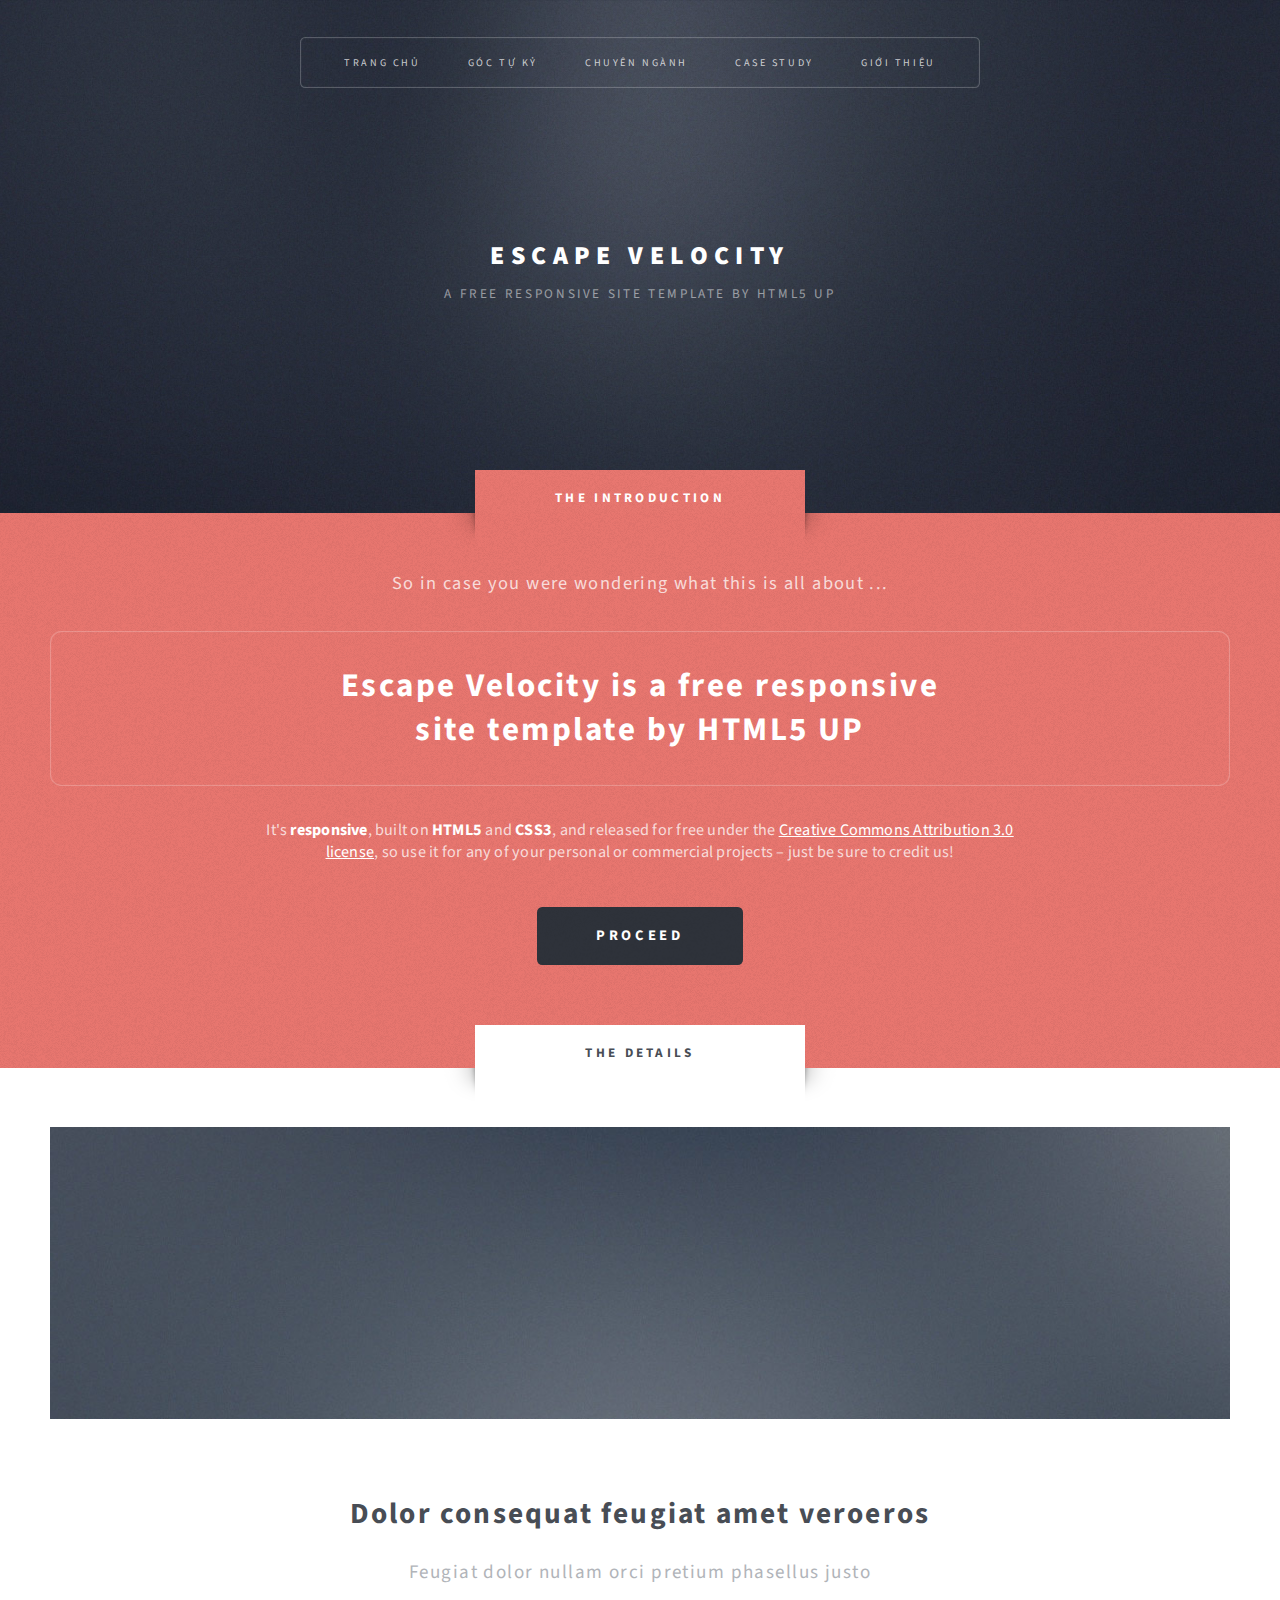
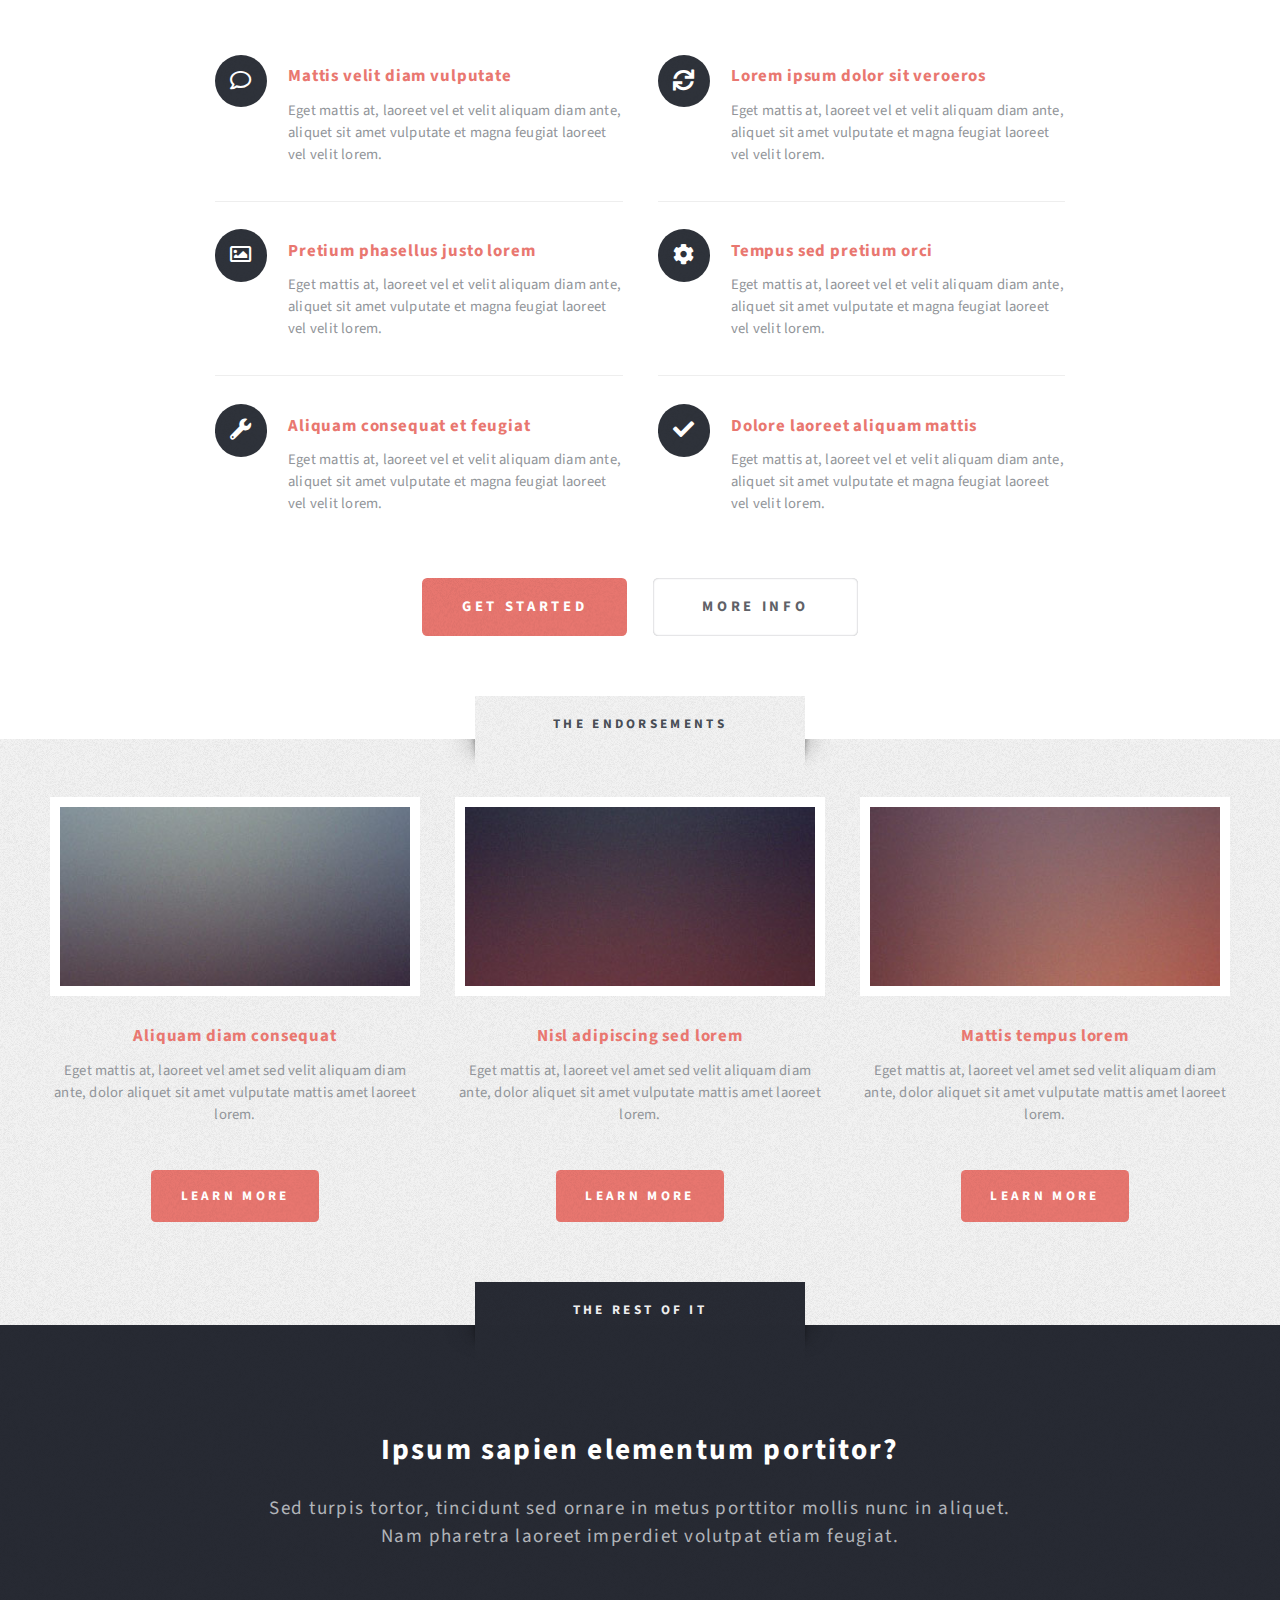
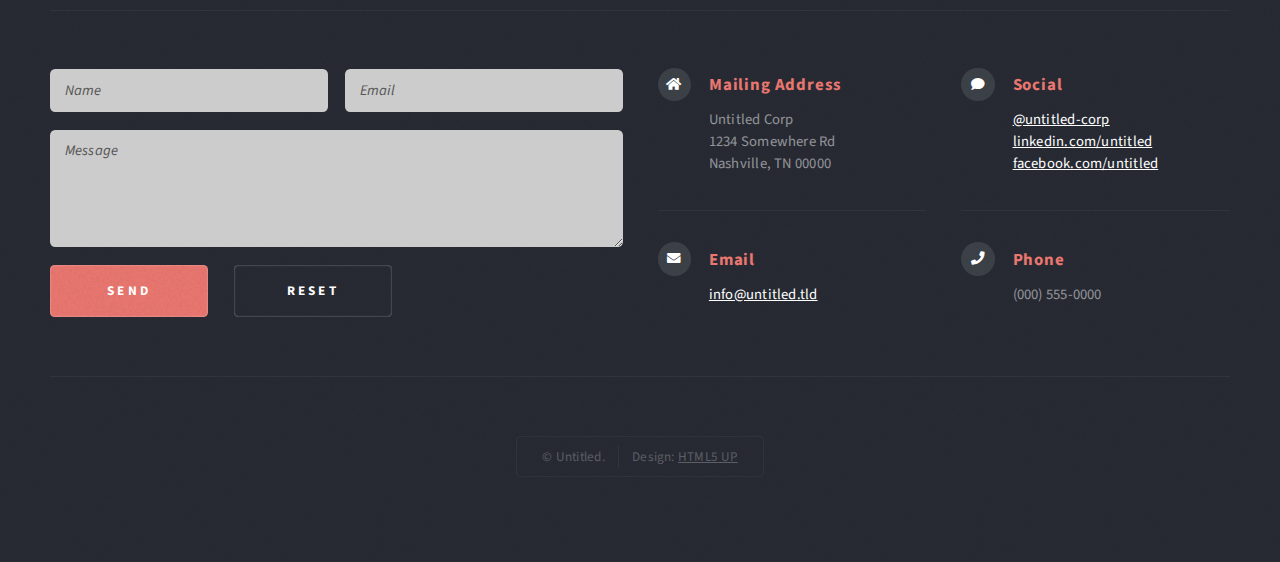
==== commit 29f68016: "Commit 3" ====
--- a/index.html
+++ b/index.html
@@ -28,22 +28,22 @@
 							<ul>
 								<li class="current"><a href="index.html">Trang chủ</a></li>
 								<li>
-									<a href="#">Đi làm - Xàm</a>
+									<a href="#">Góc tự kỷ</a>
 									<ul>
-										<li><a href="#">Lorem ipsum</a></li>
-										<li><a href="#">Magna veroeros</a></li>
-										<li><a href="#">Etiam nisl</a></li>
+										<li><a href="#">Vẽ vời</a></li>
+										<li><a href="#">Sách</a></li>
+										<li><a href="#">Green</a></li>
 										<li>
-											<a href="#">Sed consequat</a>
+											<a href="#">Psychology</a>
 											<ul>
-												<li><a href="#">Lorem dolor</a></li>
-												<li><a href="#">Amet consequat</a></li>
-												<li><a href="#">Magna phasellus</a></li>
-												<li><a href="#">Etiam nisl</a></li>
-												<li><a href="#">Sed feugiat</a></li>
+												<li><a href="#">Từ cuộc sống</a></li>
+												<li><a href="#">Từ cháu của mình - Cơm</a></li>
+												<li><a href="#">Từ khách hàng</a></li>
+												<li><a href="#">Từ công việc</a></li>
+												<li><a href="#">Từ tình yêu</a></li>
 											</ul>
 										</li>
-										<li><a href="#">Nisl tempus</a></li>
+										<li><a href="#">Muse corner</a></li>
 									</ul>
 								</li>
 								<li><a href="left-sidebar.html">Chuyên ngành</a></li>
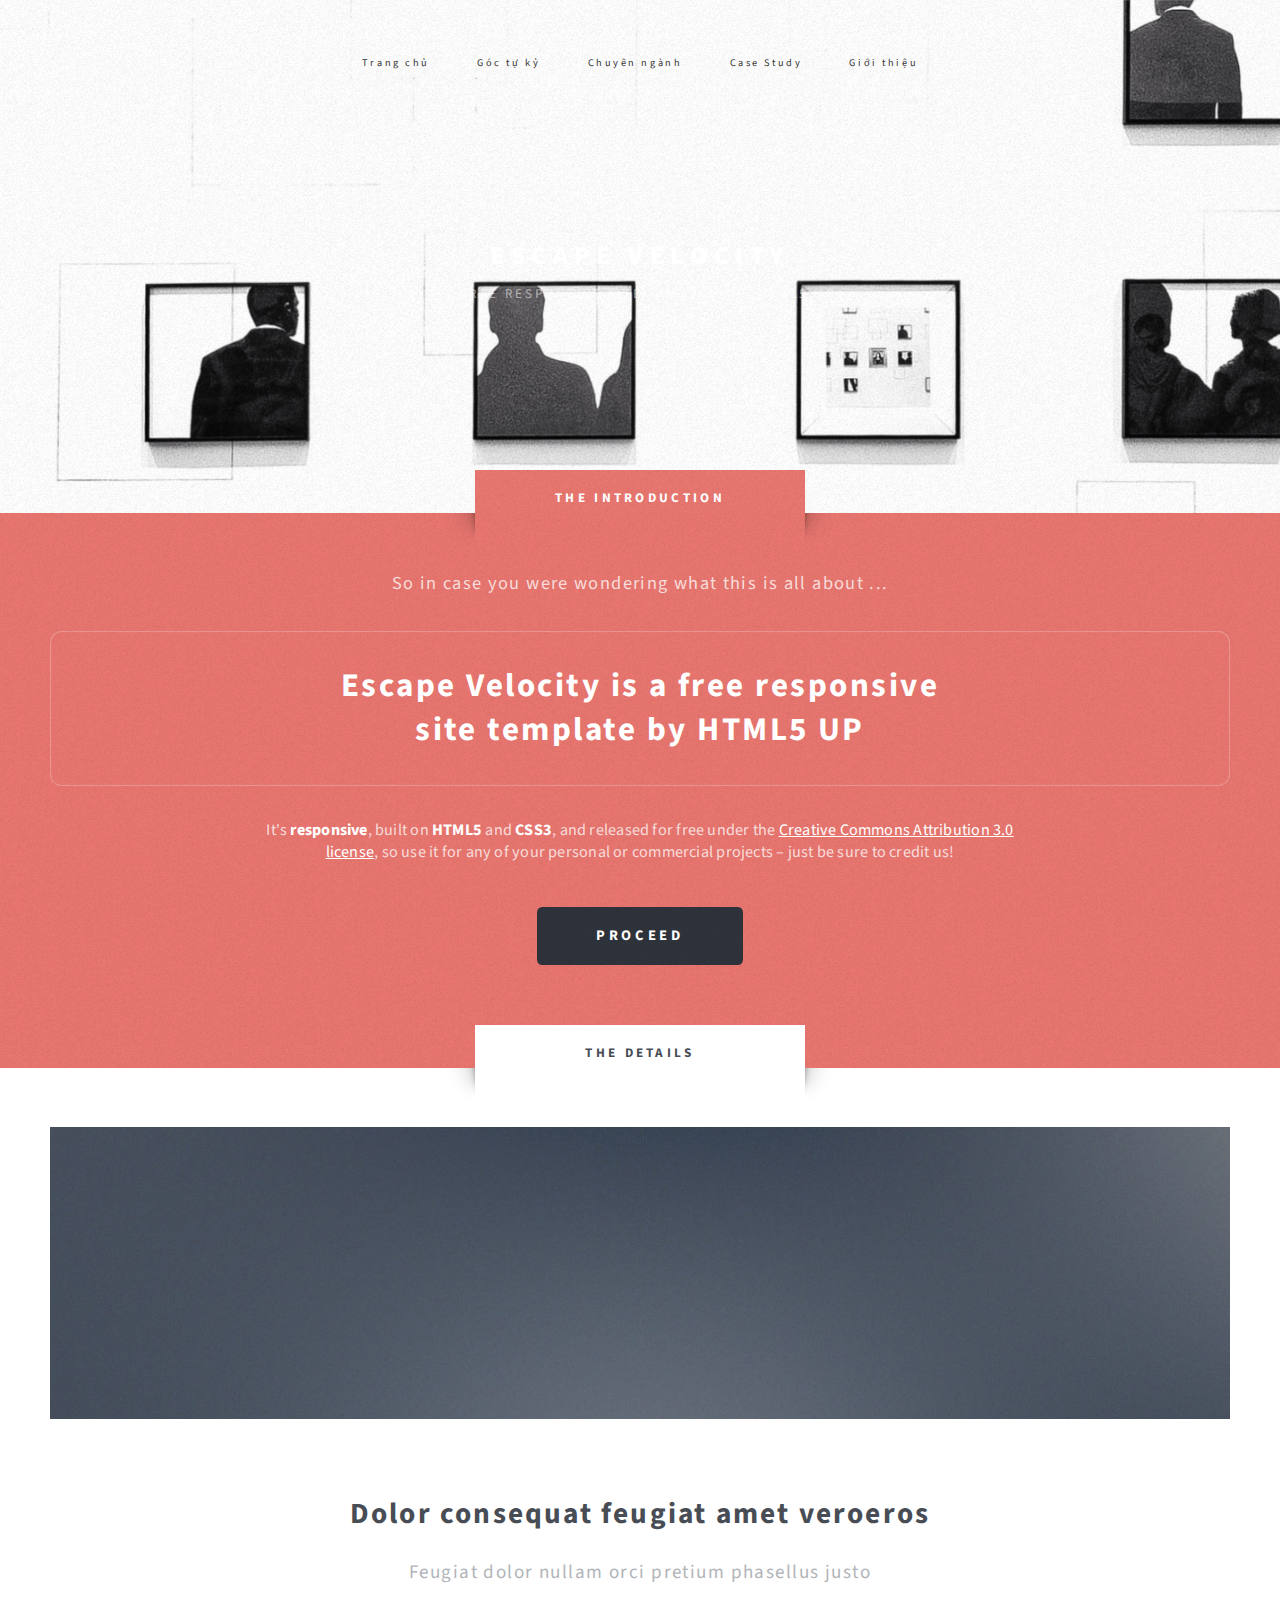
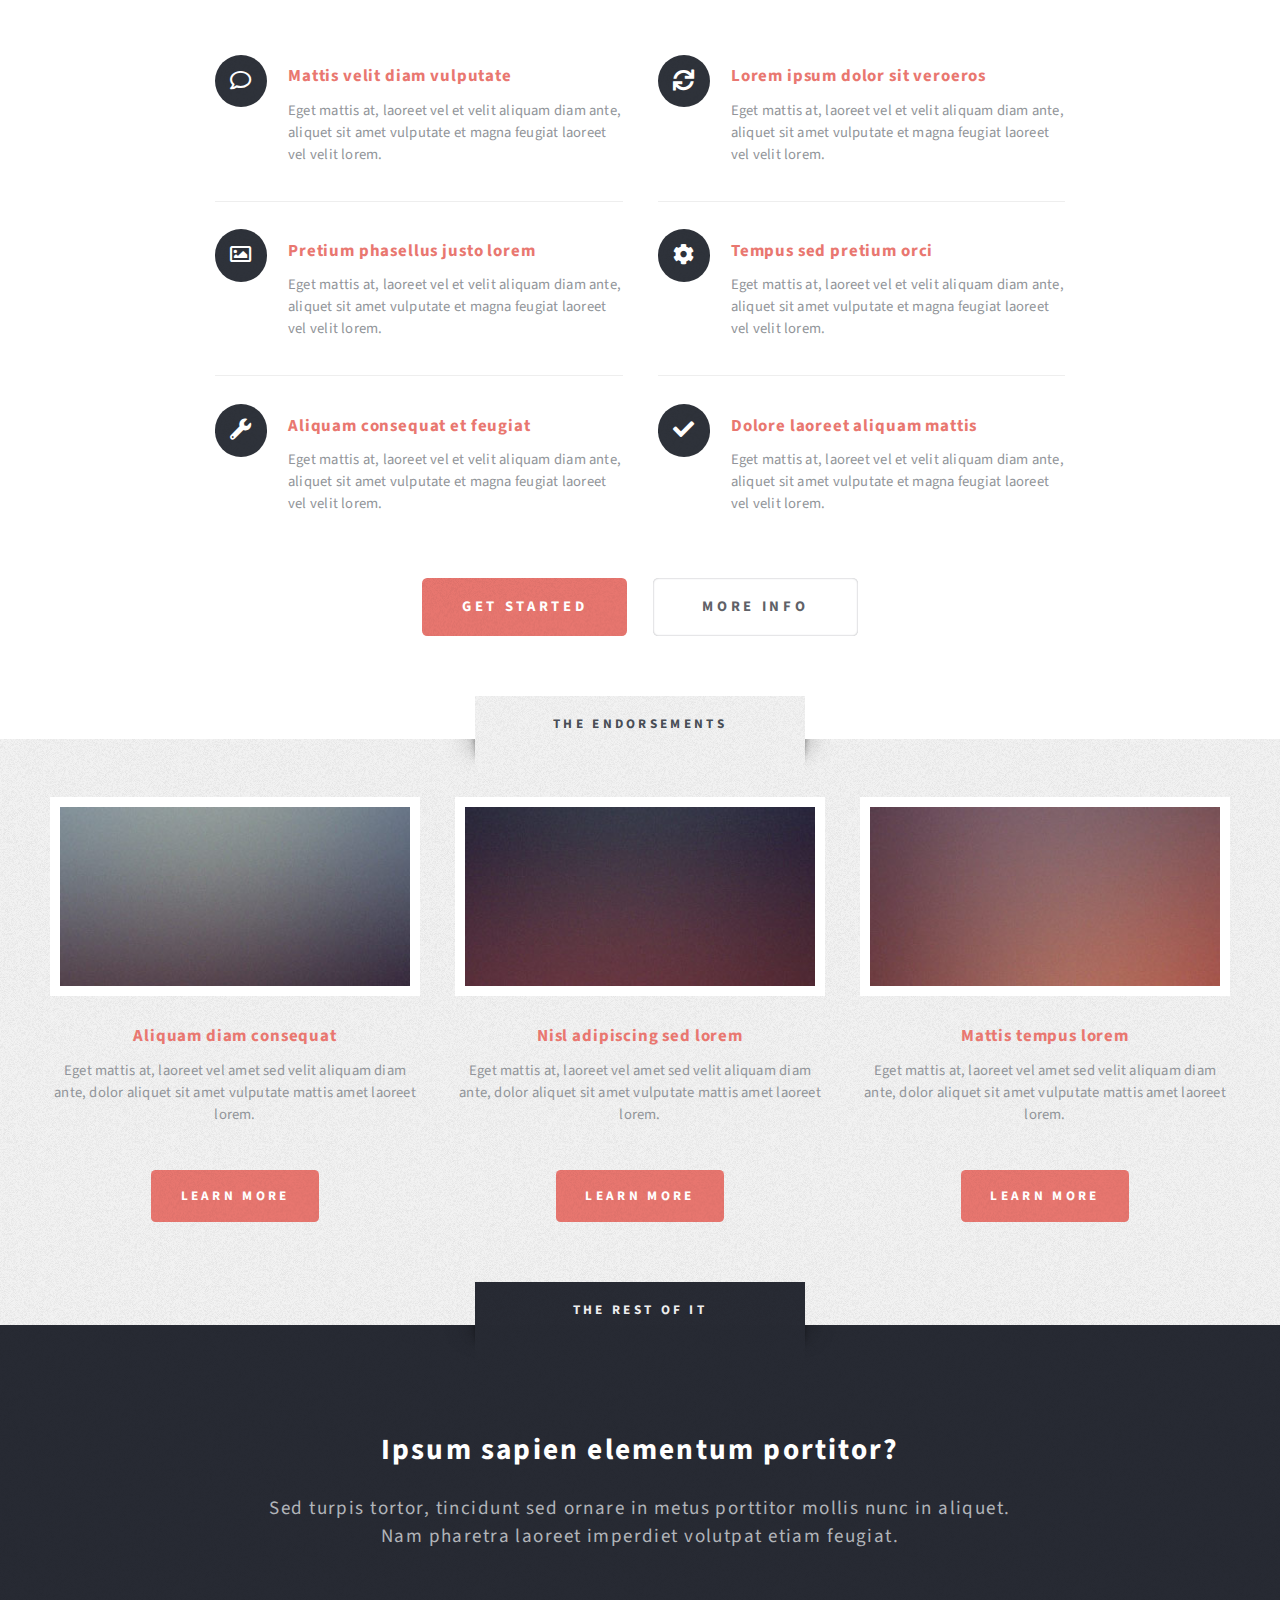
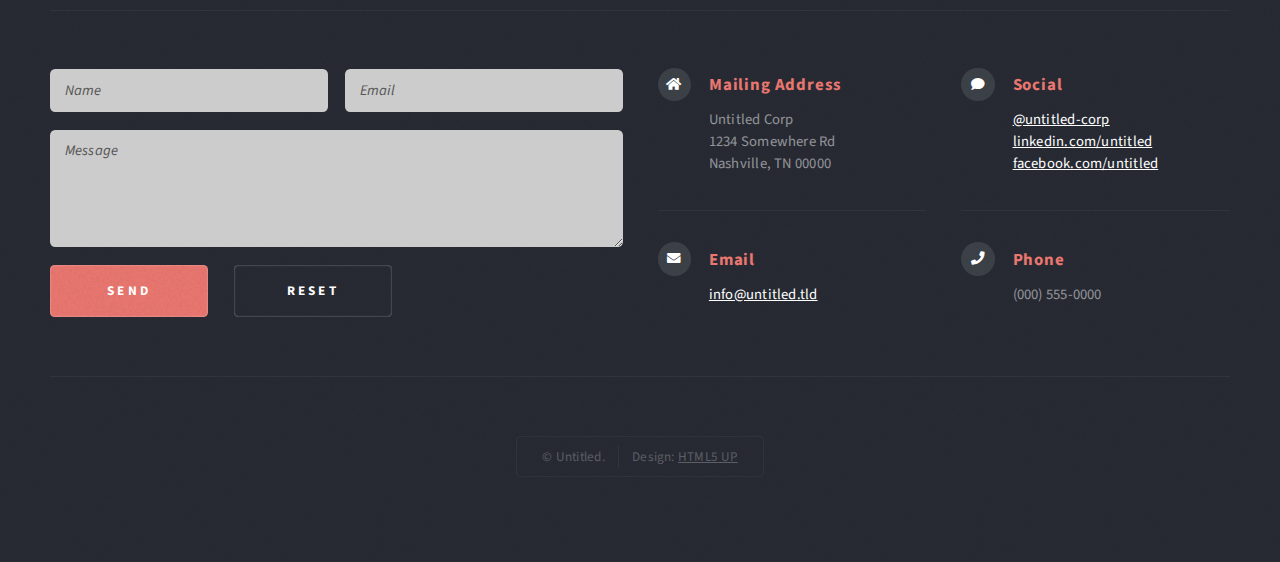
==== commit eaea36ab: "summit smmitu4" ====
--- a/index.html
+++ b/index.html
@@ -31,7 +31,7 @@
 									<a href="#">Góc tự kỷ</a>
 									<ul>
 										<li><a href="#">Vẽ vời</a></li>
-										<li><a href="#">Sách</a></li>
+										<li><a href="#">Review Sách</a></li>
 										<li><a href="#">Green</a></li>
 										<li>
 											<a href="#">Psychology</a>
--- a/assets/css/main.css
+++ b/assets/css/main.css
@@ -2137,8 +2137,8 @@
 
 				#nav > ul > li > a, #nav > ul > li > span {
 					display: block;
-					color: #eee;
-					color: rgba(255, 255, 255, 0.75);
+					color: #333;
+					color: hsla(0, 0%, 20%, 1)
 					text-transform: uppercase;
 					text-decoration: none;
 					font-size: 0.7em;
